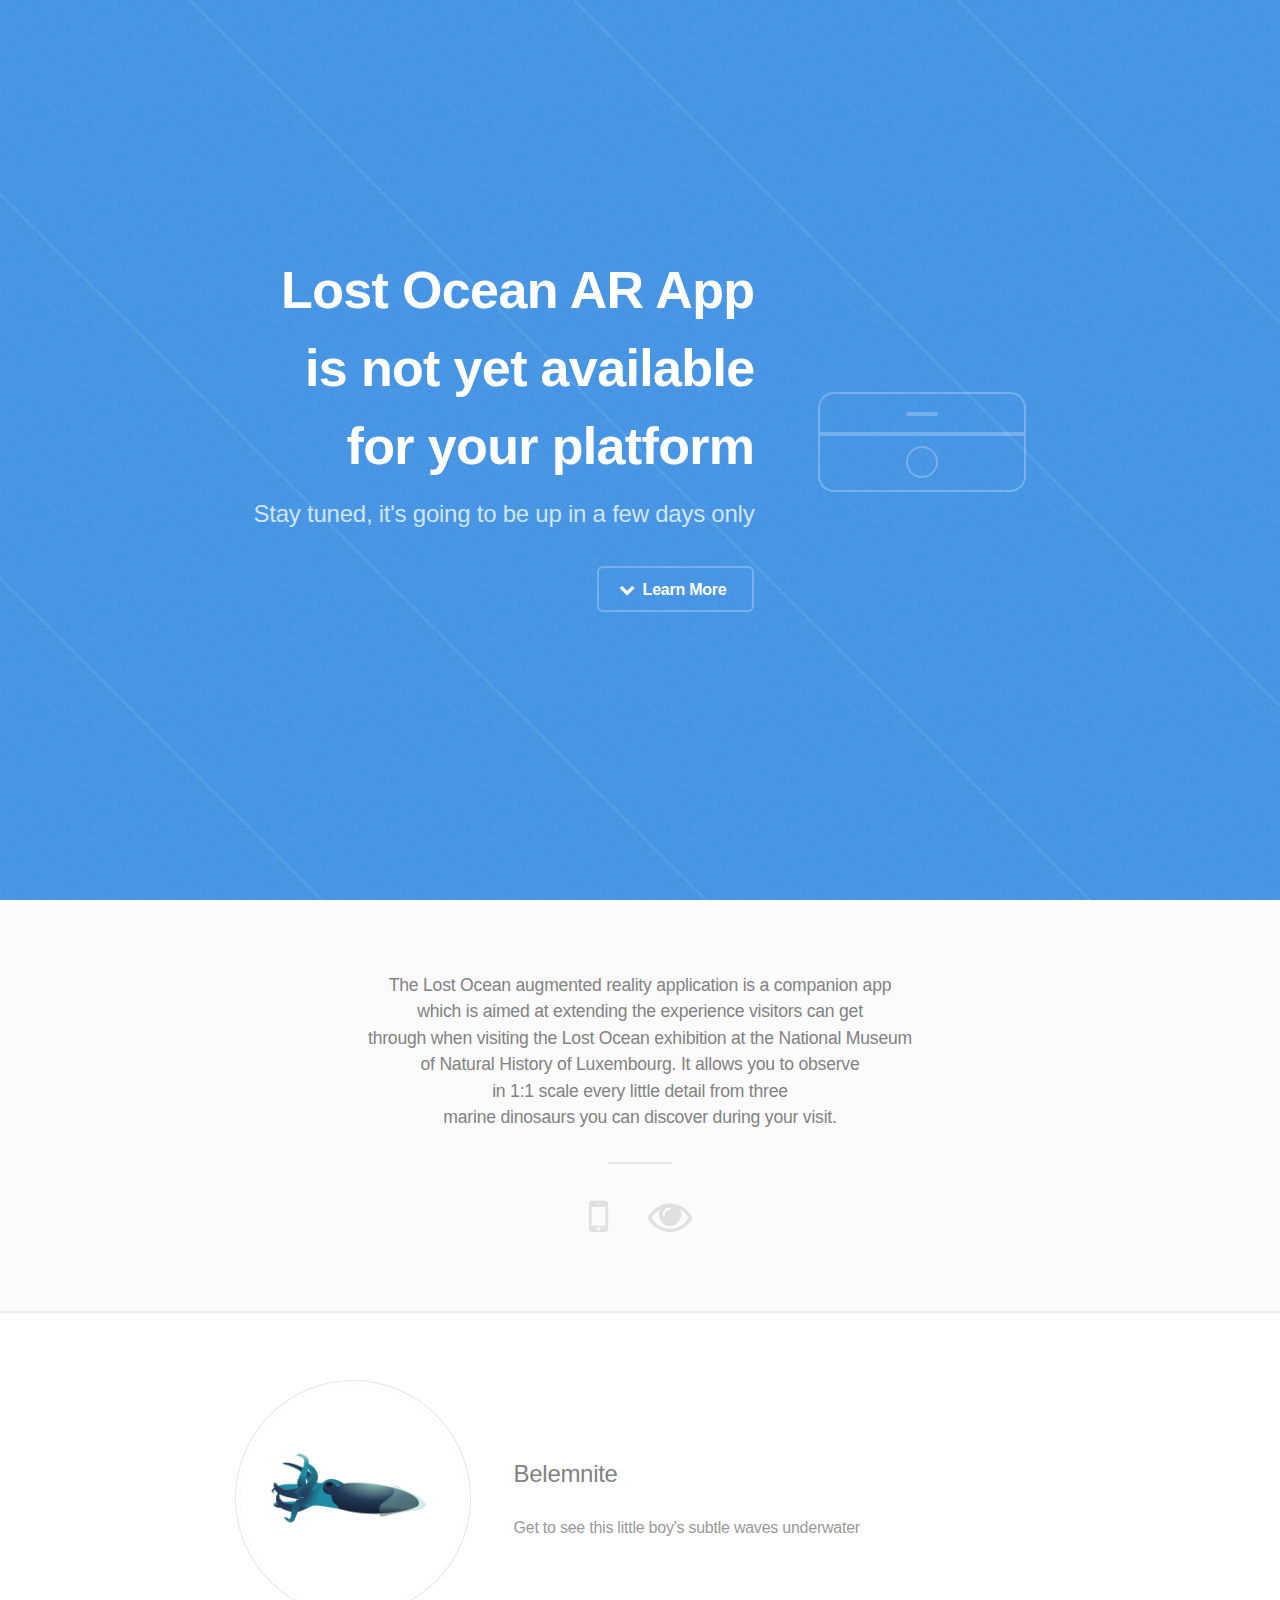
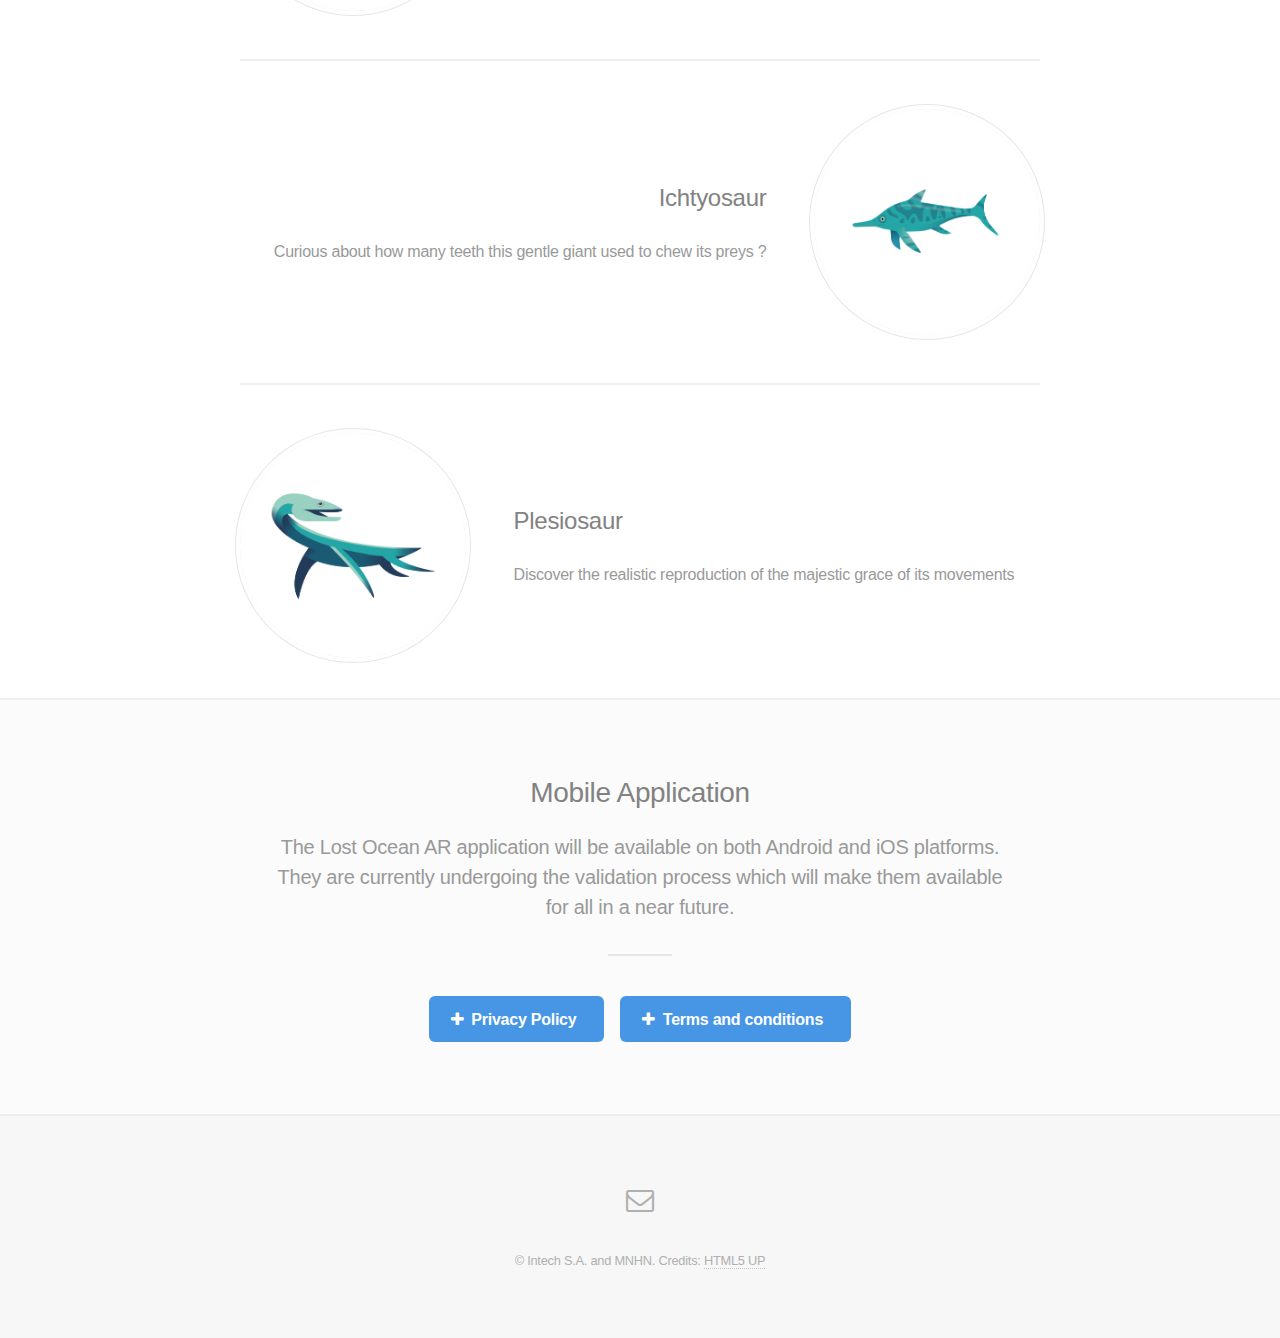
==== index.html @ 57bc2a39 "Initial commit" ====
<!DOCTYPE html><html lang="en"><head><meta charSet="utf-8"/><meta http-equiv="x-ua-compatible" content="ie=edge"/><meta name="viewport" content="width=device-width, initial-scale=1, shrink-to-fit=no"/><style data-href="/styles.5b6dab2056f7cec0b4e7.css" id="gatsby-global-css">/*!
 *  Font Awesome 4.7.0 by @davegandy - http://fontawesome.io - @fontawesome
 *  License - http://fontawesome.io/license (Font: SIL OFL 1.1, CSS: MIT License)
 */@font-face{font-family:FontAwesome;src:url(/static/fontawesome-webfont-674f50d287a8c48dc19ba404d20fe713.eot);src:url(/static/fontawesome-webfont-674f50d287a8c48dc19ba404d20fe713.eot?#iefix&v=4.7.0) format("embedded-opentype"),url(/static/fontawesome-webfont-af7ae505a9eed503f8b8e6982036873e.woff2) format("woff2"),url(/static/fontawesome-webfont-fee66e712a8a08eef5805a46892932ad.woff) format("woff"),url(/static/fontawesome-webfont-b06871f281fee6b241d60582ae9369b9.ttf) format("truetype"),url(/static/fontawesome-webfont-912ec66d7572ff821749319396470bde.svg#fontawesomeregular) format("svg");font-weight:400;font-style:normal}.fa{display:inline-block;font:normal normal normal 14px/1 FontAwesome;font-size:inherit;text-rendering:auto;-webkit-font-smoothing:antialiased;-moz-osx-font-smoothing:grayscale}.fa-lg{font-size:1.33333333em;line-height:.75em;vertical-align:-15%}.fa-2x{font-size:2em}.fa-3x{font-size:3em}.fa-4x{font-size:4em}.fa-5x{font-size:5em}.fa-fw{width:1.28571429em;text-align:center}.fa-ul{padding-left:0;margin-left:2.14285714em;list-style-type:none}.fa-ul>li{position:relative}.fa-li{position:absolute;left:-2.14285714em;width:2.14285714em;top:.14285714em;text-align:center}.fa-li.fa-lg{left:-1.85714286em}.fa-border{padding:.2em .25em .15em;border:.08em solid #eee;border-radius:.1em}.fa-pull-left{float:left}.fa-pull-right{float:right}.fa.fa-pull-left{margin-right:.3em}.fa.fa-pull-right{margin-left:.3em}.pull-right{float:right}.pull-left{float:left}.fa.pull-left{margin-right:.3em}.fa.pull-right{margin-left:.3em}.fa-spin{-webkit-animation:fa-spin 2s linear infinite;animation:fa-spin 2s linear infinite}.fa-pulse{-webkit-animation:fa-spin 1s steps(8) infinite;animation:fa-spin 1s steps(8) infinite}@-webkit-keyframes fa-spin{0%{-webkit-transform:rotate(0deg);transform:rotate(0deg)}to{-webkit-transform:rotate(359deg);transform:rotate(359deg)}}@keyframes fa-spin{0%{-webkit-transform:rotate(0deg);transform:rotate(0deg)}to{-webkit-transform:rotate(359deg);transform:rotate(359deg)}}.fa-rotate-90{-ms-filter:"progid:DXImageTransform.Microsoft.BasicImage(rotation=1)";-webkit-transform:rotate(90deg);transform:rotate(90deg)}.fa-rotate-180{-ms-filter:"progid:DXImageTransform.Microsoft.BasicImage(rotation=2)";-webkit-transform:rotate(180deg);transform:rotate(180deg)}.fa-rotate-270{-ms-filter:"progid:DXImageTransform.Microsoft.BasicImage(rotation=3)";-webkit-transform:rotate(270deg);transform:rotate(270deg)}.fa-flip-horizontal{-ms-filter:"progid:DXImageTransform.Microsoft.BasicImage(rotation=0, mirror=1)";-webkit-transform:scaleX(-1);transform:scaleX(-1)}.fa-flip-vertical{-ms-filter:"progid:DXImageTransform.Microsoft.BasicImage(rotation=2, mirror=1)";-webkit-transform:scaleY(-1);transform:scaleY(-1)}:root .fa-flip-horizontal,:root .fa-flip-vertical,:root .fa-rotate-90,:root .fa-rotate-180,:root .fa-rotate-270{-webkit-filter:none;filter:none}.fa-stack{position:relative;display:inline-block;width:2em;height:2em;line-height:2em;vertical-align:middle}.fa-stack-1x,.fa-stack-2x{position:absolute;left:0;width:100%;text-align:center}.fa-stack-1x{line-height:inherit}.fa-stack-2x{font-size:2em}.fa-inverse{color:#fff}.fa-glass:before{content:"\F000"}.fa-music:before{content:"\F001"}.fa-search:before{content:"\F002"}.fa-envelope-o:before{content:"\F003"}.fa-heart:before{content:"\F004"}.fa-star:before{content:"\F005"}.fa-star-o:before{content:"\F006"}.fa-user:before{content:"\F007"}.fa-film:before{content:"\F008"}.fa-th-large:before{content:"\F009"}.fa-th:before{content:"\F00A"}.fa-th-list:before{content:"\F00B"}.fa-check:before{content:"\F00C"}.fa-close:before,.fa-remove:before,.fa-times:before{content:"\F00D"}.fa-search-plus:before{content:"\F00E"}.fa-search-minus:before{content:"\F010"}.fa-power-off:before{content:"\F011"}.fa-signal:before{content:"\F012"}.fa-cog:before,.fa-gear:before{content:"\F013"}.fa-trash-o:before{content:"\F014"}.fa-home:before{content:"\F015"}.fa-file-o:before{content:"\F016"}.fa-clock-o:before{content:"\F017"}.fa-road:before{content:"\F018"}.fa-download:before{content:"\F019"}.fa-arrow-circle-o-down:before{content:"\F01A"}.fa-arrow-circle-o-up:before{content:"\F01B"}.fa-inbox:before{content:"\F01C"}.fa-play-circle-o:before{content:"\F01D"}.fa-repeat:before,.fa-rotate-right:before{content:"\F01E"}.fa-refresh:before{content:"\F021"}.fa-list-alt:before{content:"\F022"}.fa-lock:before{content:"\F023"}.fa-flag:before{content:"\F024"}.fa-headphones:before{content:"\F025"}.fa-volume-off:before{content:"\F026"}.fa-volume-down:before{content:"\F027"}.fa-volume-up:before{content:"\F028"}.fa-qrcode:before{content:"\F029"}.fa-barcode:before{content:"\F02A"}.fa-tag:before{content:"\F02B"}.fa-tags:before{content:"\F02C"}.fa-book:before{content:"\F02D"}.fa-bookmark:before{content:"\F02E"}.fa-print:before{content:"\F02F"}.fa-camera:before{content:"\F030"}.fa-font:before{content:"\F031"}.fa-bold:before{content:"\F032"}.fa-italic:before{content:"\F033"}.fa-text-height:before{content:"\F034"}.fa-text-width:before{content:"\F035"}.fa-align-left:before{content:"\F036"}.fa-align-center:before{content:"\F037"}.fa-align-right:before{content:"\F038"}.fa-align-justify:before{content:"\F039"}.fa-list:before{content:"\F03A"}.fa-dedent:before,.fa-outdent:before{content:"\F03B"}.fa-indent:before{content:"\F03C"}.fa-video-camera:before{content:"\F03D"}.fa-image:before,.fa-photo:before,.fa-picture-o:before{content:"\F03E"}.fa-pencil:before{content:"\F040"}.fa-map-marker:before{content:"\F041"}.fa-adjust:before{content:"\F042"}.fa-tint:before{content:"\F043"}.fa-edit:before,.fa-pencil-square-o:before{content:"\F044"}.fa-share-square-o:before{content:"\F045"}.fa-check-square-o:before{content:"\F046"}.fa-arrows:before{content:"\F047"}.fa-step-backward:before{content:"\F048"}.fa-fast-backward:before{content:"\F049"}.fa-backward:before{content:"\F04A"}.fa-play:before{content:"\F04B"}.fa-pause:before{content:"\F04C"}.fa-stop:before{content:"\F04D"}.fa-forward:before{content:"\F04E"}.fa-fast-forward:before{content:"\F050"}.fa-step-forward:before{content:"\F051"}.fa-eject:before{content:"\F052"}.fa-chevron-left:before{content:"\F053"}.fa-chevron-right:before{content:"\F054"}.fa-plus-circle:before{content:"\F055"}.fa-minus-circle:before{content:"\F056"}.fa-times-circle:before{content:"\F057"}.fa-check-circle:before{content:"\F058"}.fa-question-circle:before{content:"\F059"}.fa-info-circle:before{content:"\F05A"}.fa-crosshairs:before{content:"\F05B"}.fa-times-circle-o:before{content:"\F05C"}.fa-check-circle-o:before{content:"\F05D"}.fa-ban:before{content:"\F05E"}.fa-arrow-left:before{content:"\F060"}.fa-arrow-right:before{content:"\F061"}.fa-arrow-up:before{content:"\F062"}.fa-arrow-down:before{content:"\F063"}.fa-mail-forward:before,.fa-share:before{content:"\F064"}.fa-expand:before{content:"\F065"}.fa-compress:before{content:"\F066"}.fa-plus:before{content:"\F067"}.fa-minus:before{content:"\F068"}.fa-asterisk:before{content:"\F069"}.fa-exclamation-circle:before{content:"\F06A"}.fa-gift:before{content:"\F06B"}.fa-leaf:before{content:"\F06C"}.fa-fire:before{content:"\F06D"}.fa-eye:before{content:"\F06E"}.fa-eye-slash:before{content:"\F070"}.fa-exclamation-triangle:before,.fa-warning:before{content:"\F071"}.fa-plane:before{content:"\F072"}.fa-calendar:before{content:"\F073"}.fa-random:before{content:"\F074"}.fa-comment:before{content:"\F075"}.fa-magnet:before{content:"\F076"}.fa-chevron-up:before{content:"\F077"}.fa-chevron-down:before{content:"\F078"}.fa-retweet:before{content:"\F079"}.fa-shopping-cart:before{content:"\F07A"}.fa-folder:before{content:"\F07B"}.fa-folder-open:before{content:"\F07C"}.fa-arrows-v:before{content:"\F07D"}.fa-arrows-h:before{content:"\F07E"}.fa-bar-chart-o:before,.fa-bar-chart:before{content:"\F080"}.fa-twitter-square:before{content:"\F081"}.fa-facebook-square:before{content:"\F082"}.fa-camera-retro:before{content:"\F083"}.fa-key:before{content:"\F084"}.fa-cogs:before,.fa-gears:before{content:"\F085"}.fa-comments:before{content:"\F086"}.fa-thumbs-o-up:before{content:"\F087"}.fa-thumbs-o-down:before{content:"\F088"}.fa-star-half:before{content:"\F089"}.fa-heart-o:before{content:"\F08A"}.fa-sign-out:before{content:"\F08B"}.fa-linkedin-square:before{content:"\F08C"}.fa-thumb-tack:before{content:"\F08D"}.fa-external-link:before{content:"\F08E"}.fa-sign-in:before{content:"\F090"}.fa-trophy:before{content:"\F091"}.fa-github-square:before{content:"\F092"}.fa-upload:before{content:"\F093"}.fa-lemon-o:before{content:"\F094"}.fa-phone:before{content:"\F095"}.fa-square-o:before{content:"\F096"}.fa-bookmark-o:before{content:"\F097"}.fa-phone-square:before{content:"\F098"}.fa-twitter:before{content:"\F099"}.fa-facebook-f:before,.fa-facebook:before{content:"\F09A"}.fa-github:before{content:"\F09B"}.fa-unlock:before{content:"\F09C"}.fa-credit-card:before{content:"\F09D"}.fa-feed:before,.fa-rss:before{content:"\F09E"}.fa-hdd-o:before{content:"\F0A0"}.fa-bullhorn:before{content:"\F0A1"}.fa-bell:before{content:"\F0F3"}.fa-certificate:before{content:"\F0A3"}.fa-hand-o-right:before{content:"\F0A4"}.fa-hand-o-left:before{content:"\F0A5"}.fa-hand-o-up:before{content:"\F0A6"}.fa-hand-o-down:before{content:"\F0A7"}.fa-arrow-circle-left:before{content:"\F0A8"}.fa-arrow-circle-right:before{content:"\F0A9"}.fa-arrow-circle-up:before{content:"\F0AA"}.fa-arrow-circle-down:before{content:"\F0AB"}.fa-globe:before{content:"\F0AC"}.fa-wrench:before{content:"\F0AD"}.fa-tasks:before{content:"\F0AE"}.fa-filter:before{content:"\F0B0"}.fa-briefcase:before{content:"\F0B1"}.fa-arrows-alt:before{content:"\F0B2"}.fa-group:before,.fa-users:before{content:"\F0C0"}.fa-chain:before,.fa-link:before{content:"\F0C1"}.fa-cloud:before{content:"\F0C2"}.fa-flask:before{content:"\F0C3"}.fa-cut:before,.fa-scissors:before{content:"\F0C4"}.fa-copy:before,.fa-files-o:before{content:"\F0C5"}.fa-paperclip:before{content:"\F0C6"}.fa-floppy-o:before,.fa-save:before{content:"\F0C7"}.fa-square:before{content:"\F0C8"}.fa-bars:before,.fa-navicon:before,.fa-reorder:before{content:"\F0C9"}.fa-list-ul:before{content:"\F0CA"}.fa-list-ol:before{content:"\F0CB"}.fa-strikethrough:before{content:"\F0CC"}.fa-underline:before{content:"\F0CD"}.fa-table:before{content:"\F0CE"}.fa-magic:before{content:"\F0D0"}.fa-truck:before{content:"\F0D1"}.fa-pinterest:before{content:"\F0D2"}.fa-pinterest-square:before{content:"\F0D3"}.fa-google-plus-square:before{content:"\F0D4"}.fa-google-plus:before{content:"\F0D5"}.fa-money:before{content:"\F0D6"}.fa-caret-down:before{content:"\F0D7"}.fa-caret-up:before{content:"\F0D8"}.fa-caret-left:before{content:"\F0D9"}.fa-caret-right:before{content:"\F0DA"}.fa-columns:before{content:"\F0DB"}.fa-sort:before,.fa-unsorted:before{content:"\F0DC"}.fa-sort-desc:before,.fa-sort-down:before{content:"\F0DD"}.fa-sort-asc:before,.fa-sort-up:before{content:"\F0DE"}.fa-envelope:before{content:"\F0E0"}.fa-linkedin:before{content:"\F0E1"}.fa-rotate-left:before,.fa-undo:before{content:"\F0E2"}.fa-gavel:before,.fa-legal:before{content:"\F0E3"}.fa-dashboard:before,.fa-tachometer:before{content:"\F0E4"}.fa-comment-o:before{content:"\F0E5"}.fa-comments-o:before{content:"\F0E6"}.fa-bolt:before,.fa-flash:before{content:"\F0E7"}.fa-sitemap:before{content:"\F0E8"}.fa-umbrella:before{content:"\F0E9"}.fa-clipboard:before,.fa-paste:before{content:"\F0EA"}.fa-lightbulb-o:before{content:"\F0EB"}.fa-exchange:before{content:"\F0EC"}.fa-cloud-download:before{content:"\F0ED"}.fa-cloud-upload:before{content:"\F0EE"}.fa-user-md:before{content:"\F0F0"}.fa-stethoscope:before{content:"\F0F1"}.fa-suitcase:before{content:"\F0F2"}.fa-bell-o:before{content:"\F0A2"}.fa-coffee:before{content:"\F0F4"}.fa-cutlery:before{content:"\F0F5"}.fa-file-text-o:before{content:"\F0F6"}.fa-building-o:before{content:"\F0F7"}.fa-hospital-o:before{content:"\F0F8"}.fa-ambulance:before{content:"\F0F9"}.fa-medkit:before{content:"\F0FA"}.fa-fighter-jet:before{content:"\F0FB"}.fa-beer:before{content:"\F0FC"}.fa-h-square:before{content:"\F0FD"}.fa-plus-square:before{content:"\F0FE"}.fa-angle-double-left:before{content:"\F100"}.fa-angle-double-right:before{content:"\F101"}.fa-angle-double-up:before{content:"\F102"}.fa-angle-double-down:before{content:"\F103"}.fa-angle-left:before{content:"\F104"}.fa-angle-right:before{content:"\F105"}.fa-angle-up:before{content:"\F106"}.fa-angle-down:before{content:"\F107"}.fa-desktop:before{content:"\F108"}.fa-laptop:before{content:"\F109"}.fa-tablet:before{content:"\F10A"}.fa-mobile-phone:before,.fa-mobile:before{content:"\F10B"}.fa-circle-o:before{content:"\F10C"}.fa-quote-left:before{content:"\F10D"}.fa-quote-right:before{content:"\F10E"}.fa-spinner:before{content:"\F110"}.fa-circle:before{content:"\F111"}.fa-mail-reply:before,.fa-reply:before{content:"\F112"}.fa-github-alt:before{content:"\F113"}.fa-folder-o:before{content:"\F114"}.fa-folder-open-o:before{content:"\F115"}.fa-smile-o:before{content:"\F118"}.fa-frown-o:before{content:"\F119"}.fa-meh-o:before{content:"\F11A"}.fa-gamepad:before{content:"\F11B"}.fa-keyboard-o:before{content:"\F11C"}.fa-flag-o:before{content:"\F11D"}.fa-flag-checkered:before{content:"\F11E"}.fa-terminal:before{content:"\F120"}.fa-code:before{content:"\F121"}.fa-mail-reply-all:before,.fa-reply-all:before{content:"\F122"}.fa-star-half-empty:before,.fa-star-half-full:before,.fa-star-half-o:before{content:"\F123"}.fa-location-arrow:before{content:"\F124"}.fa-crop:before{content:"\F125"}.fa-code-fork:before{content:"\F126"}.fa-chain-broken:before,.fa-unlink:before{content:"\F127"}.fa-question:before{content:"\F128"}.fa-info:before{content:"\F129"}.fa-exclamation:before{content:"\F12A"}.fa-superscript:before{content:"\F12B"}.fa-subscript:before{content:"\F12C"}.fa-eraser:before{content:"\F12D"}.fa-puzzle-piece:before{content:"\F12E"}.fa-microphone:before{content:"\F130"}.fa-microphone-slash:before{content:"\F131"}.fa-shield:before{content:"\F132"}.fa-calendar-o:before{content:"\F133"}.fa-fire-extinguisher:before{content:"\F134"}.fa-rocket:before{content:"\F135"}.fa-maxcdn:before{content:"\F136"}.fa-chevron-circle-left:before{content:"\F137"}.fa-chevron-circle-right:before{content:"\F138"}.fa-chevron-circle-up:before{content:"\F139"}.fa-chevron-circle-down:before{content:"\F13A"}.fa-html5:before{content:"\F13B"}.fa-css3:before{content:"\F13C"}.fa-anchor:before{content:"\F13D"}.fa-unlock-alt:before{content:"\F13E"}.fa-bullseye:before{content:"\F140"}.fa-ellipsis-h:before{content:"\F141"}.fa-ellipsis-v:before{content:"\F142"}.fa-rss-square:before{content:"\F143"}.fa-play-circle:before{content:"\F144"}.fa-ticket:before{content:"\F145"}.fa-minus-square:before{content:"\F146"}.fa-minus-square-o:before{content:"\F147"}.fa-level-up:before{content:"\F148"}.fa-level-down:before{content:"\F149"}.fa-check-square:before{content:"\F14A"}.fa-pencil-square:before{content:"\F14B"}.fa-external-link-square:before{content:"\F14C"}.fa-share-square:before{content:"\F14D"}.fa-compass:before{content:"\F14E"}.fa-caret-square-o-down:before,.fa-toggle-down:before{content:"\F150"}.fa-caret-square-o-up:before,.fa-toggle-up:before{content:"\F151"}.fa-caret-square-o-right:before,.fa-toggle-right:before{content:"\F152"}.fa-eur:before,.fa-euro:before{content:"\F153"}.fa-gbp:before{content:"\F154"}.fa-dollar:before,.fa-usd:before{content:"\F155"}.fa-inr:before,.fa-rupee:before{content:"\F156"}.fa-cny:before,.fa-jpy:before,.fa-rmb:before,.fa-yen:before{content:"\F157"}.fa-rouble:before,.fa-rub:before,.fa-ruble:before{content:"\F158"}.fa-krw:before,.fa-won:before{content:"\F159"}.fa-bitcoin:before,.fa-btc:before{content:"\F15A"}.fa-file:before{content:"\F15B"}.fa-file-text:before{content:"\F15C"}.fa-sort-alpha-asc:before{content:"\F15D"}.fa-sort-alpha-desc:before{content:"\F15E"}.fa-sort-amount-asc:before{content:"\F160"}.fa-sort-amount-desc:before{content:"\F161"}.fa-sort-numeric-asc:before{content:"\F162"}.fa-sort-numeric-desc:before{content:"\F163"}.fa-thumbs-up:before{content:"\F164"}.fa-thumbs-down:before{content:"\F165"}.fa-youtube-square:before{content:"\F166"}.fa-youtube:before{content:"\F167"}.fa-xing:before{content:"\F168"}.fa-xing-square:before{content:"\F169"}.fa-youtube-play:before{content:"\F16A"}.fa-dropbox:before{content:"\F16B"}.fa-stack-overflow:before{content:"\F16C"}.fa-instagram:before{content:"\F16D"}.fa-flickr:before{content:"\F16E"}.fa-adn:before{content:"\F170"}.fa-bitbucket:before{content:"\F171"}.fa-bitbucket-square:before{content:"\F172"}.fa-tumblr:before{content:"\F173"}.fa-tumblr-square:before{content:"\F174"}.fa-long-arrow-down:before{content:"\F175"}.fa-long-arrow-up:before{content:"\F176"}.fa-long-arrow-left:before{content:"\F177"}.fa-long-arrow-right:before{content:"\F178"}.fa-apple:before{content:"\F179"}.fa-windows:before{content:"\F17A"}.fa-android:before{content:"\F17B"}.fa-linux:before{content:"\F17C"}.fa-dribbble:before{content:"\F17D"}.fa-skype:before{content:"\F17E"}.fa-foursquare:before{content:"\F180"}.fa-trello:before{content:"\F181"}.fa-female:before{content:"\F182"}.fa-male:before{content:"\F183"}.fa-gittip:before,.fa-gratipay:before{content:"\F184"}.fa-sun-o:before{content:"\F185"}.fa-moon-o:before{content:"\F186"}.fa-archive:before{content:"\F187"}.fa-bug:before{content:"\F188"}.fa-vk:before{content:"\F189"}.fa-weibo:before{content:"\F18A"}.fa-renren:before{content:"\F18B"}.fa-pagelines:before{content:"\F18C"}.fa-stack-exchange:before{content:"\F18D"}.fa-arrow-circle-o-right:before{content:"\F18E"}.fa-arrow-circle-o-left:before{content:"\F190"}.fa-caret-square-o-left:before,.fa-toggle-left:before{content:"\F191"}.fa-dot-circle-o:before{content:"\F192"}.fa-wheelchair:before{content:"\F193"}.fa-vimeo-square:before{content:"\F194"}.fa-try:before,.fa-turkish-lira:before{content:"\F195"}.fa-plus-square-o:before{content:"\F196"}.fa-space-shuttle:before{content:"\F197"}.fa-slack:before{content:"\F198"}.fa-envelope-square:before{content:"\F199"}.fa-wordpress:before{content:"\F19A"}.fa-openid:before{content:"\F19B"}.fa-bank:before,.fa-institution:before,.fa-university:before{content:"\F19C"}.fa-graduation-cap:before,.fa-mortar-board:before{content:"\F19D"}.fa-yahoo:before{content:"\F19E"}.fa-google:before{content:"\F1A0"}.fa-reddit:before{content:"\F1A1"}.fa-reddit-square:before{content:"\F1A2"}.fa-stumbleupon-circle:before{content:"\F1A3"}.fa-stumbleupon:before{content:"\F1A4"}.fa-delicious:before{content:"\F1A5"}.fa-digg:before{content:"\F1A6"}.fa-pied-piper-pp:before{content:"\F1A7"}.fa-pied-piper-alt:before{content:"\F1A8"}.fa-drupal:before{content:"\F1A9"}.fa-joomla:before{content:"\F1AA"}.fa-language:before{content:"\F1AB"}.fa-fax:before{content:"\F1AC"}.fa-building:before{content:"\F1AD"}.fa-child:before{content:"\F1AE"}.fa-paw:before{content:"\F1B0"}.fa-spoon:before{content:"\F1B1"}.fa-cube:before{content:"\F1B2"}.fa-cubes:before{content:"\F1B3"}.fa-behance:before{content:"\F1B4"}.fa-behance-square:before{content:"\F1B5"}.fa-steam:before{content:"\F1B6"}.fa-steam-square:before{content:"\F1B7"}.fa-recycle:before{content:"\F1B8"}.fa-automobile:before,.fa-car:before{content:"\F1B9"}.fa-cab:before,.fa-taxi:before{content:"\F1BA"}.fa-tree:before{content:"\F1BB"}.fa-spotify:before{content:"\F1BC"}.fa-deviantart:before{content:"\F1BD"}.fa-soundcloud:before{content:"\F1BE"}.fa-database:before{content:"\F1C0"}.fa-file-pdf-o:before{content:"\F1C1"}.fa-file-word-o:before{content:"\F1C2"}.fa-file-excel-o:before{content:"\F1C3"}.fa-file-powerpoint-o:before{content:"\F1C4"}.fa-file-image-o:before,.fa-file-photo-o:before,.fa-file-picture-o:before{content:"\F1C5"}.fa-file-archive-o:before,.fa-file-zip-o:before{content:"\F1C6"}.fa-file-audio-o:before,.fa-file-sound-o:before{content:"\F1C7"}.fa-file-movie-o:before,.fa-file-video-o:before{content:"\F1C8"}.fa-file-code-o:before{content:"\F1C9"}.fa-vine:before{content:"\F1CA"}.fa-codepen:before{content:"\F1CB"}.fa-jsfiddle:before{content:"\F1CC"}.fa-life-bouy:before,.fa-life-buoy:before,.fa-life-ring:before,.fa-life-saver:before,.fa-support:before{content:"\F1CD"}.fa-circle-o-notch:before{content:"\F1CE"}.fa-ra:before,.fa-rebel:before,.fa-resistance:before{content:"\F1D0"}.fa-empire:before,.fa-ge:before{content:"\F1D1"}.fa-git-square:before{content:"\F1D2"}.fa-git:before{content:"\F1D3"}.fa-hacker-news:before,.fa-y-combinator-square:before,.fa-yc-square:before{content:"\F1D4"}.fa-tencent-weibo:before{content:"\F1D5"}.fa-qq:before{content:"\F1D6"}.fa-wechat:before,.fa-weixin:before{content:"\F1D7"}.fa-paper-plane:before,.fa-send:before{content:"\F1D8"}.fa-paper-plane-o:before,.fa-send-o:before{content:"\F1D9"}.fa-history:before{content:"\F1DA"}.fa-circle-thin:before{content:"\F1DB"}.fa-header:before{content:"\F1DC"}.fa-paragraph:before{content:"\F1DD"}.fa-sliders:before{content:"\F1DE"}.fa-share-alt:before{content:"\F1E0"}.fa-share-alt-square:before{content:"\F1E1"}.fa-bomb:before{content:"\F1E2"}.fa-futbol-o:before,.fa-soccer-ball-o:before{content:"\F1E3"}.fa-tty:before{content:"\F1E4"}.fa-binoculars:before{content:"\F1E5"}.fa-plug:before{content:"\F1E6"}.fa-slideshare:before{content:"\F1E7"}.fa-twitch:before{content:"\F1E8"}.fa-yelp:before{content:"\F1E9"}.fa-newspaper-o:before{content:"\F1EA"}.fa-wifi:before{content:"\F1EB"}.fa-calculator:before{content:"\F1EC"}.fa-paypal:before{content:"\F1ED"}.fa-google-wallet:before{content:"\F1EE"}.fa-cc-visa:before{content:"\F1F0"}.fa-cc-mastercard:before{content:"\F1F1"}.fa-cc-discover:before{content:"\F1F2"}.fa-cc-amex:before{content:"\F1F3"}.fa-cc-paypal:before{content:"\F1F4"}.fa-cc-stripe:before{content:"\F1F5"}.fa-bell-slash:before{content:"\F1F6"}.fa-bell-slash-o:before{content:"\F1F7"}.fa-trash:before{content:"\F1F8"}.fa-copyright:before{content:"\F1F9"}.fa-at:before{content:"\F1FA"}.fa-eyedropper:before{content:"\F1FB"}.fa-paint-brush:before{content:"\F1FC"}.fa-birthday-cake:before{content:"\F1FD"}.fa-area-chart:before{content:"\F1FE"}.fa-pie-chart:before{content:"\F200"}.fa-line-chart:before{content:"\F201"}.fa-lastfm:before{content:"\F202"}.fa-lastfm-square:before{content:"\F203"}.fa-toggle-off:before{content:"\F204"}.fa-toggle-on:before{content:"\F205"}.fa-bicycle:before{content:"\F206"}.fa-bus:before{content:"\F207"}.fa-ioxhost:before{content:"\F208"}.fa-angellist:before{content:"\F209"}.fa-cc:before{content:"\F20A"}.fa-ils:before,.fa-shekel:before,.fa-sheqel:before{content:"\F20B"}.fa-meanpath:before{content:"\F20C"}.fa-buysellads:before{content:"\F20D"}.fa-connectdevelop:before{content:"\F20E"}.fa-dashcube:before{content:"\F210"}.fa-forumbee:before{content:"\F211"}.fa-leanpub:before{content:"\F212"}.fa-sellsy:before{content:"\F213"}.fa-shirtsinbulk:before{content:"\F214"}.fa-simplybuilt:before{content:"\F215"}.fa-skyatlas:before{content:"\F216"}.fa-cart-plus:before{content:"\F217"}.fa-cart-arrow-down:before{content:"\F218"}.fa-diamond:before{content:"\F219"}.fa-ship:before{content:"\F21A"}.fa-user-secret:before{content:"\F21B"}.fa-motorcycle:before{content:"\F21C"}.fa-street-view:before{content:"\F21D"}.fa-heartbeat:before{content:"\F21E"}.fa-venus:before{content:"\F221"}.fa-mars:before{content:"\F222"}.fa-mercury:before{content:"\F223"}.fa-intersex:before,.fa-transgender:before{content:"\F224"}.fa-transgender-alt:before{content:"\F225"}.fa-venus-double:before{content:"\F226"}.fa-mars-double:before{content:"\F227"}.fa-venus-mars:before{content:"\F228"}.fa-mars-stroke:before{content:"\F229"}.fa-mars-stroke-v:before{content:"\F22A"}.fa-mars-stroke-h:before{content:"\F22B"}.fa-neuter:before{content:"\F22C"}.fa-genderless:before{content:"\F22D"}.fa-facebook-official:before{content:"\F230"}.fa-pinterest-p:before{content:"\F231"}.fa-whatsapp:before{content:"\F232"}.fa-server:before{content:"\F233"}.fa-user-plus:before{content:"\F234"}.fa-user-times:before{content:"\F235"}.fa-bed:before,.fa-hotel:before{content:"\F236"}.fa-viacoin:before{content:"\F237"}.fa-train:before{content:"\F238"}.fa-subway:before{content:"\F239"}.fa-medium:before{content:"\F23A"}.fa-y-combinator:before,.fa-yc:before{content:"\F23B"}.fa-optin-monster:before{content:"\F23C"}.fa-opencart:before{content:"\F23D"}.fa-expeditedssl:before{content:"\F23E"}.fa-battery-4:before,.fa-battery-full:before,.fa-battery:before{content:"\F240"}.fa-battery-3:before,.fa-battery-three-quarters:before{content:"\F241"}.fa-battery-2:before,.fa-battery-half:before{content:"\F242"}.fa-battery-1:before,.fa-battery-quarter:before{content:"\F243"}.fa-battery-0:before,.fa-battery-empty:before{content:"\F244"}.fa-mouse-pointer:before{content:"\F245"}.fa-i-cursor:before{content:"\F246"}.fa-object-group:before{content:"\F247"}.fa-object-ungroup:before{content:"\F248"}.fa-sticky-note:before{content:"\F249"}.fa-sticky-note-o:before{content:"\F24A"}.fa-cc-jcb:before{content:"\F24B"}.fa-cc-diners-club:before{content:"\F24C"}.fa-clone:before{content:"\F24D"}.fa-balance-scale:before{content:"\F24E"}.fa-hourglass-o:before{content:"\F250"}.fa-hourglass-1:before,.fa-hourglass-start:before{content:"\F251"}.fa-hourglass-2:before,.fa-hourglass-half:before{content:"\F252"}.fa-hourglass-3:before,.fa-hourglass-end:before{content:"\F253"}.fa-hourglass:before{content:"\F254"}.fa-hand-grab-o:before,.fa-hand-rock-o:before{content:"\F255"}.fa-hand-paper-o:before,.fa-hand-stop-o:before{content:"\F256"}.fa-hand-scissors-o:before{content:"\F257"}.fa-hand-lizard-o:before{content:"\F258"}.fa-hand-spock-o:before{content:"\F259"}.fa-hand-pointer-o:before{content:"\F25A"}.fa-hand-peace-o:before{content:"\F25B"}.fa-trademark:before{content:"\F25C"}.fa-registered:before{content:"\F25D"}.fa-creative-commons:before{content:"\F25E"}.fa-gg:before{content:"\F260"}.fa-gg-circle:before{content:"\F261"}.fa-tripadvisor:before{content:"\F262"}.fa-odnoklassniki:before{content:"\F263"}.fa-odnoklassniki-square:before{content:"\F264"}.fa-get-pocket:before{content:"\F265"}.fa-wikipedia-w:before{content:"\F266"}.fa-safari:before{content:"\F267"}.fa-chrome:before{content:"\F268"}.fa-firefox:before{content:"\F269"}.fa-opera:before{content:"\F26A"}.fa-internet-explorer:before{content:"\F26B"}.fa-television:before,.fa-tv:before{content:"\F26C"}.fa-contao:before{content:"\F26D"}.fa-500px:before{content:"\F26E"}.fa-amazon:before{content:"\F270"}.fa-calendar-plus-o:before{content:"\F271"}.fa-calendar-minus-o:before{content:"\F272"}.fa-calendar-times-o:before{content:"\F273"}.fa-calendar-check-o:before{content:"\F274"}.fa-industry:before{content:"\F275"}.fa-map-pin:before{content:"\F276"}.fa-map-signs:before{content:"\F277"}.fa-map-o:before{content:"\F278"}.fa-map:before{content:"\F279"}.fa-commenting:before{content:"\F27A"}.fa-commenting-o:before{content:"\F27B"}.fa-houzz:before{content:"\F27C"}.fa-vimeo:before{content:"\F27D"}.fa-black-tie:before{content:"\F27E"}.fa-fonticons:before{content:"\F280"}.fa-reddit-alien:before{content:"\F281"}.fa-edge:before{content:"\F282"}.fa-credit-card-alt:before{content:"\F283"}.fa-codiepie:before{content:"\F284"}.fa-modx:before{content:"\F285"}.fa-fort-awesome:before{content:"\F286"}.fa-usb:before{content:"\F287"}.fa-product-hunt:before{content:"\F288"}.fa-mixcloud:before{content:"\F289"}.fa-scribd:before{content:"\F28A"}.fa-pause-circle:before{content:"\F28B"}.fa-pause-circle-o:before{content:"\F28C"}.fa-stop-circle:before{content:"\F28D"}.fa-stop-circle-o:before{content:"\F28E"}.fa-shopping-bag:before{content:"\F290"}.fa-shopping-basket:before{content:"\F291"}.fa-hashtag:before{content:"\F292"}.fa-bluetooth:before{content:"\F293"}.fa-bluetooth-b:before{content:"\F294"}.fa-percent:before{content:"\F295"}.fa-gitlab:before{content:"\F296"}.fa-wpbeginner:before{content:"\F297"}.fa-wpforms:before{content:"\F298"}.fa-envira:before{content:"\F299"}.fa-universal-access:before{content:"\F29A"}.fa-wheelchair-alt:before{content:"\F29B"}.fa-question-circle-o:before{content:"\F29C"}.fa-blind:before{content:"\F29D"}.fa-audio-description:before{content:"\F29E"}.fa-volume-control-phone:before{content:"\F2A0"}.fa-braille:before{content:"\F2A1"}.fa-assistive-listening-systems:before{content:"\F2A2"}.fa-american-sign-language-interpreting:before,.fa-asl-interpreting:before{content:"\F2A3"}.fa-deaf:before,.fa-deafness:before,.fa-hard-of-hearing:before{content:"\F2A4"}.fa-glide:before{content:"\F2A5"}.fa-glide-g:before{content:"\F2A6"}.fa-sign-language:before,.fa-signing:before{content:"\F2A7"}.fa-low-vision:before{content:"\F2A8"}.fa-viadeo:before{content:"\F2A9"}.fa-viadeo-square:before{content:"\F2AA"}.fa-snapchat:before{content:"\F2AB"}.fa-snapchat-ghost:before{content:"\F2AC"}.fa-snapchat-square:before{content:"\F2AD"}.fa-pied-piper:before{content:"\F2AE"}.fa-first-order:before{content:"\F2B0"}.fa-yoast:before{content:"\F2B1"}.fa-themeisle:before{content:"\F2B2"}.fa-google-plus-circle:before,.fa-google-plus-official:before{content:"\F2B3"}.fa-fa:before,.fa-font-awesome:before{content:"\F2B4"}.fa-handshake-o:before{content:"\F2B5"}.fa-envelope-open:before{content:"\F2B6"}.fa-envelope-open-o:before{content:"\F2B7"}.fa-linode:before{content:"\F2B8"}.fa-address-book:before{content:"\F2B9"}.fa-address-book-o:before{content:"\F2BA"}.fa-address-card:before,.fa-vcard:before{content:"\F2BB"}.fa-address-card-o:before,.fa-vcard-o:before{content:"\F2BC"}.fa-user-circle:before{content:"\F2BD"}.fa-user-circle-o:before{content:"\F2BE"}.fa-user-o:before{content:"\F2C0"}.fa-id-badge:before{content:"\F2C1"}.fa-drivers-license:before,.fa-id-card:before{content:"\F2C2"}.fa-drivers-license-o:before,.fa-id-card-o:before{content:"\F2C3"}.fa-quora:before{content:"\F2C4"}.fa-free-code-camp:before{content:"\F2C5"}.fa-telegram:before{content:"\F2C6"}.fa-thermometer-4:before,.fa-thermometer-full:before,.fa-thermometer:before{content:"\F2C7"}.fa-thermometer-3:before,.fa-thermometer-three-quarters:before{content:"\F2C8"}.fa-thermometer-2:before,.fa-thermometer-half:before{content:"\F2C9"}.fa-thermometer-1:before,.fa-thermometer-quarter:before{content:"\F2CA"}.fa-thermometer-0:before,.fa-thermometer-empty:before{content:"\F2CB"}.fa-shower:before{content:"\F2CC"}.fa-bath:before,.fa-bathtub:before,.fa-s15:before{content:"\F2CD"}.fa-podcast:before{content:"\F2CE"}.fa-window-maximize:before{content:"\F2D0"}.fa-window-minimize:before{content:"\F2D1"}.fa-window-restore:before{content:"\F2D2"}.fa-times-rectangle:before,.fa-window-close:before{content:"\F2D3"}.fa-times-rectangle-o:before,.fa-window-close-o:before{content:"\F2D4"}.fa-bandcamp:before{content:"\F2D5"}.fa-grav:before{content:"\F2D6"}.fa-etsy:before{content:"\F2D7"}.fa-imdb:before{content:"\F2D8"}.fa-ravelry:before{content:"\F2D9"}.fa-eercast:before{content:"\F2DA"}.fa-microchip:before{content:"\F2DB"}.fa-snowflake-o:before{content:"\F2DC"}.fa-superpowers:before{content:"\F2DD"}.fa-wpexplorer:before{content:"\F2DE"}.fa-meetup:before{content:"\F2E0"}.sr-only{position:absolute;width:1px;height:1px;padding:0;margin:-1px;overflow:hidden;clip:rect(0,0,0,0);border:0}.sr-only-focusable:active,.sr-only-focusable:focus{position:static;width:auto;height:auto;margin:0;overflow:visible;clip:auto}a,abbr,acronym,address,applet,article,aside,audio,b,big,blockquote,body,canvas,caption,center,cite,code,dd,del,details,dfn,div,dl,dt,em,embed,fieldset,figcaption,figure,footer,form,h1,h2,h3,h4,h5,h6,header,hgroup,html,i,iframe,img,ins,kbd,label,legend,li,mark,menu,nav,object,ol,output,p,pre,q,ruby,s,samp,section,small,span,strike,strong,sub,summary,sup,table,tbody,td,tfoot,th,thead,time,tr,tt,u,ul,var,video{margin:0;padding:0;border:0;font-size:100%;font:inherit;vertical-align:baseline}article,aside,details,figcaption,figure,footer,header,hgroup,menu,nav,section{display:block}body{line-height:1}ol,ul{list-style:none}blockquote,q{quotes:none}blockquote:after,blockquote:before,q:after,q:before{content:"";content:none}table{border-collapse:collapse;border-spacing:0}body{-webkit-text-size-adjust:none}mark{background-color:transparent;color:inherit}input::-moz-focus-inner{border:0;padding:0}input,select,textarea{-webkit-appearance:none;appearance:none}@-ms-viewport{width:device-width}body{-ms-overflow-style:scrollbar}@media screen and (max-width:360px){body,html{min-width:320px}}html{box-sizing:border-box}*,:after,:before{box-sizing:inherit}.main-body,body{background:#fff}.main-body.is-preload *,.main-body.is-preload :after,.main-body.is-preload :before,body.is-preload *,body.is-preload :after,body.is-preload :before{-webkit-animation:none!important;animation:none!important;transition:none!important}body{color:#999}html,input,select,textarea{font-size:16pt}@media screen and (max-width:1680px){html,input,select,textarea{font-size:13pt}}@media screen and (max-width:1280px){html,input,select,textarea{font-size:12pt}}@media screen and (max-width:360px){html,input,select,textarea{font-size:11pt}}body,input,select,textarea{font-family:Arial,Helvetica,sans-serif;font-weight:400;line-height:1.5em;letter-spacing:-.015em}a{transition:color .2s ease-in-out,border-bottom-color .2s ease-in-out;text-decoration:none;border-bottom:1px dotted}a:hover{border-bottom-color:transparent!important}b,strong{font-weight:700}em,i{font-style:italic}p{margin:0 0 2em}h1,h2,h3,h4,h5,h6{font-weight:400;line-height:1em;margin:0 0 1em;letter-spacing:-.0125em}h1 a,h2 a,h3 a,h4 a,h5 a,h6 a{color:inherit;text-decoration:none;border-bottom:none}@media screen and (max-width:980px){h1 br,h2 br,h3 br,h4 br,h5 br,h6 br{display:none}}h2{font-size:1.75em}h2,h3{line-height:1.5em}h3{font-size:1.5em}h4{font-size:1.1em}h4,h5{line-height:1.5em}h5{font-size:.9em}h6{font-size:.7em;line-height:1.5em}@media screen and (max-width:736px){h2{font-size:1.25em}h3{font-size:1.2em}h4{font-size:1em}}sub{top:.5em}sub,sup{font-size:.8em;position:relative}sup{top:-.5em}blockquote{border-left-style:solid;border-left-width:4px;font-style:italic;margin:0 0 2em;padding:.5em 0 .5em 2em}code{border-radius:6px;border-style:solid;border-width:1px;margin:0 .25em;padding:.25em .65em}code,pre{font-family:Courier New,monospace;font-size:.9em}pre{-webkit-overflow-scrolling:touch;margin:0 0 2em}pre code{display:block;line-height:1.75em;padding:1em 1.5em;overflow-x:auto}hr{border:0;border-bottom-style:solid;border-bottom-width:1px;margin:2em 0}hr.major{margin:3em 0}.align-left{text-align:left}.align-center{text-align:center}.align-right{text-align:right}input,select,textarea{color:#999}a{color:inherit;border-bottom-color:#d6d6d6}a:hover{color:#4696e5}b,h1,h2,h3,h4,h5,h6,strong{color:#828282}blockquote{border-left-color:#e6e6e6}code{background:hsla(0,0%,56.5%,.075);border-color:#e6e6e6}hr{border-bottom-color:#e6e6e6}.row{display:flex;flex-wrap:wrap;align-items:stretch}.row,.row>*{box-sizing:border-box}.row.gtr-uniform>*>:last-child{margin-bottom:0}.row.aln-left{justify-content:flex-start}.row.aln-center{justify-content:center}.row.aln-right{justify-content:flex-end}.row.aln-top{align-items:flex-start}.row.aln-middle{align-items:center}.row.aln-bottom{align-items:flex-end}.row>.imp{order:-1}.row>.col-1{width:8.33333%}.row>.off-1{margin-left:8.33333%}.row>.col-2{width:16.66667%}.row>.off-2{margin-left:16.66667%}.row>.col-3{width:25%}.row>.off-3{margin-left:25%}.row>.col-4{width:33.33333%}.row>.off-4{margin-left:33.33333%}.row>.col-5{width:41.66667%}.row>.off-5{margin-left:41.66667%}.row>.col-6{width:50%}.row>.off-6{margin-left:50%}.row>.col-7{width:58.33333%}.row>.off-7{margin-left:58.33333%}.row>.col-8{width:66.66667%}.row>.off-8{margin-left:66.66667%}.row>.col-9{width:75%}.row>.off-9{margin-left:75%}.row>.col-10{width:83.33333%}.row>.off-10{margin-left:83.33333%}.row>.col-11{width:91.66667%}.row>.off-11{margin-left:91.66667%}.row>.col-12{width:100%}.row>.off-12{margin-left:100%}.row.gtr-0{margin-top:0;margin-left:0}.row.gtr-0>*{padding:0}.row.gtr-0.gtr-uniform{margin-top:0}.row.gtr-0.gtr-uniform>*{padding-top:0}.row.gtr-25{margin-top:0;margin-left:-.375em}.row.gtr-25>*{padding:0 0 0 .375em}.row.gtr-25.gtr-uniform{margin-top:-.375em}.row.gtr-25.gtr-uniform>*{padding-top:.375em}.row.gtr-50{margin-top:0;margin-left:-.75em}.row.gtr-50>*{padding:0 0 0 .75em}.row.gtr-50.gtr-uniform{margin-top:-.75em}.row.gtr-50.gtr-uniform>*{padding-top:.75em}.row{margin-top:0;margin-left:-1.5em}.row>*{padding:0 0 0 1.5em}.row.gtr-uniform{margin-top:-1.5em}.row.gtr-uniform>*{padding-top:1.5em}.row.gtr-150{margin-top:0;margin-left:-2.25em}.row.gtr-150>*{padding:0 0 0 2.25em}.row.gtr-150.gtr-uniform{margin-top:-2.25em}.row.gtr-150.gtr-uniform>*{padding-top:2.25em}.row.gtr-200{margin-top:0;margin-left:-3em}.row.gtr-200>*{padding:0 0 0 3em}.row.gtr-200.gtr-uniform{margin-top:-3em}.row.gtr-200.gtr-uniform>*{padding-top:3em}@media screen and (max-width:1680px){.row{display:flex;flex-wrap:wrap;align-items:stretch}.row,.row>*{box-sizing:border-box}.row.gtr-uniform>*>:last-child{margin-bottom:0}.row.aln-left{justify-content:flex-start}.row.aln-center{justify-content:center}.row.aln-right{justify-content:flex-end}.row.aln-top{align-items:flex-start}.row.aln-middle{align-items:center}.row.aln-bottom{align-items:flex-end}.row>.imp-xlarge{order:-1}.row>.col-1-xlarge{width:8.33333%}.row>.off-1-xlarge{margin-left:8.33333%}.row>.col-2-xlarge{width:16.66667%}.row>.off-2-xlarge{margin-left:16.66667%}.row>.col-3-xlarge{width:25%}.row>.off-3-xlarge{margin-left:25%}.row>.col-4-xlarge{width:33.33333%}.row>.off-4-xlarge{margin-left:33.33333%}.row>.col-5-xlarge{width:41.66667%}.row>.off-5-xlarge{margin-left:41.66667%}.row>.col-6-xlarge{width:50%}.row>.off-6-xlarge{margin-left:50%}.row>.col-7-xlarge{width:58.33333%}.row>.off-7-xlarge{margin-left:58.33333%}.row>.col-8-xlarge{width:66.66667%}.row>.off-8-xlarge{margin-left:66.66667%}.row>.col-9-xlarge{width:75%}.row>.off-9-xlarge{margin-left:75%}.row>.col-10-xlarge{width:83.33333%}.row>.off-10-xlarge{margin-left:83.33333%}.row>.col-11-xlarge{width:91.66667%}.row>.off-11-xlarge{margin-left:91.66667%}.row>.col-12-xlarge{width:100%}.row>.off-12-xlarge{margin-left:100%}.row.gtr-0{margin-top:0;margin-left:0}.row.gtr-0>*{padding:0}.row.gtr-0.gtr-uniform{margin-top:0}.row.gtr-0.gtr-uniform>*{padding-top:0}.row.gtr-25{margin-top:0;margin-left:-.375em}.row.gtr-25>*{padding:0 0 0 .375em}.row.gtr-25.gtr-uniform{margin-top:-.375em}.row.gtr-25.gtr-uniform>*{padding-top:.375em}.row.gtr-50{margin-top:0;margin-left:-.75em}.row.gtr-50>*{padding:0 0 0 .75em}.row.gtr-50.gtr-uniform{margin-top:-.75em}.row.gtr-50.gtr-uniform>*{padding-top:.75em}.row{margin-top:0;margin-left:-1.5em}.row>*{padding:0 0 0 1.5em}.row.gtr-uniform{margin-top:-1.5em}.row.gtr-uniform>*{padding-top:1.5em}.row.gtr-150{margin-top:0;margin-left:-2.25em}.row.gtr-150>*{padding:0 0 0 2.25em}.row.gtr-150.gtr-uniform{margin-top:-2.25em}.row.gtr-150.gtr-uniform>*{padding-top:2.25em}.row.gtr-200{margin-top:0;margin-left:-3em}.row.gtr-200>*{padding:0 0 0 3em}.row.gtr-200.gtr-uniform{margin-top:-3em}.row.gtr-200.gtr-uniform>*{padding-top:3em}}@media screen and (max-width:1280px){.row{display:flex;flex-wrap:wrap;align-items:stretch}.row,.row>*{box-sizing:border-box}.row.gtr-uniform>*>:last-child{margin-bottom:0}.row.aln-left{justify-content:flex-start}.row.aln-center{justify-content:center}.row.aln-right{justify-content:flex-end}.row.aln-top{align-items:flex-start}.row.aln-middle{align-items:center}.row.aln-bottom{align-items:flex-end}.row>.imp-large{order:-1}.row>.col-1-large{width:8.33333%}.row>.off-1-large{margin-left:8.33333%}.row>.col-2-large{width:16.66667%}.row>.off-2-large{margin-left:16.66667%}.row>.col-3-large{width:25%}.row>.off-3-large{margin-left:25%}.row>.col-4-large{width:33.33333%}.row>.off-4-large{margin-left:33.33333%}.row>.col-5-large{width:41.66667%}.row>.off-5-large{margin-left:41.66667%}.row>.col-6-large{width:50%}.row>.off-6-large{margin-left:50%}.row>.col-7-large{width:58.33333%}.row>.off-7-large{margin-left:58.33333%}.row>.col-8-large{width:66.66667%}.row>.off-8-large{margin-left:66.66667%}.row>.col-9-large{width:75%}.row>.off-9-large{margin-left:75%}.row>.col-10-large{width:83.33333%}.row>.off-10-large{margin-left:83.33333%}.row>.col-11-large{width:91.66667%}.row>.off-11-large{margin-left:91.66667%}.row>.col-12-large{width:100%}.row>.off-12-large{margin-left:100%}.row.gtr-0{margin-top:0;margin-left:0}.row.gtr-0>*{padding:0}.row.gtr-0.gtr-uniform{margin-top:0}.row.gtr-0.gtr-uniform>*{padding-top:0}.row.gtr-25{margin-top:0;margin-left:-.375em}.row.gtr-25>*{padding:0 0 0 .375em}.row.gtr-25.gtr-uniform{margin-top:-.375em}.row.gtr-25.gtr-uniform>*{padding-top:.375em}.row.gtr-50{margin-top:0;margin-left:-.75em}.row.gtr-50>*{padding:0 0 0 .75em}.row.gtr-50.gtr-uniform{margin-top:-.75em}.row.gtr-50.gtr-uniform>*{padding-top:.75em}.row{margin-top:0;margin-left:-1.5em}.row>*{padding:0 0 0 1.5em}.row.gtr-uniform{margin-top:-1.5em}.row.gtr-uniform>*{padding-top:1.5em}.row.gtr-150{margin-top:0;margin-left:-2.25em}.row.gtr-150>*{padding:0 0 0 2.25em}.row.gtr-150.gtr-uniform{margin-top:-2.25em}.row.gtr-150.gtr-uniform>*{padding-top:2.25em}.row.gtr-200{margin-top:0;margin-left:-3em}.row.gtr-200>*{padding:0 0 0 3em}.row.gtr-200.gtr-uniform{margin-top:-3em}.row.gtr-200.gtr-uniform>*{padding-top:3em}}@media screen and (max-width:980px){.row{display:flex;flex-wrap:wrap;align-items:stretch}.row,.row>*{box-sizing:border-box}.row.gtr-uniform>*>:last-child{margin-bottom:0}.row.aln-left{justify-content:flex-start}.row.aln-center{justify-content:center}.row.aln-right{justify-content:flex-end}.row.aln-top{align-items:flex-start}.row.aln-middle{align-items:center}.row.aln-bottom{align-items:flex-end}.row>.imp-medium{order:-1}.row>.col-1-medium{width:8.33333%}.row>.off-1-medium{margin-left:8.33333%}.row>.col-2-medium{width:16.66667%}.row>.off-2-medium{margin-left:16.66667%}.row>.col-3-medium{width:25%}.row>.off-3-medium{margin-left:25%}.row>.col-4-medium{width:33.33333%}.row>.off-4-medium{margin-left:33.33333%}.row>.col-5-medium{width:41.66667%}.row>.off-5-medium{margin-left:41.66667%}.row>.col-6-medium{width:50%}.row>.off-6-medium{margin-left:50%}.row>.col-7-medium{width:58.33333%}.row>.off-7-medium{margin-left:58.33333%}.row>.col-8-medium{width:66.66667%}.row>.off-8-medium{margin-left:66.66667%}.row>.col-9-medium{width:75%}.row>.off-9-medium{margin-left:75%}.row>.col-10-medium{width:83.33333%}.row>.off-10-medium{margin-left:83.33333%}.row>.col-11-medium{width:91.66667%}.row>.off-11-medium{margin-left:91.66667%}.row>.col-12-medium{width:100%}.row>.off-12-medium{margin-left:100%}.row.gtr-0{margin-top:0;margin-left:0}.row.gtr-0>*{padding:0}.row.gtr-0.gtr-uniform{margin-top:0}.row.gtr-0.gtr-uniform>*{padding-top:0}.row.gtr-25{margin-top:0;margin-left:-.375em}.row.gtr-25>*{padding:0 0 0 .375em}.row.gtr-25.gtr-uniform{margin-top:-.375em}.row.gtr-25.gtr-uniform>*{padding-top:.375em}.row.gtr-50{margin-top:0;margin-left:-.75em}.row.gtr-50>*{padding:0 0 0 .75em}.row.gtr-50.gtr-uniform{margin-top:-.75em}.row.gtr-50.gtr-uniform>*{padding-top:.75em}.row{margin-top:0;margin-left:-1.5em}.row>*{padding:0 0 0 1.5em}.row.gtr-uniform{margin-top:-1.5em}.row.gtr-uniform>*{padding-top:1.5em}.row.gtr-150{margin-top:0;margin-left:-2.25em}.row.gtr-150>*{padding:0 0 0 2.25em}.row.gtr-150.gtr-uniform{margin-top:-2.25em}.row.gtr-150.gtr-uniform>*{padding-top:2.25em}.row.gtr-200{margin-top:0;margin-left:-3em}.row.gtr-200>*{padding:0 0 0 3em}.row.gtr-200.gtr-uniform{margin-top:-3em}.row.gtr-200.gtr-uniform>*{padding-top:3em}}@media screen and (max-width:736px){.row{display:flex;flex-wrap:wrap;align-items:stretch}.row,.row>*{box-sizing:border-box}.row.gtr-uniform>*>:last-child{margin-bottom:0}.row.aln-left{justify-content:flex-start}.row.aln-center{justify-content:center}.row.aln-right{justify-content:flex-end}.row.aln-top{align-items:flex-start}.row.aln-middle{align-items:center}.row.aln-bottom{align-items:flex-end}.row>.imp-small{order:-1}.row>.col-1-small{width:8.33333%}.row>.off-1-small{margin-left:8.33333%}.row>.col-2-small{width:16.66667%}.row>.off-2-small{margin-left:16.66667%}.row>.col-3-small{width:25%}.row>.off-3-small{margin-left:25%}.row>.col-4-small{width:33.33333%}.row>.off-4-small{margin-left:33.33333%}.row>.col-5-small{width:41.66667%}.row>.off-5-small{margin-left:41.66667%}.row>.col-6-small{width:50%}.row>.off-6-small{margin-left:50%}.row>.col-7-small{width:58.33333%}.row>.off-7-small{margin-left:58.33333%}.row>.col-8-small{width:66.66667%}.row>.off-8-small{margin-left:66.66667%}.row>.col-9-small{width:75%}.row>.off-9-small{margin-left:75%}.row>.col-10-small{width:83.33333%}.row>.off-10-small{margin-left:83.33333%}.row>.col-11-small{width:91.66667%}.row>.off-11-small{margin-left:91.66667%}.row>.col-12-small{width:100%}.row>.off-12-small{margin-left:100%}.row.gtr-0{margin-top:0;margin-left:0}.row.gtr-0>*{padding:0}.row.gtr-0.gtr-uniform{margin-top:0}.row.gtr-0.gtr-uniform>*{padding-top:0}.row.gtr-25{margin-top:0;margin-left:-.375em}.row.gtr-25>*{padding:0 0 0 .375em}.row.gtr-25.gtr-uniform{margin-top:-.375em}.row.gtr-25.gtr-uniform>*{padding-top:.375em}.row.gtr-50{margin-top:0;margin-left:-.75em}.row.gtr-50>*{padding:0 0 0 .75em}.row.gtr-50.gtr-uniform{margin-top:-.75em}.row.gtr-50.gtr-uniform>*{padding-top:.75em}.row{margin-top:0;margin-left:-1.5em}.row>*{padding:0 0 0 1.5em}.row.gtr-uniform{margin-top:-1.5em}.row.gtr-uniform>*{padding-top:1.5em}.row.gtr-150{margin-top:0;margin-left:-2.25em}.row.gtr-150>*{padding:0 0 0 2.25em}.row.gtr-150.gtr-uniform{margin-top:-2.25em}.row.gtr-150.gtr-uniform>*{padding-top:2.25em}.row.gtr-200{margin-top:0;margin-left:-3em}.row.gtr-200>*{padding:0 0 0 3em}.row.gtr-200.gtr-uniform{margin-top:-3em}.row.gtr-200.gtr-uniform>*{padding-top:3em}}@media screen and (max-width:480px){.row{display:flex;flex-wrap:wrap;align-items:stretch}.row,.row>*{box-sizing:border-box}.row.gtr-uniform>*>:last-child{margin-bottom:0}.row.aln-left{justify-content:flex-start}.row.aln-center{justify-content:center}.row.aln-right{justify-content:flex-end}.row.aln-top{align-items:flex-start}.row.aln-middle{align-items:center}.row.aln-bottom{align-items:flex-end}.row>.imp-xsmall{order:-1}.row>.col-1-xsmall{width:8.33333%}.row>.off-1-xsmall{margin-left:8.33333%}.row>.col-2-xsmall{width:16.66667%}.row>.off-2-xsmall{margin-left:16.66667%}.row>.col-3-xsmall{width:25%}.row>.off-3-xsmall{margin-left:25%}.row>.col-4-xsmall{width:33.33333%}.row>.off-4-xsmall{margin-left:33.33333%}.row>.col-5-xsmall{width:41.66667%}.row>.off-5-xsmall{margin-left:41.66667%}.row>.col-6-xsmall{width:50%}.row>.off-6-xsmall{margin-left:50%}.row>.col-7-xsmall{width:58.33333%}.row>.off-7-xsmall{margin-left:58.33333%}.row>.col-8-xsmall{width:66.66667%}.row>.off-8-xsmall{margin-left:66.66667%}.row>.col-9-xsmall{width:75%}.row>.off-9-xsmall{margin-left:75%}.row>.col-10-xsmall{width:83.33333%}.row>.off-10-xsmall{margin-left:83.33333%}.row>.col-11-xsmall{width:91.66667%}.row>.off-11-xsmall{margin-left:91.66667%}.row>.col-12-xsmall{width:100%}.row>.off-12-xsmall{margin-left:100%}.row.gtr-0{margin-top:0;margin-left:0}.row.gtr-0>*{padding:0}.row.gtr-0.gtr-uniform{margin-top:0}.row.gtr-0.gtr-uniform>*{padding-top:0}.row.gtr-25{margin-top:0;margin-left:-.375em}.row.gtr-25>*{padding:0 0 0 .375em}.row.gtr-25.gtr-uniform{margin-top:-.375em}.row.gtr-25.gtr-uniform>*{padding-top:.375em}.row.gtr-50{margin-top:0;margin-left:-.75em}.row.gtr-50>*{padding:0 0 0 .75em}.row.gtr-50.gtr-uniform{margin-top:-.75em}.row.gtr-50.gtr-uniform>*{padding-top:.75em}.row{margin-top:0;margin-left:-1.5em}.row>*{padding:0 0 0 1.5em}.row.gtr-uniform{margin-top:-1.5em}.row.gtr-uniform>*{padding-top:1.5em}.row.gtr-150{margin-top:0;margin-left:-2.25em}.row.gtr-150>*{padding:0 0 0 2.25em}.row.gtr-150.gtr-uniform{margin-top:-2.25em}.row.gtr-150.gtr-uniform>*{padding-top:2.25em}.row.gtr-200{margin-top:0;margin-left:-3em}.row.gtr-200>*{padding:0 0 0 3em}.row.gtr-200.gtr-uniform{margin-top:-3em}.row.gtr-200.gtr-uniform>*{padding-top:3em}}.box{border-radius:6px;border:1px solid #e6e6e6;margin-bottom:2em;padding:1.5em}.box>:last-child,.box>:last-child>:last-child,.box>:last-child>:last-child>:last-child{margin-bottom:0}.box.alt{border:0;border-radius:0;padding:0}.button,button,input[type=button],input[type=reset],input[type=submit]{-webkit-appearance:none;appearance:none;transition:background-color .2s ease-in-out,color .2s ease-in-out;border-radius:6px;border:0;cursor:pointer;display:inline-block;font-weight:700;height:2.85em;line-height:2.95em;padding:0 1.75em;text-align:center;text-decoration:none;white-space:nowrap}.button.icon,button.icon,input[type=button].icon,input[type=reset].icon,input[type=submit].icon{padding-left:1.35em}.button.icon:before,button.icon:before,input[type=button].icon:before,input[type=reset].icon:before,input[type=submit].icon:before{margin-right:.5em}.button.fit,button.fit,input[type=button].fit,input[type=reset].fit,input[type=submit].fit{width:100%}.button.small,button.small,input[type=button].small,input[type=reset].small,input[type=submit].small{font-size:.8em}.button.large,button.large,input[type=button].large,input[type=reset].large,input[type=submit].large{font-size:1.35em}.button.disabled,.button:disabled,button.disabled,button:disabled,input[type=button].disabled,input[type=button]:disabled,input[type=reset].disabled,input[type=reset]:disabled,input[type=submit].disabled,input[type=submit]:disabled{pointer-events:none;cursor:default;opacity:.25}@media screen and (max-width:480px){.button.icon,button.icon,input[type=button].icon,input[type=reset].icon,input[type=submit].icon{padding:0}}@media screen and (max-width:480px) and (orientation:portrait){.button,button,input[type=button],input[type=reset],input[type=submit]{padding:0}}.button,button,input[type=button],input[type=reset],input[type=submit]{background-color:transparent;color:#828282!important;box-shadow:inset 0 0 0 2px #e6e6e6}.button:hover,button:hover,input[type=button]:hover,input[type=reset]:hover,input[type=submit]:hover{background-color:hsla(0,0%,56.5%,.075)}.button:active,button:active,input[type=button]:active,input[type=reset]:active,input[type=submit]:active{background-color:hsla(0,0%,56.5%,.15)}.button.primary,button.primary,input[type=button].primary,input[type=reset].primary,input[type=submit].primary{box-shadow:none;background-color:#4696e5;color:#fff!important}.button.primary:hover,button.primary:hover,input[type=button].primary:hover,input[type=reset].primary:hover,input[type=submit].primary:hover{background-color:#5ca3e8}.button.primary:active,button.primary:active,input[type=button].primary:active,input[type=reset].primary:active,input[type=submit].primary:active{background-color:#3089e2}form{margin:0 0 2em}label{display:block;font-size:.9em;font-weight:700;margin:0 0 1em}input[type=email],input[type=password],input[type=text],select,textarea{-webkit-appearance:none;appearance:none;border-radius:6px;border:1px solid;display:block;outline:0;padding:0 1em;text-decoration:none;width:100%}input[type=email]:invalid,input[type=password]:invalid,input[type=text]:invalid,select:invalid,textarea:invalid{box-shadow:none}select{background-image:url("data:image/svg+xml;charset=utf8,%3Csvg xmlns='http://www.w3.org/2000/svg' width='40' height='40' preserveAspectRatio='none' viewBox='0 0 40 40'%3E%3Cpath d='M9.4,12.3l10.4,10.4l10.4-10.4c0.2-0.2,0.5-0.4,0.9-0.4c0.3,0,0.6,0.1,0.9,0.4l3.3,3.3c0.2,0.2,0.4,0.5,0.4,0.9 c0,0.4-0.1,0.6-0.4,0.9L20.7,31.9c-0.2,0.2-0.5,0.4-0.9,0.4c-0.3,0-0.6-0.1-0.9-0.4L4.3,17.3c-0.2-0.2-0.4-0.5-0.4-0.9 c0-0.4,0.1-0.6,0.4-0.9l3.3-3.3c0.2-0.2,0.5-0.4,0.9-0.4S9.1,12.1,9.4,12.3z' fill='%23e6e6e6' /%3E%3C/svg%3E");background-size:1.25rem;background-repeat:no-repeat;background-position:calc(100% - 1rem) 50%;height:2.75em;padding-right:2.75em;text-overflow:ellipsis}select option{color:#828282;background:#fff}select:focus::-ms-value{background-color:transparent}select::-ms-expand{display:none}input[type=email],input[type=password],input[type=text],select{height:2.75em}textarea{padding:.75em 1em}input[type=checkbox],input[type=radio]{-webkit-appearance:none;appearance:none;display:block;float:left;margin-right:-2em;opacity:0;width:1em;z-index:-1}input[type=checkbox]+label,input[type=radio]+label{text-decoration:none;cursor:pointer;display:inline-block;font-size:1em;font-weight:400;padding-left:2.4em;padding-right:.75em;position:relative}input[type=checkbox]+label:before,input[type=radio]+label:before{-moz-osx-font-smoothing:grayscale;-webkit-font-smoothing:antialiased;font-family:FontAwesome;font-style:normal;font-weight:400;text-transform:none!important;border-radius:6px;border-style:solid;border-width:1px;content:"";display:inline-block;height:1.65em;left:0;line-height:1.58125em;position:absolute;text-align:center;top:0;width:1.65em}input[type=checkbox]:checked+label:before,input[type=radio]:checked+label:before{content:"\F00C"}input[type=checkbox]+label:before{border-radius:6px}input[type=radio]+label:before{border-radius:100%}::-webkit-input-placeholder{opacity:1}:-moz-placeholder,::-moz-placeholder{opacity:1}:-ms-input-placeholder{opacity:1}.formerize-placeholder{opacity:1}label{color:#828282}input[type=email],input[type=password],input[type=text],select,textarea{color:inherit;background-color:hsla(0,0%,56.5%,.075);border-color:#e6e6e6}input[type=email]:focus,input[type=password]:focus,input[type=text]:focus,select:focus,textarea:focus{border-color:#4696e5;box-shadow:0 0 0 1px #4696e5}.select-wrapper:before{color:#e6e6e6}input[type=checkbox]+label,input[type=radio]+label{color:#999}input[type=checkbox]+label:before,input[type=radio]+label:before{background-color:hsla(0,0%,56.5%,.075);border-color:#e6e6e6}input[type=checkbox]:checked+label:before,input[type=radio]:checked+label:before{background-color:#4696e5;border-color:#4696e5;color:#fff}input[type=checkbox]:focus+label:before,input[type=radio]:focus+label:before{border-color:#4696e5;box-shadow:0 0 0 1px #4696e5}::-webkit-input-placeholder{color:#e0e0e0!important}:-moz-placeholder,::-moz-placeholder{color:#e0e0e0!important}:-ms-input-placeholder{color:#e0e0e0!important}.formerize-placeholder{color:#e0e0e0!important}.icon{text-decoration:none;border-bottom:none;position:relative}.icon:before{-moz-osx-font-smoothing:grayscale;-webkit-font-smoothing:antialiased;font-family:FontAwesome;font-style:normal;font-weight:400;text-transform:none!important}.icon>.label{display:none}.icon{color:#e0e0e0}.image{border-radius:6px;border:0;display:inline-block;position:relative;overflow:hidden}.image img{border-radius:6px;display:block}.image.left,.image.right{max-width:40%}.image.left img,.image.right img{width:100%}.image.left{float:left;margin:0 1.5em 1em 0;top:.25em}.image.right{float:right;margin:0 0 1em 1.5em;top:.25em}.image.fit{display:block;margin:0 0 2em;width:100%}.image.fit img{width:100%}.image.main{display:block;margin:0 0 3em;width:100%}.image.main img{width:100%}.image.phone{border-radius:0;margin:0 0 3em;width:13em}.image.phone img{border-radius:0;display:block;position:relative;width:100%}.image.phone .inner,.image.phone:after,.image.phone:before{display:block;border:2px solid hsla(0,0%,100%,.25)}.image.phone .inner{position:relative}.image.phone .inner:after,.image.phone .inner:before{content:"";position:absolute;left:50%}.image.phone .inner:before{top:-1.375em;margin-left:-1em;width:2em;height:.25em;border-radius:.5em;background:hsla(0,0%,100%,.25)}.image.phone .inner:after{bottom:-2.75em;margin-left:-1em;width:2em;height:2em;border-radius:100%;border:2px solid hsla(0,0%,100%,.25)}.image.phone:after,.image.phone:before{content:""}.image.phone:before{height:2.5em;border-radius:1em 1em 0 0;border-bottom:0}.image.phone:after{height:3.5em;border-radius:0 0 1em 1em;border-top:0}.image{box-shadow:0 0 0 4px #fff,0 0 0 5px #e6e6e6}.image.phone{box-shadow:none}.image.phone .inner,.image.phone:after,.image.phone:before{border-color:#e6e6e6}.image.phone .inner:before{background:#e6e6e6}.image.phone .inner:after{border-color:#e6e6e6}ol{list-style:decimal;margin:0 0 2em;padding-left:1.25em}ol li{padding-left:.25em}ul{list-style:disc;margin:0 0 2em;padding-left:1em}ul li{padding-left:.5em}ul.alt{list-style:none;padding-left:0}ul.alt li{border-top-style:solid;border-top-width:1px;padding:.5em 0}ul.alt li:first-child{border-top:0;padding-top:0}dl{margin:0 0 2em}dl dt{display:block;font-weight:700;margin:0 0 1em}dl dd{margin-left:2em}ul.alt>li{border-top-color:#e6e6e6}ul.actions{display:-moz-flex;display:-ms-flex;display:flex;cursor:default;list-style:none;margin-left:-1em;padding-left:0}ul.actions li{padding:0 0 0 1em;vertical-align:middle}ul.actions.special{-moz-justify-content:center;-ms-justify-content:center;justify-content:center;width:100%;margin-left:0}ul.actions.special li:first-child{padding-left:0}ul.actions.stacked{-moz-flex-direction:column;flex-direction:column;margin-left:0}ul.actions.stacked li{padding:1.3em 0 0}ul.actions.stacked li:first-child{padding-top:0}ul.actions.fit{width:calc(100% + 1em)}ul.actions.fit li{-moz-flex-grow:1;-ms-flex-grow:1;flex-grow:1;-ms-flex-shrink:1;flex-shrink:1;width:100%}ul.actions.fit.stacked,ul.actions.fit li>*{width:100%}@media screen and (max-width:480px){ul.actions:not(.fixed){-moz-flex-direction:column;flex-direction:column;margin-left:0;width:100%!important}ul.actions:not(.fixed) li{-moz-flex-grow:1;-ms-flex-grow:1;flex-grow:1;-ms-flex-shrink:1;flex-shrink:1;padding:1em 0 0;text-align:center;width:100%}ul.actions:not(.fixed) li>*{width:100%}ul.actions:not(.fixed) li:first-child{padding-top:0}ul.actions:not(.fixed) li .button,ul.actions:not(.fixed) li button,ul.actions:not(.fixed) li input[type=button],ul.actions:not(.fixed) li input[type=reset],ul.actions:not(.fixed) li input[type=submit]{width:100%}ul.actions:not(.fixed) li .button.icon:before,ul.actions:not(.fixed) li button.icon:before,ul.actions:not(.fixed) li input[type=button].icon:before,ul.actions:not(.fixed) li input[type=reset].icon:before,ul.actions:not(.fixed) li input[type=submit].icon:before{margin-left:-.5em}}ul.icons{cursor:default;list-style:none;padding-left:0}ul.icons li{display:inline-block;padding:0 1.5em 0 0}ul.icons li:last-child{padding-right:0!important}ul.icons li .icon:before{font-size:1.75rem}ul.icons.major li{padding:0 2.5em 0 0}ul.icons.major li .icon:before{font-size:2.75rem}@media screen and (max-width:736px){ul.icons.major li{padding:0 1.25em 0 0}ul.icons.major li .icon:before{font-size:1.75rem}}ul.icons.labeled li{margin:1em 0;padding:0 2em 0 0}ul.icons.labeled li .icon:before{vertical-align:middle;font-size:2.25rem;margin-right:.5em}ul.icons.labeled li .icon .label{display:inline-block;vertical-align:middle;color:#999}@media screen and (max-width:736px) and (orientation:portrait){ul.icons.labeled{text-align:left;margin-right:auto;margin-left:auto;display:inline-block;white-space:nowrap}ul.icons.labeled li{display:block;padding:0;margin:1.5em 0 0}ul.icons.labeled li .icon:before{width:1.5em;display:block;float:left;margin-right:0}ul.icons.labeled li .icon:after{content:"";display:block;clear:both}ul.icons.labeled li:first-child{margin-top:0}}article.special,section.special{text-align:center}header p{position:relative;margin:0 0 1.5em}@media screen and (max-width:736px){header p br{display:none}}header h2+p{font-size:1.25em;margin-top:-.5em;line-height:1.5em}header h3+p{font-size:1.1em;margin-top:-.25em;line-height:1.5em}header h4+p,header h5+p,header h6+p{font-size:.9em;margin-top:-.6em;line-height:1.5em}header.major{margin:0 0 2.5em;text-align:center}header.major:after{content:"";border-bottom:2px solid #e6e6e6;display:block;width:4em;margin:2em auto 0}@media screen and (max-width:736px){header.major{margin:0 0 2em}header.major p{font-size:1em}}.spotlight{display:-moz-flex;display:-ms-flex;display:flex;-moz-align-items:center;-ms-align-items:center;align-items:center;margin:0 0 2em}.spotlight .image{width:30%;border-radius:100%;margin:0 3em 0 0;display:block}.spotlight .image img{display:block;border-radius:100%;width:100%}.spotlight .content{width:70%}.spotlight .content>:last-child{margin-bottom:0}.spotlight:nth-child(2n){-moz-flex-direction:row-reverse;flex-direction:row-reverse}.spotlight:nth-child(2n) .image{margin:0 0 0 3em}.spotlight:nth-child(2n) .content{text-align:right}@media screen and (max-width:736px) and (orientation:landscape){.spotlight .image{margin:0 2em 0 0}.spotlight:nth-child(2n) .image{margin:0 0 0 2em}}@media screen and (max-width:736px) and (orientation:portrait){.spotlight{-moz-flex-direction:column!important;flex-direction:column!important}.spotlight .image{width:100%;max-width:60%;margin:0 0 2em!important}.spotlight .content{width:100%;text-align:center!important}}.table-wrapper{-webkit-overflow-scrolling:touch;overflow-x:auto}table{margin:0 0 2em;width:100%}table tbody tr{border-style:solid;border-width:1px;border-left:0;border-right:0}table td{padding:.75em}table th{font-size:.9em;font-weight:700;padding:0 .75em .75em;text-align:left}table thead{border-bottom-style:solid;border-bottom-width:2px}table tfoot{border-top-style:solid;border-top-width:2px}table.alt{border-collapse:separate}table.alt tbody tr td{border-style:solid;border-width:0 1px 1px 0}table.alt tbody tr td:first-child{border-left-width:1px}table.alt tbody tr:first-child td{border-top-width:1px}table.alt thead{border-bottom:0}table.alt tfoot{border-top:0}table tbody tr{border-color:#e6e6e6}table tbody tr:nth-child(odd){background-color:hsla(0,0%,56.5%,.075)}table th{color:#828282}table thead{border-bottom-color:#e6e6e6}table tfoot{border-top-color:#e6e6e6}table.alt tbody tr td{border-color:#e6e6e6}.wrapper{padding:4.5em 0 2.5em;background-color:#fff;border-bottom:2px solid #eee}.wrapper>.inner{margin-left:auto;margin-right:auto;width:50em}.wrapper>.inner.alt>*{border-top:2px solid #eee;margin-bottom:0;margin-top:3em;padding-top:3em}.wrapper>.inner.alt>:first-child{border-top:0;margin-top:0;padding-top:0}.wrapper.style1{background-color:#4696e5;color:#d1e5f9}.wrapper.style1 .button,.wrapper.style1 button,.wrapper.style1 input[type=button],.wrapper.style1 input[type=reset],.wrapper.style1 input[type=submit]{background-color:transparent;color:#fff!important;box-shadow:inset 0 0 0 2px hsla(0,0%,100%,.25)}.wrapper.style1 .button:hover,.wrapper.style1 button:hover,.wrapper.style1 input[type=button]:hover,.wrapper.style1 input[type=reset]:hover,.wrapper.style1 input[type=submit]:hover{background-color:hsla(0,0%,100%,.075)}.wrapper.style1 .button:active,.wrapper.style1 button:active,.wrapper.style1 input[type=button]:active,.wrapper.style1 input[type=reset]:active,.wrapper.style1 input[type=submit]:active{background-color:hsla(0,0%,100%,.2)}.wrapper.style1 .button.primary,.wrapper.style1 button.primary,.wrapper.style1 input[type=button].primary,.wrapper.style1 input[type=reset].primary,.wrapper.style1 input[type=submit].primary{box-shadow:none;background-color:#fff;color:#4696e5!important}.wrapper.style1 label{color:#fff}.wrapper.style1 input[type=email],.wrapper.style1 input[type=password],.wrapper.style1 input[type=text],.wrapper.style1 select,.wrapper.style1 textarea{color:inherit;background-color:hsla(0,0%,100%,.075);border-color:hsla(0,0%,100%,.25)}.wrapper.style1 input[type=email]:focus,.wrapper.style1 input[type=password]:focus,.wrapper.style1 input[type=text]:focus,.wrapper.style1 select:focus,.wrapper.style1 textarea:focus{border-color:#fff;box-shadow:0 0 0 1px #fff}.wrapper.style1 .select-wrapper:before{color:hsla(0,0%,100%,.25)}.wrapper.style1 input[type=checkbox]+label,.wrapper.style1 input[type=radio]+label{color:#d1e5f9}.wrapper.style1 input[type=checkbox]+label:before,.wrapper.style1 input[type=radio]+label:before{background-color:hsla(0,0%,100%,.075);border-color:hsla(0,0%,100%,.25)}.wrapper.style1 input[type=checkbox]:checked+label:before,.wrapper.style1 input[type=radio]:checked+label:before{background-color:#fff;border-color:#fff;color:#4696e5}.wrapper.style1 input[type=checkbox]:focus+label:before,.wrapper.style1 input[type=radio]:focus+label:before{border-color:#fff;box-shadow:0 0 0 1px #fff}.wrapper.style1 ::-webkit-input-placeholder{color:#b5d5f5!important}.wrapper.style1 :-moz-placeholder,.wrapper.style1 ::-moz-placeholder{color:#b5d5f5!important}.wrapper.style1 :-ms-input-placeholder{color:#b5d5f5!important}.wrapper.style1 .formerize-placeholder{color:#b5d5f5!important}.wrapper.style1 .icon{color:#b5d5f5}.wrapper.style1 .image{box-shadow:0 0 0 4px #4696e5,0 0 0 5px hsla(0,0%,100%,.25)}.wrapper.style1 .image.phone{box-shadow:none}.wrapper.style1 .image.phone .inner,.wrapper.style1 .image.phone:after,.wrapper.style1 .image.phone:before{border-color:hsla(0,0%,100%,.25)}.wrapper.style1 .image.phone .inner:before{background:hsla(0,0%,100%,.25)}.wrapper.style1 .image.phone .inner:after{border-color:hsla(0,0%,100%,.25)}.wrapper.style1 ul.alt>li{border-top-color:hsla(0,0%,100%,.25)}.wrapper.style1 table tbody tr{border-color:hsla(0,0%,100%,.25)}.wrapper.style1 table tbody tr:nth-child(odd){background-color:hsla(0,0%,100%,.075)}.wrapper.style1 table th{color:#fff}.wrapper.style1 table thead{border-bottom-color:hsla(0,0%,100%,.25)}.wrapper.style1 table tfoot{border-top-color:hsla(0,0%,100%,.25)}.wrapper.style1 table.alt tbody tr td{border-color:hsla(0,0%,100%,.25)}.wrapper.style1 input,.wrapper.style1 select,.wrapper.style1 textarea{color:#d1e5f9}.wrapper.style1 a{color:inherit;border-bottom-color:hsla(0,0%,100%,.5);color:#fff}.wrapper.style1 b,.wrapper.style1 h1,.wrapper.style1 h2,.wrapper.style1 h3,.wrapper.style1 h4,.wrapper.style1 h5,.wrapper.style1 h6,.wrapper.style1 strong{color:#fff}.wrapper.style1 blockquote{border-left-color:hsla(0,0%,100%,.25)}.wrapper.style1 code{background:hsla(0,0%,100%,.075);border-color:hsla(0,0%,100%,.25)}.wrapper.style1 hr{border-bottom-color:hsla(0,0%,100%,.25)}.wrapper.style2{background-color:#fbfbfb;color:#999}.wrapper.style2 .button,.wrapper.style2 button,.wrapper.style2 input[type=button],.wrapper.style2 input[type=reset],.wrapper.style2 input[type=submit]{background-color:transparent;color:#828282!important;box-shadow:inset 0 0 0 2px #e6e6e6}.wrapper.style2 .button:hover,.wrapper.style2 button:hover,.wrapper.style2 input[type=button]:hover,.wrapper.style2 input[type=reset]:hover,.wrapper.style2 input[type=submit]:hover{background-color:hsla(0,0%,56.5%,.075)}.wrapper.style2 .button:active,.wrapper.style2 button:active,.wrapper.style2 input[type=button]:active,.wrapper.style2 input[type=reset]:active,.wrapper.style2 input[type=submit]:active{background-color:hsla(0,0%,56.5%,.15)}.wrapper.style2 .button.primary,.wrapper.style2 button.primary,.wrapper.style2 input[type=button].primary,.wrapper.style2 input[type=reset].primary,.wrapper.style2 input[type=submit].primary{box-shadow:none;background-color:#4696e5;color:#fff!important}.wrapper.style2 .button.primary:hover,.wrapper.style2 button.primary:hover,.wrapper.style2 input[type=button].primary:hover,.wrapper.style2 input[type=reset].primary:hover,.wrapper.style2 input[type=submit].primary:hover{background-color:#5ca3e8}.wrapper.style2 .button.primary:active,.wrapper.style2 button.primary:active,.wrapper.style2 input[type=button].primary:active,.wrapper.style2 input[type=reset].primary:active,.wrapper.style2 input[type=submit].primary:active{background-color:#3089e2}.wrapper.style2 label{color:#828282}.wrapper.style2 input[type=email],.wrapper.style2 input[type=password],.wrapper.style2 input[type=text],.wrapper.style2 select,.wrapper.style2 textarea{color:inherit;background-color:hsla(0,0%,56.5%,.075);border-color:#e6e6e6}.wrapper.style2 input[type=email]:focus,.wrapper.style2 input[type=password]:focus,.wrapper.style2 input[type=text]:focus,.wrapper.style2 select:focus,.wrapper.style2 textarea:focus{border-color:#4696e5;box-shadow:0 0 0 1px #4696e5}.wrapper.style2 .select-wrapper:before{color:#e6e6e6}.wrapper.style2 input[type=checkbox]+label,.wrapper.style2 input[type=radio]+label{color:#999}.wrapper.style2 input[type=checkbox]+label:before,.wrapper.style2 input[type=radio]+label:before{background-color:hsla(0,0%,56.5%,.075);border-color:#e6e6e6}.wrapper.style2 input[type=checkbox]:checked+label:before,.wrapper.style2 input[type=radio]:checked+label:before{background-color:#4696e5;border-color:#4696e5;color:#fff}.wrapper.style2 input[type=checkbox]:focus+label:before,.wrapper.style2 input[type=radio]:focus+label:before{border-color:#4696e5;box-shadow:0 0 0 1px #4696e5}.wrapper.style2 ::-webkit-input-placeholder{color:#e0e0e0!important}.wrapper.style2 :-moz-placeholder,.wrapper.style2 ::-moz-placeholder{color:#e0e0e0!important}.wrapper.style2 :-ms-input-placeholder{color:#e0e0e0!important}.wrapper.style2 .formerize-placeholder{color:#e0e0e0!important}.wrapper.style2 .icon{color:#e0e0e0}.wrapper.style2 .image{box-shadow:0 0 0 4px #fbfbfb,0 0 0 5px #e6e6e6}.wrapper.style2 .image.phone{box-shadow:none}.wrapper.style2 .image.phone .inner,.wrapper.style2 .image.phone:after,.wrapper.style2 .image.phone:before{border-color:#e6e6e6}.wrapper.style2 .image.phone .inner:before{background:#e6e6e6}.wrapper.style2 .image.phone .inner:after{border-color:#e6e6e6}.wrapper.style2 ul.alt>li{border-top-color:#e6e6e6}.wrapper.style2 table tbody tr{border-color:#e6e6e6}.wrapper.style2 table tbody tr:nth-child(odd){background-color:hsla(0,0%,56.5%,.075)}.wrapper.style2 table th{color:#828282}.wrapper.style2 table thead{border-bottom-color:#e6e6e6}.wrapper.style2 table tfoot{border-top-color:#e6e6e6}.wrapper.style2 table.alt tbody tr td{border-color:#e6e6e6}.wrapper.style2 input,.wrapper.style2 select,.wrapper.style2 textarea{color:#999}.wrapper.style2 a{color:inherit;border-bottom-color:#d6d6d6}.wrapper.style2 a:hover{color:#4696e5}.wrapper.style2 b,.wrapper.style2 h1,.wrapper.style2 h2,.wrapper.style2 h3,.wrapper.style2 h4,.wrapper.style2 h5,.wrapper.style2 h6,.wrapper.style2 strong{color:#828282}.wrapper.style2 blockquote{border-left-color:#e6e6e6}.wrapper.style2 code{background:hsla(0,0%,56.5%,.075);border-color:#e6e6e6}.wrapper.style2 hr{border-bottom-color:#e6e6e6}.wrapper.style3{background-color:#f7f7f7;color:#999}.wrapper.style3 .button,.wrapper.style3 button,.wrapper.style3 input[type=button],.wrapper.style3 input[type=reset],.wrapper.style3 input[type=submit]{background-color:transparent;color:#828282!important;box-shadow:inset 0 0 0 2px #d6d6d6}.wrapper.style3 .button:hover,.wrapper.style3 button:hover,.wrapper.style3 input[type=button]:hover,.wrapper.style3 input[type=reset]:hover,.wrapper.style3 input[type=submit]:hover{background-color:hsla(0,0%,56.5%,.075)}.wrapper.style3 .button:active,.wrapper.style3 button:active,.wrapper.style3 input[type=button]:active,.wrapper.style3 input[type=reset]:active,.wrapper.style3 input[type=submit]:active{background-color:hsla(0,0%,56.5%,.15)}.wrapper.style3 .button.primary,.wrapper.style3 button.primary,.wrapper.style3 input[type=button].primary,.wrapper.style3 input[type=reset].primary,.wrapper.style3 input[type=submit].primary{box-shadow:none;background-color:#4696e5;color:#fff!important}.wrapper.style3 .button.primary:hover,.wrapper.style3 button.primary:hover,.wrapper.style3 input[type=button].primary:hover,.wrapper.style3 input[type=reset].primary:hover,.wrapper.style3 input[type=submit].primary:hover{background-color:#5ca3e8}.wrapper.style3 .button.primary:active,.wrapper.style3 button.primary:active,.wrapper.style3 input[type=button].primary:active,.wrapper.style3 input[type=reset].primary:active,.wrapper.style3 input[type=submit].primary:active{background-color:#3089e2}.wrapper.style3 label{color:#828282}.wrapper.style3 input[type=email],.wrapper.style3 input[type=password],.wrapper.style3 input[type=text],.wrapper.style3 select,.wrapper.style3 textarea{color:inherit;background-color:hsla(0,0%,56.5%,.075);border-color:#d6d6d6}.wrapper.style3 input[type=email]:focus,.wrapper.style3 input[type=password]:focus,.wrapper.style3 input[type=text]:focus,.wrapper.style3 select:focus,.wrapper.style3 textarea:focus{border-color:#4696e5;box-shadow:0 0 0 1px #4696e5}.wrapper.style3 .select-wrapper:before{color:#d6d6d6}.wrapper.style3 input[type=checkbox]+label,.wrapper.style3 input[type=radio]+label{color:#999}.wrapper.style3 input[type=checkbox]+label:before,.wrapper.style3 input[type=radio]+label:before{background-color:hsla(0,0%,56.5%,.075);border-color:#d6d6d6}.wrapper.style3 input[type=checkbox]:checked+label:before,.wrapper.style3 input[type=radio]:checked+label:before{background-color:#4696e5;border-color:#4696e5;color:#fff}.wrapper.style3 input[type=checkbox]:focus+label:before,.wrapper.style3 input[type=radio]:focus+label:before{border-color:#4696e5;box-shadow:0 0 0 1px #4696e5}.wrapper.style3 ::-webkit-input-placeholder{color:#b0b0b0!important}.wrapper.style3 :-moz-placeholder,.wrapper.style3 ::-moz-placeholder{color:#b0b0b0!important}.wrapper.style3 :-ms-input-placeholder{color:#b0b0b0!important}.wrapper.style3 .formerize-placeholder{color:#b0b0b0!important}.wrapper.style3 .icon{color:#b0b0b0}.wrapper.style3 .image{box-shadow:0 0 0 4px #f7f7f7,0 0 0 5px #d6d6d6}.wrapper.style3 .image.phone{box-shadow:none}.wrapper.style3 .image.phone .inner,.wrapper.style3 .image.phone:after,.wrapper.style3 .image.phone:before{border-color:#d6d6d6}.wrapper.style3 .image.phone .inner:before{background:#d6d6d6}.wrapper.style3 .image.phone .inner:after{border-color:#d6d6d6}.wrapper.style3 ul.alt>li{border-top-color:#d6d6d6}.wrapper.style3 table tbody tr{border-color:#d6d6d6}.wrapper.style3 table tbody tr:nth-child(odd){background-color:hsla(0,0%,56.5%,.075)}.wrapper.style3 table th{color:#828282}.wrapper.style3 table thead{border-bottom-color:#d6d6d6}.wrapper.style3 table tfoot{border-top-color:#d6d6d6}.wrapper.style3 table.alt tbody tr td{border-color:#d6d6d6}.wrapper.style3 input,.wrapper.style3 select,.wrapper.style3 textarea{color:#999}.wrapper.style3 a{color:inherit;border-bottom-color:#c6c6c6}.wrapper.style3 a:hover{color:#4696e5}.wrapper.style3 b,.wrapper.style3 h1,.wrapper.style3 h2,.wrapper.style3 h3,.wrapper.style3 h4,.wrapper.style3 h5,.wrapper.style3 h6,.wrapper.style3 strong{color:#828282}.wrapper.style3 blockquote{border-left-color:#d6d6d6}.wrapper.style3 code{background:hsla(0,0%,56.5%,.075);border-color:#d6d6d6}.wrapper.style3 hr{border-bottom-color:#d6d6d6}@media screen and (max-width:980px){.wrapper{padding:4em 4em 2em}.wrapper>.inner{width:100%}}@media screen and (max-width:736px) and (orientation:landscape){.wrapper{padding:3em 3em 1em}}@media screen and (max-width:736px) and (orientation:portrait){.wrapper{padding:3em 1.5em 1em}}@media screen and (max-width:480px) and (orientation:landscape){.wrapper{padding:2em 1.5em .1em}}@media screen and (max-width:480px) and (orientation:portrait){.wrapper{padding:2em 1em .1em}}#header{background-color:#4696e5;color:#d1e5f9;padding:4.5em 0 2.5em;-moz-align-items:center;-ms-align-items:center;align-items:center;display:-moz-flex;display:-ms-flex;display:flex;-moz-justify-content:center;-ms-justify-content:center;justify-content:center;background-image:url(/static/overlay-6cbe7ef445c3a60bfcd12fce0252d339.png),url([data-uri]);background-position:0 0,50%;background-attachment:fixed,fixed;background-size:auto,cover;height:100vh;min-height:35em}#header .button,#header button,#header input[type=button],#header input[type=reset],#header input[type=submit]{background-color:transparent;color:#fff!important;box-shadow:inset 0 0 0 2px hsla(0,0%,100%,.25)}#header .button:hover,#header button:hover,#header input[type=button]:hover,#header input[type=reset]:hover,#header input[type=submit]:hover{background-color:hsla(0,0%,100%,.075)}#header .button:active,#header button:active,#header input[type=button]:active,#header input[type=reset]:active,#header input[type=submit]:active{background-color:hsla(0,0%,100%,.2)}#header .button.primary,#header button.primary,#header input[type=button].primary,#header input[type=reset].primary,#header input[type=submit].primary{box-shadow:none;background-color:#fff;color:#4696e5!important}#header label{color:#fff}#header input[type=email],#header input[type=password],#header input[type=text],#header select,#header textarea{color:inherit;background-color:hsla(0,0%,100%,.075);border-color:hsla(0,0%,100%,.25)}#header input[type=email]:focus,#header input[type=password]:focus,#header input[type=text]:focus,#header select:focus,#header textarea:focus{border-color:#fff;box-shadow:0 0 0 1px #fff}#header .select-wrapper:before{color:hsla(0,0%,100%,.25)}#header input[type=checkbox]+label,#header input[type=radio]+label{color:#d1e5f9}#header input[type=checkbox]+label:before,#header input[type=radio]+label:before{background-color:hsla(0,0%,100%,.075);border-color:hsla(0,0%,100%,.25)}#header input[type=checkbox]:checked+label:before,#header input[type=radio]:checked+label:before{background-color:#fff;border-color:#fff;color:#4696e5}#header input[type=checkbox]:focus+label:before,#header input[type=radio]:focus+label:before{border-color:#fff;box-shadow:0 0 0 1px #fff}#header ::-webkit-input-placeholder{color:#b5d5f5!important}#header :-moz-placeholder,#header ::-moz-placeholder{color:#b5d5f5!important}#header :-ms-input-placeholder{color:#b5d5f5!important}#header .formerize-placeholder{color:#b5d5f5!important}#header .icon{color:#b5d5f5}#header .image{box-shadow:0 0 0 4px #4696e5,0 0 0 5px hsla(0,0%,100%,.25)}#header .image.phone{box-shadow:none}#header .image.phone .inner,#header .image.phone:after,#header .image.phone:before{border-color:hsla(0,0%,100%,.25)}#header .image.phone .inner:before{background:hsla(0,0%,100%,.25)}#header .image.phone .inner:after{border-color:hsla(0,0%,100%,.25)}#header ul.alt>li{border-top-color:hsla(0,0%,100%,.25)}#header table tbody tr{border-color:hsla(0,0%,100%,.25)}#header table tbody tr:nth-child(odd){background-color:hsla(0,0%,100%,.075)}#header table th{color:#fff}#header table thead{border-bottom-color:hsla(0,0%,100%,.25)}#header table tfoot{border-top-color:hsla(0,0%,100%,.25)}#header table.alt tbody tr td{border-color:hsla(0,0%,100%,.25)}#header input,#header select,#header textarea{color:#d1e5f9}#header a{color:inherit;border-bottom-color:hsla(0,0%,100%,.5);color:#fff}#header b,#header h1,#header h2,#header h3,#header h4,#header h5,#header h6,#header strong{color:#fff}#header blockquote{border-left-color:hsla(0,0%,100%,.25)}#header code{background:hsla(0,0%,100%,.075);border-color:hsla(0,0%,100%,.25)}#header hr{border-bottom-color:hsla(0,0%,100%,.25)}#header h1{font-size:3.25em;font-weight:700;margin-bottom:.5em}#header p{font-size:1.5em;line-height:1.35em}#header p br{display:inline}#header .content{transition:opacity .5s ease,-webkit-transform 1s ease;transition:opacity .5s ease,transform 1s ease;transition:opacity .5s ease,transform 1s ease,-webkit-transform 1s ease;-webkit-transform:translateX(0);transform:translateX(0);opacity:1;text-align:right;margin:-3.5em 4em 0 0}#header .content>:last-child{margin-bottom:0}#header .content .actions{-moz-justify-content:-moz-flex-end;-ms-justify-content:-ms-flex-end;justify-content:flex-end}#header .image{transition:opacity 1s ease,-webkit-transform 1s ease;transition:opacity 1s ease,transform 1s ease;transition:opacity 1s ease,transform 1s ease,-webkit-transform 1s ease;-webkit-transform:translateY(0);transform:translateY(0);opacity:1}#header .image img{transition:opacity .75s ease;transition-delay:.75s;opacity:1}@media screen and (max-width:1280px){#header{background-image:url(/static/overlay-6cbe7ef445c3a60bfcd12fce0252d339.png),url([data-uri])}}@media screen and (max-width:980px){#header{height:auto;min-height:0}#header .content{margin:-2em 4em 0 0}#header .content .actions{-moz-justify-content:center;-ms-justify-content:center;justify-content:center}}@media screen and (max-width:980px) and (orientation:portrait){#header{padding:6em 3em 4em;-moz-flex-direction:column-reverse;flex-direction:column-reverse}#header .content{display:block;width:100%;text-align:center;margin:0 0 2em}#header .image{overflow:hidden}}@media screen and (max-width:736px){#header{background-image:url(/static/overlay-6cbe7ef445c3a60bfcd12fce0252d339.png),url([data-uri])}#header h1{font-size:2em}#header p{font-size:1em;line-height:inherit}}@media screen and (max-width:736px) and (orientation:landscape){#header{padding:2em 2em .1em}#header .content{margin:0 2em 2em 0}#header .image{font-size:.8em;width:15em;max-width:20vw}#header .image .inner,#header .image:after,#header .image:before{font-size:.8em}}@media screen and (max-width:736px) and (orientation:portrait){#header{padding:3em 1.5em 1em}#header .image{font-size:.6em;max-width:60vw}}@media screen and (max-width:480px) and (orientation:landscape){#header{padding:2em 1.5em .1em}#header .image{font-size:.7em}#header .actions{font-size:.8em}}@media screen and (max-width:480px) and (orientation:portrait){#header{padding:2em 1em .1em}}body.is-mobile #header{background-attachment:scroll,scroll}.main-body.is-preload #header .content,body.is-preload #header .content{-webkit-transform:translateX(2em);transform:translateX(2em);opacity:0}.main-body.is-preload #header .image,body.is-preload #header .image{-webkit-transform:translateY(4em);transform:translateY(4em);opacity:0}.main-body.is-preload #header .image img,body.is-preload #header .image img{opacity:0}@media screen and (max-width:980px) and (orientation:portrait){.main-body.is-preload #header .content,body.is-preload #header .content{-webkit-transform:none;transform:none;opacity:1}.main-body.is-preload #header .image,body.is-preload #header .image{-webkit-transform:translateY(2em);transform:translateY(2em)}}#main{padding:4em 0 2em}@media screen and (max-width:736px){#main{padding:3em 0 1em}}#footer{background-color:#f7f7f7;color:#999;padding:4.5em 0 2.5em;color:#b0b0b0;text-align:center}#footer input,#footer select,#footer textarea{color:#999}#footer a{border-bottom-color:#c6c6c6}#footer a:hover{color:#4696e5}#footer b,#footer h1,#footer h2,#footer h3,#footer h4,#footer h5,#footer h6,#footer strong{color:#828282}#footer blockquote{border-left-color:#d6d6d6}#footer code{background:hsla(0,0%,56.5%,.075);border-color:#d6d6d6}#footer hr{border-bottom-color:#d6d6d6}#footer a{color:inherit}#footer .copyright{font-size:.8em}@media screen and (max-width:980px){#footer{padding:4em 4em 2em}}@media screen and (max-width:736px) and (orientation:landscape){#footer{padding:3em 3em 1em}}@media screen and (max-width:736px) and (orientation:portrait){#footer{padding:3em 1.5em 1em}}</style><meta name="generator" content="Gatsby 2.32.13"/><title data-react-helmet="true">Lost Ocean AR App</title><meta data-react-helmet="true" name="description" content="Solid State"/><meta data-react-helmet="true" name="keywords" content="site, web"/><link rel="icon" href="/favicon-32x32.png?v=4eaa40fcf677ff2957c4a3d4fe3fa575" type="image/png"/><link rel="manifest" href="/manifest.webmanifest" crossorigin="anonymous"/><meta name="theme-color" content="#663399"/><link rel="apple-touch-icon" sizes="48x48" href="/icons/icon-48x48.png?v=4eaa40fcf677ff2957c4a3d4fe3fa575"/><link rel="apple-touch-icon" sizes="72x72" href="/icons/icon-72x72.png?v=4eaa40fcf677ff2957c4a3d4fe3fa575"/><link rel="apple-touch-icon" sizes="96x96" href="/icons/icon-96x96.png?v=4eaa40fcf677ff2957c4a3d4fe3fa575"/><link rel="apple-touch-icon" sizes="144x144" href="/icons/icon-144x144.png?v=4eaa40fcf677ff2957c4a3d4fe3fa575"/><link rel="apple-touch-icon" sizes="192x192" href="/icons/icon-192x192.png?v=4eaa40fcf677ff2957c4a3d4fe3fa575"/><link rel="apple-touch-icon" sizes="256x256" href="/icons/icon-256x256.png?v=4eaa40fcf677ff2957c4a3d4fe3fa575"/><link rel="apple-touch-icon" sizes="384x384" href="/icons/icon-384x384.png?v=4eaa40fcf677ff2957c4a3d4fe3fa575"/><link rel="apple-touch-icon" sizes="512x512" href="/icons/icon-512x512.png?v=4eaa40fcf677ff2957c4a3d4fe3fa575"/><link as="script" rel="preload" href="/webpack-runtime-7b4273ef4c81c9378fb7.js"/><link as="script" rel="preload" href="/framework-741ade27086b2708e961.js"/><link as="script" rel="preload" href="/app-3ed78af1a9b04db5d43f.js"/><link as="script" rel="preload" href="/styles-e9d24b1846c7d6eb9685.js"/><link as="script" rel="preload" href="/a2725996fdd6737cbf79a58db0e375e4ecb83599-6fb9807627b95d1288c9.js"/><link as="script" rel="preload" href="/component---src-pages-index-js-50193cc4b0f3a8e855d4.js"/><link as="fetch" rel="preload" href="/page-data/index/page-data.json" crossorigin="anonymous"/><link as="fetch" rel="preload" href="/page-data/sq/d/3649515864.json" crossorigin="anonymous"/><link as="fetch" rel="preload" href="/page-data/app-data.json" crossorigin="anonymous"/></head><body><div id="___gatsby"><div style="outline:none" tabindex="-1" id="gatsby-focus-wrapper"><div class=" main-body is-preload"><div id="page-wrapper"><header id="header"><div class="content"><h1>Lost Ocean AR App</h1><h1>is not yet available</h1><h1>for your platform</h1><p>Stay tuned, it&#x27;s going to be up in a few days only</p><ul class="actions"><li><a href="#one" class="button icon fa-chevron-down">Learn More</a></li></ul></div><div class="image phone"><div class="inner"><img src="/static/main_screen-e05d683014cdccb52a840376e061057a.png" alt=""/></div></div></header><section id="one" class="wrapper style2 special"><header class="major"><h4>The Lost Ocean augmented reality application is a companion app <br/> which is aimed at extending the experience visitors can get <br/> through when visiting the Lost Ocean exhibition at the National Museum <br/> of Natural History of Luxembourg. It allows you to observe <br/> in 1:1 scale every little detail from three <br/> marine dinosaurs you can discover during your visit.<br/></h4></header><ul class="icons major"><li><span class="icon fa-mobile"></span></li><li><span class="icon fa-eye"></span></li></ul></section><section id="two" class="wrapper"><div class="inner alt"><section class="spotlight"><div class="image"><img src="/static/Belemnite-682b058cca0c192ea3e11ca26a9002ab.png" alt=""/></div><div class="content"><h3>Belemnite</h3><p>Get to see this little boy&#x27;s subtle waves underwater</p></div></section><section class="spotlight"><div class="image"><img src="/static/Ichtyo-86946fb3ecfde1c266525297fbac5c72.png" alt=""/></div><div class="content"><h3>Ichtyosaur</h3><p>Curious about how many teeth this gentle giant used to chew its preys ?</p></div></section><section class="spotlight"><div class="image"><img src="/static/Plesio-6bd50934cad79779fa47834994bfaece.png" alt=""/></div><div class="content"><h3>Plesiosaur</h3><p>Discover the realistic reproduction of the majestic grace of its movements</p></div></section></div></section><section id="three" class="wrapper style2 special"><header class="major"><h2>Mobile Application</h2><p>The Lost Ocean AR application will be available on both Android and iOS platforms. <br/>They are currently undergoing the validation process which will make them available <br/> for all in a near future.</p></header><ul class="actions special"><li><a class="button primary icon fa-plus" href="/privacy">Privacy Policy</a></li><li><a class="button primary icon fa-plus" href="/terms">Terms and conditions</a></li></ul></section><footer id="footer"><ul class="icons"><li><a class="icon fa-envelope-o" href="mailto:contact@intech.lu"><span class="label">Email</span></a></li></ul><p class="copyright">© Intech S.A. and MNHN. Credits: <a href="http://html5up.net">HTML5 UP</a></p></footer></div></div></div><div id="gatsby-announcer" style="position:absolute;top:0;width:1px;height:1px;padding:0;overflow:hidden;clip:rect(0, 0, 0, 0);white-space:nowrap;border:0" aria-live="assertive" aria-atomic="true"></div></div><script id="gatsby-script-loader">/*<![CDATA[*/window.pagePath="/";/*]]>*/</script><script id="gatsby-chunk-mapping">/*<![CDATA[*/window.___chunkMapping={"polyfill":["/polyfill-1a2e57782b1e35f1f124.js"],"app":["/app-3ed78af1a9b04db5d43f.js"],"component---cache-caches-gatsby-plugin-offline-app-shell-js":["/component---cache-caches-gatsby-plugin-offline-app-shell-js-b0556ce5127c1a3e2490.js"],"component---src-pages-404-js":["/component---src-pages-404-js-00648a416943605e02bf.js"],"component---src-pages-index-js":["/component---src-pages-index-js-50193cc4b0f3a8e855d4.js"],"component---src-pages-privacy-js":["/component---src-pages-privacy-js-7f98fa1c3ff04f50b3ce.js"],"component---src-pages-terms-js":["/component---src-pages-terms-js-dc7d3adc2d28aa038d47.js"]};/*]]>*/</script><script src="/polyfill-1a2e57782b1e35f1f124.js" nomodule=""></script><script src="/component---src-pages-index-js-50193cc4b0f3a8e855d4.js" async=""></script><script src="/a2725996fdd6737cbf79a58db0e375e4ecb83599-6fb9807627b95d1288c9.js" async=""></script><script src="/styles-e9d24b1846c7d6eb9685.js" async=""></script><script src="/app-3ed78af1a9b04db5d43f.js" async=""></script><script src="/framework-741ade27086b2708e961.js" async=""></script><script src="/webpack-runtime-7b4273ef4c81c9378fb7.js" async=""></script></body></html>
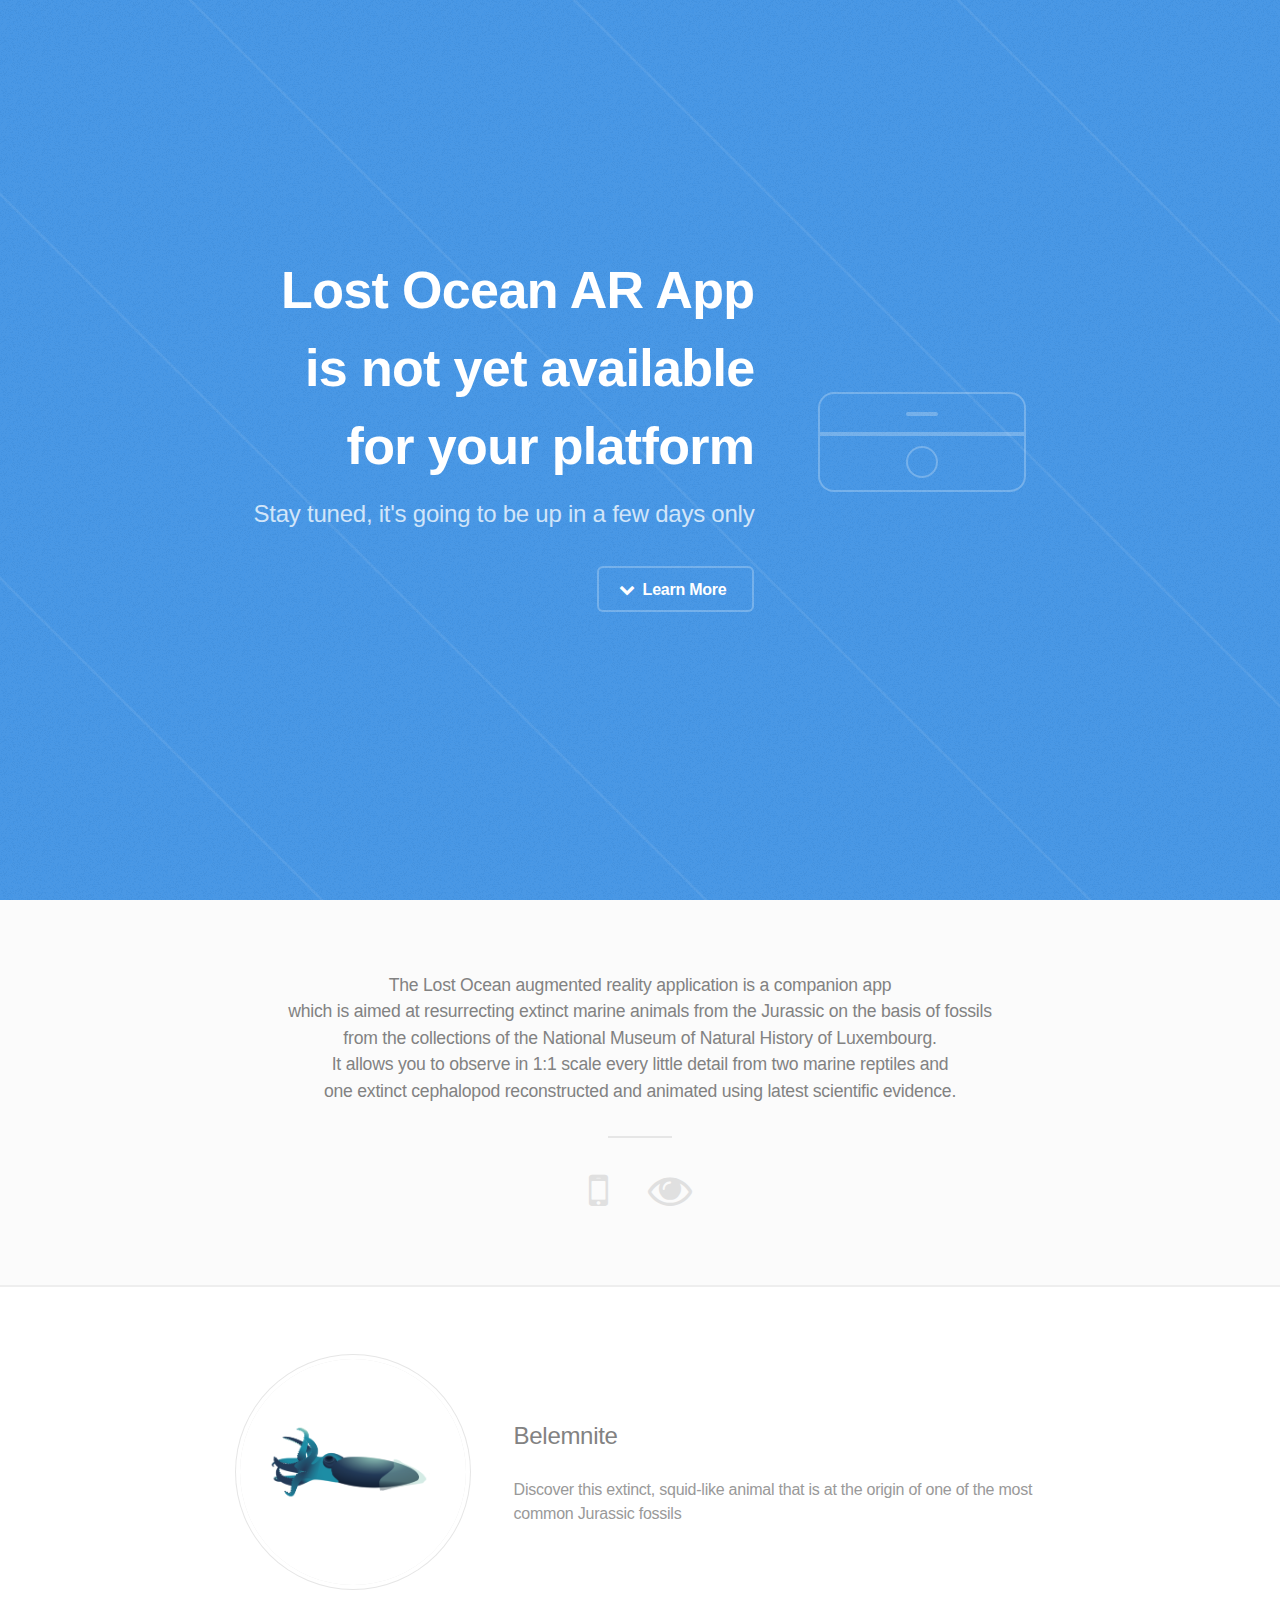
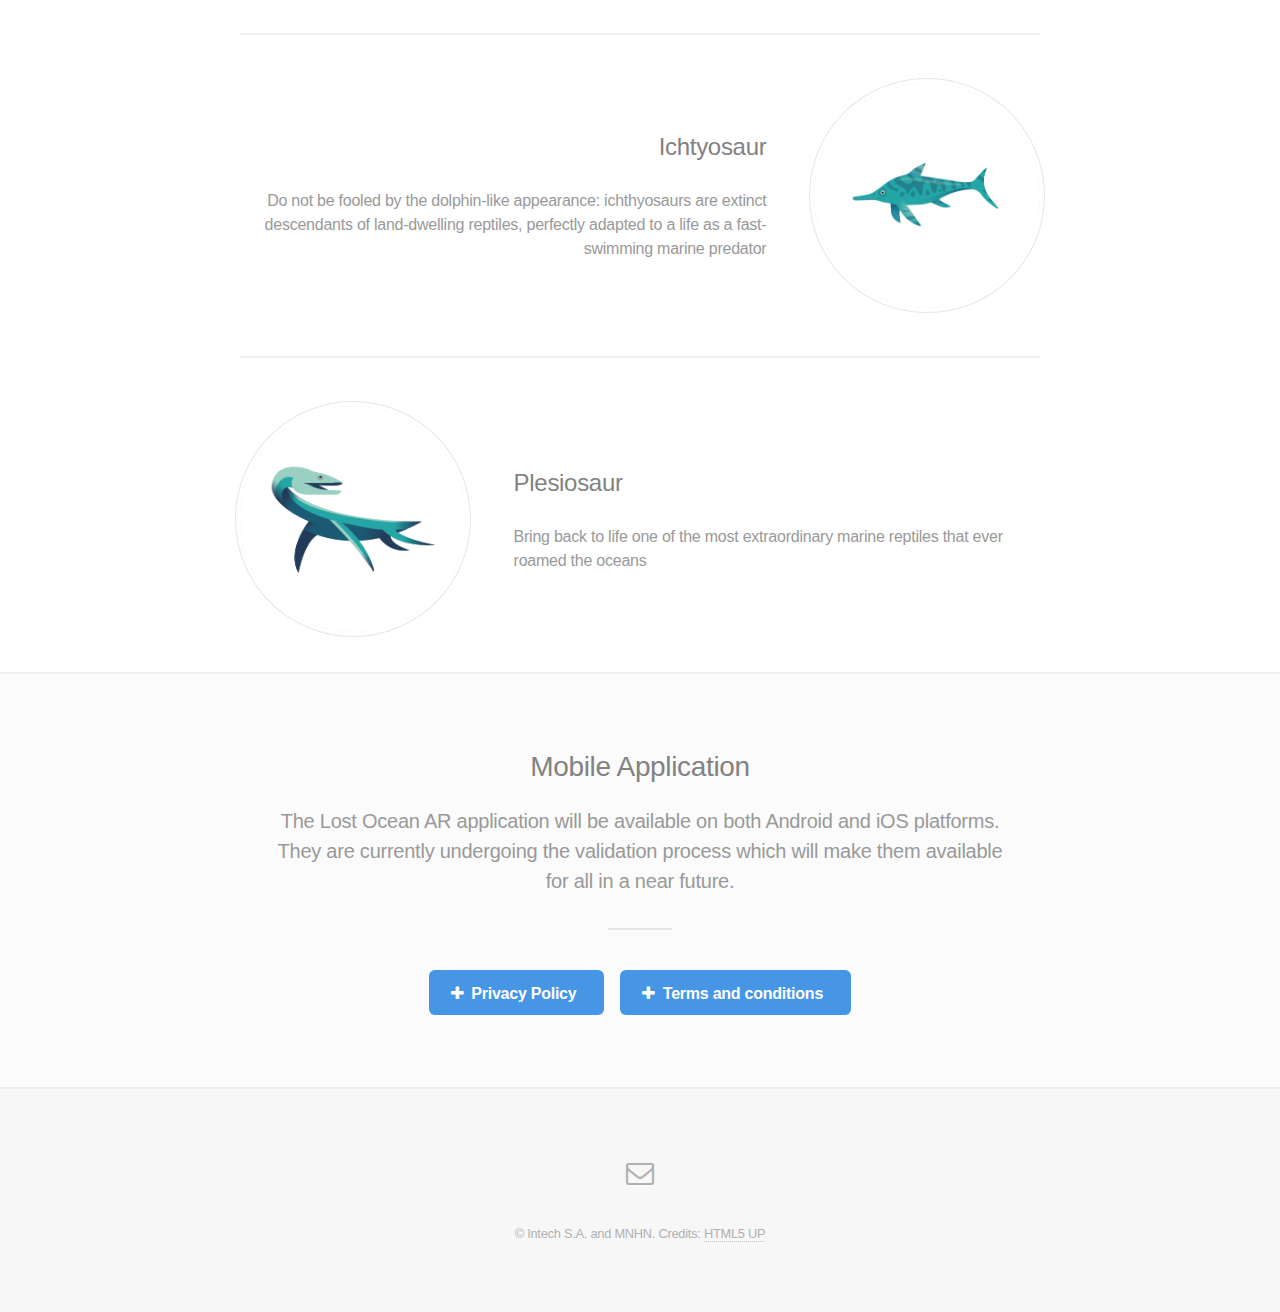
==== commit 5d4516dc: "new texts" ====
--- a/index.html
+++ b/index.html
@@ -1,4 +1,4 @@
 <!DOCTYPE html><html lang="en"><head><meta charSet="utf-8"/><meta http-equiv="x-ua-compatible" content="ie=edge"/><meta name="viewport" content="width=device-width, initial-scale=1, shrink-to-fit=no"/><style data-href="/styles.5b6dab2056f7cec0b4e7.css" id="gatsby-global-css">/*!
  *  Font Awesome 4.7.0 by @davegandy - http://fontawesome.io - @fontawesome
  *  License - http://fontawesome.io/license (Font: SIL OFL 1.1, CSS: MIT License)
- */@font-face{font-family:FontAwesome;src:url(/static/fontawesome-webfont-674f50d287a8c48dc19ba404d20fe713.eot);src:url(/static/fontawesome-webfont-674f50d287a8c48dc19ba404d20fe713.eot?#iefix&v=4.7.0) format("embedded-opentype"),url(/static/fontawesome-webfont-af7ae505a9eed503f8b8e6982036873e.woff2) format("woff2"),url(/static/fontawesome-webfont-fee66e712a8a08eef5805a46892932ad.woff) format("woff"),url(/static/fontawesome-webfont-b06871f281fee6b241d60582ae9369b9.ttf) format("truetype"),url(/static/fontawesome-webfont-912ec66d7572ff821749319396470bde.svg#fontawesomeregular) format("svg");font-weight:400;font-style:normal}.fa{display:inline-block;font:normal normal normal 14px/1 FontAwesome;font-size:inherit;text-rendering:auto;-webkit-font-smoothing:antialiased;-moz-osx-font-smoothing:grayscale}.fa-lg{font-size:1.33333333em;line-height:.75em;vertical-align:-15%}.fa-2x{font-size:2em}.fa-3x{font-size:3em}.fa-4x{font-size:4em}.fa-5x{font-size:5em}.fa-fw{width:1.28571429em;text-align:center}.fa-ul{padding-left:0;margin-left:2.14285714em;list-style-type:none}.fa-ul>li{position:relative}.fa-li{position:absolute;left:-2.14285714em;width:2.14285714em;top:.14285714em;text-align:center}.fa-li.fa-lg{left:-1.85714286em}.fa-border{padding:.2em .25em .15em;border:.08em solid #eee;border-radius:.1em}.fa-pull-left{float:left}.fa-pull-right{float:right}.fa.fa-pull-left{margin-right:.3em}.fa.fa-pull-right{margin-left:.3em}.pull-right{float:right}.pull-left{float:left}.fa.pull-left{margin-right:.3em}.fa.pull-right{margin-left:.3em}.fa-spin{-webkit-animation:fa-spin 2s linear infinite;animation:fa-spin 2s linear infinite}.fa-pulse{-webkit-animation:fa-spin 1s steps(8) infinite;animation:fa-spin 1s steps(8) infinite}@-webkit-keyframes fa-spin{0%{-webkit-transform:rotate(0deg);transform:rotate(0deg)}to{-webkit-transform:rotate(359deg);transform:rotate(359deg)}}@keyframes fa-spin{0%{-webkit-transform:rotate(0deg);transform:rotate(0deg)}to{-webkit-transform:rotate(359deg);transform:rotate(359deg)}}.fa-rotate-90{-ms-filter:"progid:DXImageTransform.Microsoft.BasicImage(rotation=1)";-webkit-transform:rotate(90deg);transform:rotate(90deg)}.fa-rotate-180{-ms-filter:"progid:DXImageTransform.Microsoft.BasicImage(rotation=2)";-webkit-transform:rotate(180deg);transform:rotate(180deg)}.fa-rotate-270{-ms-filter:"progid:DXImageTransform.Microsoft.BasicImage(rotation=3)";-webkit-transform:rotate(270deg);transform:rotate(270deg)}.fa-flip-horizontal{-ms-filter:"progid:DXImageTransform.Microsoft.BasicImage(rotation=0, mirror=1)";-webkit-transform:scaleX(-1);transform:scaleX(-1)}.fa-flip-vertical{-ms-filter:"progid:DXImageTransform.Microsoft.BasicImage(rotation=2, mirror=1)";-webkit-transform:scaleY(-1);transform:scaleY(-1)}:root .fa-flip-horizontal,:root .fa-flip-vertical,:root .fa-rotate-90,:root .fa-rotate-180,:root .fa-rotate-270{-webkit-filter:none;filter:none}.fa-stack{position:relative;display:inline-block;width:2em;height:2em;line-height:2em;vertical-align:middle}.fa-stack-1x,.fa-stack-2x{position:absolute;left:0;width:100%;text-align:center}.fa-stack-1x{line-height:inherit}.fa-stack-2x{font-size:2em}.fa-inverse{color:#fff}.fa-glass:before{content:"\F000"}.fa-music:before{content:"\F001"}.fa-search:before{content:"\F002"}.fa-envelope-o:before{content:"\F003"}.fa-heart:before{content:"\F004"}.fa-star:before{content:"\F005"}.fa-star-o:before{content:"\F006"}.fa-user:before{content:"\F007"}.fa-film:before{content:"\F008"}.fa-th-large:before{content:"\F009"}.fa-th:before{content:"\F00A"}.fa-th-list:before{content:"\F00B"}.fa-check:before{content:"\F00C"}.fa-close:before,.fa-remove:before,.fa-times:before{content:"\F00D"}.fa-search-plus:before{content:"\F00E"}.fa-search-minus:before{content:"\F010"}.fa-power-off:before{content:"\F011"}.fa-signal:before{content:"\F012"}.fa-cog:before,.fa-gear:before{content:"\F013"}.fa-trash-o:before{content:"\F014"}.fa-home:before{content:"\F015"}.fa-file-o:before{content:"\F016"}.fa-clock-o:before{content:"\F017"}.fa-road:before{content:"\F018"}.fa-download:before{content:"\F019"}.fa-arrow-circle-o-down:before{content:"\F01A"}.fa-arrow-circle-o-up:before{content:"\F01B"}.fa-inbox:before{content:"\F01C"}.fa-play-circle-o:before{content:"\F01D"}.fa-repeat:before,.fa-rotate-right:before{content:"\F01E"}.fa-refresh:before{content:"\F021"}.fa-list-alt:before{content:"\F022"}.fa-lock:before{content:"\F023"}.fa-flag:before{content:"\F024"}.fa-headphones:before{content:"\F025"}.fa-volume-off:before{content:"\F026"}.fa-volume-down:before{content:"\F027"}.fa-volume-up:before{content:"\F028"}.fa-qrcode:before{content:"\F029"}.fa-barcode:before{content:"\F02A"}.fa-tag:before{content:"\F02B"}.fa-tags:before{content:"\F02C"}.fa-book:before{content:"\F02D"}.fa-bookmark:before{content:"\F02E"}.fa-print:before{content:"\F02F"}.fa-camera:before{content:"\F030"}.fa-font:before{content:"\F031"}.fa-bold:before{content:"\F032"}.fa-italic:before{content:"\F033"}.fa-text-height:before{content:"\F034"}.fa-text-width:before{content:"\F035"}.fa-align-left:before{content:"\F036"}.fa-align-center:before{content:"\F037"}.fa-align-right:before{content:"\F038"}.fa-align-justify:before{content:"\F039"}.fa-list:before{content:"\F03A"}.fa-dedent:before,.fa-outdent:before{content:"\F03B"}.fa-indent:before{content:"\F03C"}.fa-video-camera:before{content:"\F03D"}.fa-image:before,.fa-photo:before,.fa-picture-o:before{content:"\F03E"}.fa-pencil:before{content:"\F040"}.fa-map-marker:before{content:"\F041"}.fa-adjust:before{content:"\F042"}.fa-tint:before{content:"\F043"}.fa-edit:before,.fa-pencil-square-o:before{content:"\F044"}.fa-share-square-o:before{content:"\F045"}.fa-check-square-o:before{content:"\F046"}.fa-arrows:before{content:"\F047"}.fa-step-backward:before{content:"\F048"}.fa-fast-backward:before{content:"\F049"}.fa-backward:before{content:"\F04A"}.fa-play:before{content:"\F04B"}.fa-pause:before{content:"\F04C"}.fa-stop:before{content:"\F04D"}.fa-forward:before{content:"\F04E"}.fa-fast-forward:before{content:"\F050"}.fa-step-forward:before{content:"\F051"}.fa-eject:before{content:"\F052"}.fa-chevron-left:before{content:"\F053"}.fa-chevron-right:before{content:"\F054"}.fa-plus-circle:before{content:"\F055"}.fa-minus-circle:before{content:"\F056"}.fa-times-circle:before{content:"\F057"}.fa-check-circle:before{content:"\F058"}.fa-question-circle:before{content:"\F059"}.fa-info-circle:before{content:"\F05A"}.fa-crosshairs:before{content:"\F05B"}.fa-times-circle-o:before{content:"\F05C"}.fa-check-circle-o:before{content:"\F05D"}.fa-ban:before{content:"\F05E"}.fa-arrow-left:before{content:"\F060"}.fa-arrow-right:before{content:"\F061"}.fa-arrow-up:before{content:"\F062"}.fa-arrow-down:before{content:"\F063"}.fa-mail-forward:before,.fa-share:before{content:"\F064"}.fa-expand:before{content:"\F065"}.fa-compress:before{content:"\F066"}.fa-plus:before{content:"\F067"}.fa-minus:before{content:"\F068"}.fa-asterisk:before{content:"\F069"}.fa-exclamation-circle:before{content:"\F06A"}.fa-gift:before{content:"\F06B"}.fa-leaf:before{content:"\F06C"}.fa-fire:before{content:"\F06D"}.fa-eye:before{content:"\F06E"}.fa-eye-slash:before{content:"\F070"}.fa-exclamation-triangle:before,.fa-warning:before{content:"\F071"}.fa-plane:before{content:"\F072"}.fa-calendar:before{content:"\F073"}.fa-random:before{content:"\F074"}.fa-comment:before{content:"\F075"}.fa-magnet:before{content:"\F076"}.fa-chevron-up:before{content:"\F077"}.fa-chevron-down:before{content:"\F078"}.fa-retweet:before{content:"\F079"}.fa-shopping-cart:before{content:"\F07A"}.fa-folder:before{content:"\F07B"}.fa-folder-open:before{content:"\F07C"}.fa-arrows-v:before{content:"\F07D"}.fa-arrows-h:before{content:"\F07E"}.fa-bar-chart-o:before,.fa-bar-chart:before{content:"\F080"}.fa-twitter-square:before{content:"\F081"}.fa-facebook-square:before{content:"\F082"}.fa-camera-retro:before{content:"\F083"}.fa-key:before{content:"\F084"}.fa-cogs:before,.fa-gears:before{content:"\F085"}.fa-comments:before{content:"\F086"}.fa-thumbs-o-up:before{content:"\F087"}.fa-thumbs-o-down:before{content:"\F088"}.fa-star-half:before{content:"\F089"}.fa-heart-o:before{content:"\F08A"}.fa-sign-out:before{content:"\F08B"}.fa-linkedin-square:before{content:"\F08C"}.fa-thumb-tack:before{content:"\F08D"}.fa-external-link:before{content:"\F08E"}.fa-sign-in:before{content:"\F090"}.fa-trophy:before{content:"\F091"}.fa-github-square:before{content:"\F092"}.fa-upload:before{content:"\F093"}.fa-lemon-o:before{content:"\F094"}.fa-phone:before{content:"\F095"}.fa-square-o:before{content:"\F096"}.fa-bookmark-o:before{content:"\F097"}.fa-phone-square:before{content:"\F098"}.fa-twitter:before{content:"\F099"}.fa-facebook-f:before,.fa-facebook:before{content:"\F09A"}.fa-github:before{content:"\F09B"}.fa-unlock:before{content:"\F09C"}.fa-credit-card:before{content:"\F09D"}.fa-feed:before,.fa-rss:before{content:"\F09E"}.fa-hdd-o:before{content:"\F0A0"}.fa-bullhorn:before{content:"\F0A1"}.fa-bell:before{content:"\F0F3"}.fa-certificate:before{content:"\F0A3"}.fa-hand-o-right:before{content:"\F0A4"}.fa-hand-o-left:before{content:"\F0A5"}.fa-hand-o-up:before{content:"\F0A6"}.fa-hand-o-down:before{content:"\F0A7"}.fa-arrow-circle-left:before{content:"\F0A8"}.fa-arrow-circle-right:before{content:"\F0A9"}.fa-arrow-circle-up:before{content:"\F0AA"}.fa-arrow-circle-down:before{content:"\F0AB"}.fa-globe:before{content:"\F0AC"}.fa-wrench:before{content:"\F0AD"}.fa-tasks:before{content:"\F0AE"}.fa-filter:before{content:"\F0B0"}.fa-briefcase:before{content:"\F0B1"}.fa-arrows-alt:before{content:"\F0B2"}.fa-group:before,.fa-users:before{content:"\F0C0"}.fa-chain:before,.fa-link:before{content:"\F0C1"}.fa-cloud:before{content:"\F0C2"}.fa-flask:before{content:"\F0C3"}.fa-cut:before,.fa-scissors:before{content:"\F0C4"}.fa-copy:before,.fa-files-o:before{content:"\F0C5"}.fa-paperclip:before{content:"\F0C6"}.fa-floppy-o:before,.fa-save:before{content:"\F0C7"}.fa-square:before{content:"\F0C8"}.fa-bars:before,.fa-navicon:before,.fa-reorder:before{content:"\F0C9"}.fa-list-ul:before{content:"\F0CA"}.fa-list-ol:before{content:"\F0CB"}.fa-strikethrough:before{content:"\F0CC"}.fa-underline:before{content:"\F0CD"}.fa-table:before{content:"\F0CE"}.fa-magic:before{content:"\F0D0"}.fa-truck:before{content:"\F0D1"}.fa-pinterest:before{content:"\F0D2"}.fa-pinterest-square:before{content:"\F0D3"}.fa-google-plus-square:before{content:"\F0D4"}.fa-google-plus:before{content:"\F0D5"}.fa-money:before{content:"\F0D6"}.fa-caret-down:before{content:"\F0D7"}.fa-caret-up:before{content:"\F0D8"}.fa-caret-left:before{content:"\F0D9"}.fa-caret-right:before{content:"\F0DA"}.fa-columns:before{content:"\F0DB"}.fa-sort:before,.fa-unsorted:before{content:"\F0DC"}.fa-sort-desc:before,.fa-sort-down:before{content:"\F0DD"}.fa-sort-asc:before,.fa-sort-up:before{content:"\F0DE"}.fa-envelope:before{content:"\F0E0"}.fa-linkedin:before{content:"\F0E1"}.fa-rotate-left:before,.fa-undo:before{content:"\F0E2"}.fa-gavel:before,.fa-legal:before{content:"\F0E3"}.fa-dashboard:before,.fa-tachometer:before{content:"\F0E4"}.fa-comment-o:before{content:"\F0E5"}.fa-comments-o:before{content:"\F0E6"}.fa-bolt:before,.fa-flash:before{content:"\F0E7"}.fa-sitemap:before{content:"\F0E8"}.fa-umbrella:before{content:"\F0E9"}.fa-clipboard:before,.fa-paste:before{content:"\F0EA"}.fa-lightbulb-o:before{content:"\F0EB"}.fa-exchange:before{content:"\F0EC"}.fa-cloud-download:before{content:"\F0ED"}.fa-cloud-upload:before{content:"\F0EE"}.fa-user-md:before{content:"\F0F0"}.fa-stethoscope:before{content:"\F0F1"}.fa-suitcase:before{content:"\F0F2"}.fa-bell-o:before{content:"\F0A2"}.fa-coffee:before{content:"\F0F4"}.fa-cutlery:before{content:"\F0F5"}.fa-file-text-o:before{content:"\F0F6"}.fa-building-o:before{content:"\F0F7"}.fa-hospital-o:before{content:"\F0F8"}.fa-ambulance:before{content:"\F0F9"}.fa-medkit:before{content:"\F0FA"}.fa-fighter-jet:before{content:"\F0FB"}.fa-beer:before{content:"\F0FC"}.fa-h-square:before{content:"\F0FD"}.fa-plus-square:before{content:"\F0FE"}.fa-angle-double-left:before{content:"\F100"}.fa-angle-double-right:before{content:"\F101"}.fa-angle-double-up:before{content:"\F102"}.fa-angle-double-down:before{content:"\F103"}.fa-angle-left:before{content:"\F104"}.fa-angle-right:before{content:"\F105"}.fa-angle-up:before{content:"\F106"}.fa-angle-down:before{content:"\F107"}.fa-desktop:before{content:"\F108"}.fa-laptop:before{content:"\F109"}.fa-tablet:before{content:"\F10A"}.fa-mobile-phone:before,.fa-mobile:before{content:"\F10B"}.fa-circle-o:before{content:"\F10C"}.fa-quote-left:before{content:"\F10D"}.fa-quote-right:before{content:"\F10E"}.fa-spinner:before{content:"\F110"}.fa-circle:before{content:"\F111"}.fa-mail-reply:before,.fa-reply:before{content:"\F112"}.fa-github-alt:before{content:"\F113"}.fa-folder-o:before{content:"\F114"}.fa-folder-open-o:before{content:"\F115"}.fa-smile-o:before{content:"\F118"}.fa-frown-o:before{content:"\F119"}.fa-meh-o:before{content:"\F11A"}.fa-gamepad:before{content:"\F11B"}.fa-keyboard-o:before{content:"\F11C"}.fa-flag-o:before{content:"\F11D"}.fa-flag-checkered:before{content:"\F11E"}.fa-terminal:before{content:"\F120"}.fa-code:before{content:"\F121"}.fa-mail-reply-all:before,.fa-reply-all:before{content:"\F122"}.fa-star-half-empty:before,.fa-star-half-full:before,.fa-star-half-o:before{content:"\F123"}.fa-location-arrow:before{content:"\F124"}.fa-crop:before{content:"\F125"}.fa-code-fork:before{content:"\F126"}.fa-chain-broken:before,.fa-unlink:before{content:"\F127"}.fa-question:before{content:"\F128"}.fa-info:before{content:"\F129"}.fa-exclamation:before{content:"\F12A"}.fa-superscript:before{content:"\F12B"}.fa-subscript:before{content:"\F12C"}.fa-eraser:before{content:"\F12D"}.fa-puzzle-piece:before{content:"\F12E"}.fa-microphone:before{content:"\F130"}.fa-microphone-slash:before{content:"\F131"}.fa-shield:before{content:"\F132"}.fa-calendar-o:before{content:"\F133"}.fa-fire-extinguisher:before{content:"\F134"}.fa-rocket:before{content:"\F135"}.fa-maxcdn:before{content:"\F136"}.fa-chevron-circle-left:before{content:"\F137"}.fa-chevron-circle-right:before{content:"\F138"}.fa-chevron-circle-up:before{content:"\F139"}.fa-chevron-circle-down:before{content:"\F13A"}.fa-html5:before{content:"\F13B"}.fa-css3:before{content:"\F13C"}.fa-anchor:before{content:"\F13D"}.fa-unlock-alt:before{content:"\F13E"}.fa-bullseye:before{content:"\F140"}.fa-ellipsis-h:before{content:"\F141"}.fa-ellipsis-v:before{content:"\F142"}.fa-rss-square:before{content:"\F143"}.fa-play-circle:before{content:"\F144"}.fa-ticket:before{content:"\F145"}.fa-minus-square:before{content:"\F146"}.fa-minus-square-o:before{content:"\F147"}.fa-level-up:before{content:"\F148"}.fa-level-down:before{content:"\F149"}.fa-check-square:before{content:"\F14A"}.fa-pencil-square:before{content:"\F14B"}.fa-external-link-square:before{content:"\F14C"}.fa-share-square:before{content:"\F14D"}.fa-compass:before{content:"\F14E"}.fa-caret-square-o-down:before,.fa-toggle-down:before{content:"\F150"}.fa-caret-square-o-up:before,.fa-toggle-up:before{content:"\F151"}.fa-caret-square-o-right:before,.fa-toggle-right:before{content:"\F152"}.fa-eur:before,.fa-euro:before{content:"\F153"}.fa-gbp:before{content:"\F154"}.fa-dollar:before,.fa-usd:before{content:"\F155"}.fa-inr:before,.fa-rupee:before{content:"\F156"}.fa-cny:before,.fa-jpy:before,.fa-rmb:before,.fa-yen:before{content:"\F157"}.fa-rouble:before,.fa-rub:before,.fa-ruble:before{content:"\F158"}.fa-krw:before,.fa-won:before{content:"\F159"}.fa-bitcoin:before,.fa-btc:before{content:"\F15A"}.fa-file:before{content:"\F15B"}.fa-file-text:before{content:"\F15C"}.fa-sort-alpha-asc:before{content:"\F15D"}.fa-sort-alpha-desc:before{content:"\F15E"}.fa-sort-amount-asc:before{content:"\F160"}.fa-sort-amount-desc:before{content:"\F161"}.fa-sort-numeric-asc:before{content:"\F162"}.fa-sort-numeric-desc:before{content:"\F163"}.fa-thumbs-up:before{content:"\F164"}.fa-thumbs-down:before{content:"\F165"}.fa-youtube-square:before{content:"\F166"}.fa-youtube:before{content:"\F167"}.fa-xing:before{content:"\F168"}.fa-xing-square:before{content:"\F169"}.fa-youtube-play:before{content:"\F16A"}.fa-dropbox:before{content:"\F16B"}.fa-stack-overflow:before{content:"\F16C"}.fa-instagram:before{content:"\F16D"}.fa-flickr:before{content:"\F16E"}.fa-adn:before{content:"\F170"}.fa-bitbucket:before{content:"\F171"}.fa-bitbucket-square:before{content:"\F172"}.fa-tumblr:before{content:"\F173"}.fa-tumblr-square:before{content:"\F174"}.fa-long-arrow-down:before{content:"\F175"}.fa-long-arrow-up:before{content:"\F176"}.fa-long-arrow-left:before{content:"\F177"}.fa-long-arrow-right:before{content:"\F178"}.fa-apple:before{content:"\F179"}.fa-windows:before{content:"\F17A"}.fa-android:before{content:"\F17B"}.fa-linux:before{content:"\F17C"}.fa-dribbble:before{content:"\F17D"}.fa-skype:before{content:"\F17E"}.fa-foursquare:before{content:"\F180"}.fa-trello:before{content:"\F181"}.fa-female:before{content:"\F182"}.fa-male:before{content:"\F183"}.fa-gittip:before,.fa-gratipay:before{content:"\F184"}.fa-sun-o:before{content:"\F185"}.fa-moon-o:before{content:"\F186"}.fa-archive:before{content:"\F187"}.fa-bug:before{content:"\F188"}.fa-vk:before{content:"\F189"}.fa-weibo:before{content:"\F18A"}.fa-renren:before{content:"\F18B"}.fa-pagelines:before{content:"\F18C"}.fa-stack-exchange:before{content:"\F18D"}.fa-arrow-circle-o-right:before{content:"\F18E"}.fa-arrow-circle-o-left:before{content:"\F190"}.fa-caret-square-o-left:before,.fa-toggle-left:before{content:"\F191"}.fa-dot-circle-o:before{content:"\F192"}.fa-wheelchair:before{content:"\F193"}.fa-vimeo-square:before{content:"\F194"}.fa-try:before,.fa-turkish-lira:before{content:"\F195"}.fa-plus-square-o:before{content:"\F196"}.fa-space-shuttle:before{content:"\F197"}.fa-slack:before{content:"\F198"}.fa-envelope-square:before{content:"\F199"}.fa-wordpress:before{content:"\F19A"}.fa-openid:before{content:"\F19B"}.fa-bank:before,.fa-institution:before,.fa-university:before{content:"\F19C"}.fa-graduation-cap:before,.fa-mortar-board:before{content:"\F19D"}.fa-yahoo:before{content:"\F19E"}.fa-google:before{content:"\F1A0"}.fa-reddit:before{content:"\F1A1"}.fa-reddit-square:before{content:"\F1A2"}.fa-stumbleupon-circle:before{content:"\F1A3"}.fa-stumbleupon:before{content:"\F1A4"}.fa-delicious:before{content:"\F1A5"}.fa-digg:before{content:"\F1A6"}.fa-pied-piper-pp:before{content:"\F1A7"}.fa-pied-piper-alt:before{content:"\F1A8"}.fa-drupal:before{content:"\F1A9"}.fa-joomla:before{content:"\F1AA"}.fa-language:before{content:"\F1AB"}.fa-fax:before{content:"\F1AC"}.fa-building:before{content:"\F1AD"}.fa-child:before{content:"\F1AE"}.fa-paw:before{content:"\F1B0"}.fa-spoon:before{content:"\F1B1"}.fa-cube:before{content:"\F1B2"}.fa-cubes:before{content:"\F1B3"}.fa-behance:before{content:"\F1B4"}.fa-behance-square:before{content:"\F1B5"}.fa-steam:before{content:"\F1B6"}.fa-steam-square:before{content:"\F1B7"}.fa-recycle:before{content:"\F1B8"}.fa-automobile:before,.fa-car:before{content:"\F1B9"}.fa-cab:before,.fa-taxi:before{content:"\F1BA"}.fa-tree:before{content:"\F1BB"}.fa-spotify:before{content:"\F1BC"}.fa-deviantart:before{content:"\F1BD"}.fa-soundcloud:before{content:"\F1BE"}.fa-database:before{content:"\F1C0"}.fa-file-pdf-o:before{content:"\F1C1"}.fa-file-word-o:before{content:"\F1C2"}.fa-file-excel-o:before{content:"\F1C3"}.fa-file-powerpoint-o:before{content:"\F1C4"}.fa-file-image-o:before,.fa-file-photo-o:before,.fa-file-picture-o:before{content:"\F1C5"}.fa-file-archive-o:before,.fa-file-zip-o:before{content:"\F1C6"}.fa-file-audio-o:before,.fa-file-sound-o:before{content:"\F1C7"}.fa-file-movie-o:before,.fa-file-video-o:before{content:"\F1C8"}.fa-file-code-o:before{content:"\F1C9"}.fa-vine:before{content:"\F1CA"}.fa-codepen:before{content:"\F1CB"}.fa-jsfiddle:before{content:"\F1CC"}.fa-life-bouy:before,.fa-life-buoy:before,.fa-life-ring:before,.fa-life-saver:before,.fa-support:before{content:"\F1CD"}.fa-circle-o-notch:before{content:"\F1CE"}.fa-ra:before,.fa-rebel:before,.fa-resistance:before{content:"\F1D0"}.fa-empire:before,.fa-ge:before{content:"\F1D1"}.fa-git-square:before{content:"\F1D2"}.fa-git:before{content:"\F1D3"}.fa-hacker-news:before,.fa-y-combinator-square:before,.fa-yc-square:before{content:"\F1D4"}.fa-tencent-weibo:before{content:"\F1D5"}.fa-qq:before{content:"\F1D6"}.fa-wechat:before,.fa-weixin:before{content:"\F1D7"}.fa-paper-plane:before,.fa-send:before{content:"\F1D8"}.fa-paper-plane-o:before,.fa-send-o:before{content:"\F1D9"}.fa-history:before{content:"\F1DA"}.fa-circle-thin:before{content:"\F1DB"}.fa-header:before{content:"\F1DC"}.fa-paragraph:before{content:"\F1DD"}.fa-sliders:before{content:"\F1DE"}.fa-share-alt:before{content:"\F1E0"}.fa-share-alt-square:before{content:"\F1E1"}.fa-bomb:before{content:"\F1E2"}.fa-futbol-o:before,.fa-soccer-ball-o:before{content:"\F1E3"}.fa-tty:before{content:"\F1E4"}.fa-binoculars:before{content:"\F1E5"}.fa-plug:before{content:"\F1E6"}.fa-slideshare:before{content:"\F1E7"}.fa-twitch:before{content:"\F1E8"}.fa-yelp:before{content:"\F1E9"}.fa-newspaper-o:before{content:"\F1EA"}.fa-wifi:before{content:"\F1EB"}.fa-calculator:before{content:"\F1EC"}.fa-paypal:before{content:"\F1ED"}.fa-google-wallet:before{content:"\F1EE"}.fa-cc-visa:before{content:"\F1F0"}.fa-cc-mastercard:before{content:"\F1F1"}.fa-cc-discover:before{content:"\F1F2"}.fa-cc-amex:before{content:"\F1F3"}.fa-cc-paypal:before{content:"\F1F4"}.fa-cc-stripe:before{content:"\F1F5"}.fa-bell-slash:before{content:"\F1F6"}.fa-bell-slash-o:before{content:"\F1F7"}.fa-trash:before{content:"\F1F8"}.fa-copyright:before{content:"\F1F9"}.fa-at:before{content:"\F1FA"}.fa-eyedropper:before{content:"\F1FB"}.fa-paint-brush:before{content:"\F1FC"}.fa-birthday-cake:before{content:"\F1FD"}.fa-area-chart:before{content:"\F1FE"}.fa-pie-chart:before{content:"\F200"}.fa-line-chart:before{content:"\F201"}.fa-lastfm:before{content:"\F202"}.fa-lastfm-square:before{content:"\F203"}.fa-toggle-off:before{content:"\F204"}.fa-toggle-on:before{content:"\F205"}.fa-bicycle:before{content:"\F206"}.fa-bus:before{content:"\F207"}.fa-ioxhost:before{content:"\F208"}.fa-angellist:before{content:"\F209"}.fa-cc:before{content:"\F20A"}.fa-ils:before,.fa-shekel:before,.fa-sheqel:before{content:"\F20B"}.fa-meanpath:before{content:"\F20C"}.fa-buysellads:before{content:"\F20D"}.fa-connectdevelop:before{content:"\F20E"}.fa-dashcube:before{content:"\F210"}.fa-forumbee:before{content:"\F211"}.fa-leanpub:before{content:"\F212"}.fa-sellsy:before{content:"\F213"}.fa-shirtsinbulk:before{content:"\F214"}.fa-simplybuilt:before{content:"\F215"}.fa-skyatlas:before{content:"\F216"}.fa-cart-plus:before{content:"\F217"}.fa-cart-arrow-down:before{content:"\F218"}.fa-diamond:before{content:"\F219"}.fa-ship:before{content:"\F21A"}.fa-user-secret:before{content:"\F21B"}.fa-motorcycle:before{content:"\F21C"}.fa-street-view:before{content:"\F21D"}.fa-heartbeat:before{content:"\F21E"}.fa-venus:before{content:"\F221"}.fa-mars:before{content:"\F222"}.fa-mercury:before{content:"\F223"}.fa-intersex:before,.fa-transgender:before{content:"\F224"}.fa-transgender-alt:before{content:"\F225"}.fa-venus-double:before{content:"\F226"}.fa-mars-double:before{content:"\F227"}.fa-venus-mars:before{content:"\F228"}.fa-mars-stroke:before{content:"\F229"}.fa-mars-stroke-v:before{content:"\F22A"}.fa-mars-stroke-h:before{content:"\F22B"}.fa-neuter:before{content:"\F22C"}.fa-genderless:before{content:"\F22D"}.fa-facebook-official:before{content:"\F230"}.fa-pinterest-p:before{content:"\F231"}.fa-whatsapp:before{content:"\F232"}.fa-server:before{content:"\F233"}.fa-user-plus:before{content:"\F234"}.fa-user-times:before{content:"\F235"}.fa-bed:before,.fa-hotel:before{content:"\F236"}.fa-viacoin:before{content:"\F237"}.fa-train:before{content:"\F238"}.fa-subway:before{content:"\F239"}.fa-medium:before{content:"\F23A"}.fa-y-combinator:before,.fa-yc:before{content:"\F23B"}.fa-optin-monster:before{content:"\F23C"}.fa-opencart:before{content:"\F23D"}.fa-expeditedssl:before{content:"\F23E"}.fa-battery-4:before,.fa-battery-full:before,.fa-battery:before{content:"\F240"}.fa-battery-3:before,.fa-battery-three-quarters:before{content:"\F241"}.fa-battery-2:before,.fa-battery-half:before{content:"\F242"}.fa-battery-1:before,.fa-battery-quarter:before{content:"\F243"}.fa-battery-0:before,.fa-battery-empty:before{content:"\F244"}.fa-mouse-pointer:before{content:"\F245"}.fa-i-cursor:before{content:"\F246"}.fa-object-group:before{content:"\F247"}.fa-object-ungroup:before{content:"\F248"}.fa-sticky-note:before{content:"\F249"}.fa-sticky-note-o:before{content:"\F24A"}.fa-cc-jcb:before{content:"\F24B"}.fa-cc-diners-club:before{content:"\F24C"}.fa-clone:before{content:"\F24D"}.fa-balance-scale:before{content:"\F24E"}.fa-hourglass-o:before{content:"\F250"}.fa-hourglass-1:before,.fa-hourglass-start:before{content:"\F251"}.fa-hourglass-2:before,.fa-hourglass-half:before{content:"\F252"}.fa-hourglass-3:before,.fa-hourglass-end:before{content:"\F253"}.fa-hourglass:before{content:"\F254"}.fa-hand-grab-o:before,.fa-hand-rock-o:before{content:"\F255"}.fa-hand-paper-o:before,.fa-hand-stop-o:before{content:"\F256"}.fa-hand-scissors-o:before{content:"\F257"}.fa-hand-lizard-o:before{content:"\F258"}.fa-hand-spock-o:before{content:"\F259"}.fa-hand-pointer-o:before{content:"\F25A"}.fa-hand-peace-o:before{content:"\F25B"}.fa-trademark:before{content:"\F25C"}.fa-registered:before{content:"\F25D"}.fa-creative-commons:before{content:"\F25E"}.fa-gg:before{content:"\F260"}.fa-gg-circle:before{content:"\F261"}.fa-tripadvisor:before{content:"\F262"}.fa-odnoklassniki:before{content:"\F263"}.fa-odnoklassniki-square:before{content:"\F264"}.fa-get-pocket:before{content:"\F265"}.fa-wikipedia-w:before{content:"\F266"}.fa-safari:before{content:"\F267"}.fa-chrome:before{content:"\F268"}.fa-firefox:before{content:"\F269"}.fa-opera:before{content:"\F26A"}.fa-internet-explorer:before{content:"\F26B"}.fa-television:before,.fa-tv:before{content:"\F26C"}.fa-contao:before{content:"\F26D"}.fa-500px:before{content:"\F26E"}.fa-amazon:before{content:"\F270"}.fa-calendar-plus-o:before{content:"\F271"}.fa-calendar-minus-o:before{content:"\F272"}.fa-calendar-times-o:before{content:"\F273"}.fa-calendar-check-o:before{content:"\F274"}.fa-industry:before{content:"\F275"}.fa-map-pin:before{content:"\F276"}.fa-map-signs:before{content:"\F277"}.fa-map-o:before{content:"\F278"}.fa-map:before{content:"\F279"}.fa-commenting:before{content:"\F27A"}.fa-commenting-o:before{content:"\F27B"}.fa-houzz:before{content:"\F27C"}.fa-vimeo:before{content:"\F27D"}.fa-black-tie:before{content:"\F27E"}.fa-fonticons:before{content:"\F280"}.fa-reddit-alien:before{content:"\F281"}.fa-edge:before{content:"\F282"}.fa-credit-card-alt:before{content:"\F283"}.fa-codiepie:before{content:"\F284"}.fa-modx:before{content:"\F285"}.fa-fort-awesome:before{content:"\F286"}.fa-usb:before{content:"\F287"}.fa-product-hunt:before{content:"\F288"}.fa-mixcloud:before{content:"\F289"}.fa-scribd:before{content:"\F28A"}.fa-pause-circle:before{content:"\F28B"}.fa-pause-circle-o:before{content:"\F28C"}.fa-stop-circle:before{content:"\F28D"}.fa-stop-circle-o:before{content:"\F28E"}.fa-shopping-bag:before{content:"\F290"}.fa-shopping-basket:before{content:"\F291"}.fa-hashtag:before{content:"\F292"}.fa-bluetooth:before{content:"\F293"}.fa-bluetooth-b:before{content:"\F294"}.fa-percent:before{content:"\F295"}.fa-gitlab:before{content:"\F296"}.fa-wpbeginner:before{content:"\F297"}.fa-wpforms:before{content:"\F298"}.fa-envira:before{content:"\F299"}.fa-universal-access:before{content:"\F29A"}.fa-wheelchair-alt:before{content:"\F29B"}.fa-question-circle-o:before{content:"\F29C"}.fa-blind:before{content:"\F29D"}.fa-audio-description:before{content:"\F29E"}.fa-volume-control-phone:before{content:"\F2A0"}.fa-braille:before{content:"\F2A1"}.fa-assistive-listening-systems:before{content:"\F2A2"}.fa-american-sign-language-interpreting:before,.fa-asl-interpreting:before{content:"\F2A3"}.fa-deaf:before,.fa-deafness:before,.fa-hard-of-hearing:before{content:"\F2A4"}.fa-glide:before{content:"\F2A5"}.fa-glide-g:before{content:"\F2A6"}.fa-sign-language:before,.fa-signing:before{content:"\F2A7"}.fa-low-vision:before{content:"\F2A8"}.fa-viadeo:before{content:"\F2A9"}.fa-viadeo-square:before{content:"\F2AA"}.fa-snapchat:before{content:"\F2AB"}.fa-snapchat-ghost:before{content:"\F2AC"}.fa-snapchat-square:before{content:"\F2AD"}.fa-pied-piper:before{content:"\F2AE"}.fa-first-order:before{content:"\F2B0"}.fa-yoast:before{content:"\F2B1"}.fa-themeisle:before{content:"\F2B2"}.fa-google-plus-circle:before,.fa-google-plus-official:before{content:"\F2B3"}.fa-fa:before,.fa-font-awesome:before{content:"\F2B4"}.fa-handshake-o:before{content:"\F2B5"}.fa-envelope-open:before{content:"\F2B6"}.fa-envelope-open-o:before{content:"\F2B7"}.fa-linode:before{content:"\F2B8"}.fa-address-book:before{content:"\F2B9"}.fa-address-book-o:before{content:"\F2BA"}.fa-address-card:before,.fa-vcard:before{content:"\F2BB"}.fa-address-card-o:before,.fa-vcard-o:before{content:"\F2BC"}.fa-user-circle:before{content:"\F2BD"}.fa-user-circle-o:before{content:"\F2BE"}.fa-user-o:before{content:"\F2C0"}.fa-id-badge:before{content:"\F2C1"}.fa-drivers-license:before,.fa-id-card:before{content:"\F2C2"}.fa-drivers-license-o:before,.fa-id-card-o:before{content:"\F2C3"}.fa-quora:before{content:"\F2C4"}.fa-free-code-camp:before{content:"\F2C5"}.fa-telegram:before{content:"\F2C6"}.fa-thermometer-4:before,.fa-thermometer-full:before,.fa-thermometer:before{content:"\F2C7"}.fa-thermometer-3:before,.fa-thermometer-three-quarters:before{content:"\F2C8"}.fa-thermometer-2:before,.fa-thermometer-half:before{content:"\F2C9"}.fa-thermometer-1:before,.fa-thermometer-quarter:before{content:"\F2CA"}.fa-thermometer-0:before,.fa-thermometer-empty:before{content:"\F2CB"}.fa-shower:before{content:"\F2CC"}.fa-bath:before,.fa-bathtub:before,.fa-s15:before{content:"\F2CD"}.fa-podcast:before{content:"\F2CE"}.fa-window-maximize:before{content:"\F2D0"}.fa-window-minimize:before{content:"\F2D1"}.fa-window-restore:before{content:"\F2D2"}.fa-times-rectangle:before,.fa-window-close:before{content:"\F2D3"}.fa-times-rectangle-o:before,.fa-window-close-o:before{content:"\F2D4"}.fa-bandcamp:before{content:"\F2D5"}.fa-grav:before{content:"\F2D6"}.fa-etsy:before{content:"\F2D7"}.fa-imdb:before{content:"\F2D8"}.fa-ravelry:before{content:"\F2D9"}.fa-eercast:before{content:"\F2DA"}.fa-microchip:before{content:"\F2DB"}.fa-snowflake-o:before{content:"\F2DC"}.fa-superpowers:before{content:"\F2DD"}.fa-wpexplorer:before{content:"\F2DE"}.fa-meetup:before{content:"\F2E0"}.sr-only{position:absolute;width:1px;height:1px;padding:0;margin:-1px;overflow:hidden;clip:rect(0,0,0,0);border:0}.sr-only-focusable:active,.sr-only-focusable:focus{position:static;width:auto;height:auto;margin:0;overflow:visible;clip:auto}a,abbr,acronym,address,applet,article,aside,audio,b,big,blockquote,body,canvas,caption,center,cite,code,dd,del,details,dfn,div,dl,dt,em,embed,fieldset,figcaption,figure,footer,form,h1,h2,h3,h4,h5,h6,header,hgroup,html,i,iframe,img,ins,kbd,label,legend,li,mark,menu,nav,object,ol,output,p,pre,q,ruby,s,samp,section,small,span,strike,strong,sub,summary,sup,table,tbody,td,tfoot,th,thead,time,tr,tt,u,ul,var,video{margin:0;padding:0;border:0;font-size:100%;font:inherit;vertical-align:baseline}article,aside,details,figcaption,figure,footer,header,hgroup,menu,nav,section{display:block}body{line-height:1}ol,ul{list-style:none}blockquote,q{quotes:none}blockquote:after,blockquote:before,q:after,q:before{content:"";content:none}table{border-collapse:collapse;border-spacing:0}body{-webkit-text-size-adjust:none}mark{background-color:transparent;color:inherit}input::-moz-focus-inner{border:0;padding:0}input,select,textarea{-webkit-appearance:none;appearance:none}@-ms-viewport{width:device-width}body{-ms-overflow-style:scrollbar}@media screen and (max-width:360px){body,html{min-width:320px}}html{box-sizing:border-box}*,:after,:before{box-sizing:inherit}.main-body,body{background:#fff}.main-body.is-preload *,.main-body.is-preload :after,.main-body.is-preload :before,body.is-preload *,body.is-preload :after,body.is-preload :before{-webkit-animation:none!important;animation:none!important;transition:none!important}body{color:#999}html,input,select,textarea{font-size:16pt}@media screen and (max-width:1680px){html,input,select,textarea{font-size:13pt}}@media screen and (max-width:1280px){html,input,select,textarea{font-size:12pt}}@media screen and (max-width:360px){html,input,select,textarea{font-size:11pt}}body,input,select,textarea{font-family:Arial,Helvetica,sans-serif;font-weight:400;line-height:1.5em;letter-spacing:-.015em}a{transition:color .2s ease-in-out,border-bottom-color .2s ease-in-out;text-decoration:none;border-bottom:1px dotted}a:hover{border-bottom-color:transparent!important}b,strong{font-weight:700}em,i{font-style:italic}p{margin:0 0 2em}h1,h2,h3,h4,h5,h6{font-weight:400;line-height:1em;margin:0 0 1em;letter-spacing:-.0125em}h1 a,h2 a,h3 a,h4 a,h5 a,h6 a{color:inherit;text-decoration:none;border-bottom:none}@media screen and (max-width:980px){h1 br,h2 br,h3 br,h4 br,h5 br,h6 br{display:none}}h2{font-size:1.75em}h2,h3{line-height:1.5em}h3{font-size:1.5em}h4{font-size:1.1em}h4,h5{line-height:1.5em}h5{font-size:.9em}h6{font-size:.7em;line-height:1.5em}@media screen and (max-width:736px){h2{font-size:1.25em}h3{font-size:1.2em}h4{font-size:1em}}sub{top:.5em}sub,sup{font-size:.8em;position:relative}sup{top:-.5em}blockquote{border-left-style:solid;border-left-width:4px;font-style:italic;margin:0 0 2em;padding:.5em 0 .5em 2em}code{border-radius:6px;border-style:solid;border-width:1px;margin:0 .25em;padding:.25em .65em}code,pre{font-family:Courier New,monospace;font-size:.9em}pre{-webkit-overflow-scrolling:touch;margin:0 0 2em}pre code{display:block;line-height:1.75em;padding:1em 1.5em;overflow-x:auto}hr{border:0;border-bottom-style:solid;border-bottom-width:1px;margin:2em 0}hr.major{margin:3em 0}.align-left{text-align:left}.align-center{text-align:center}.align-right{text-align:right}input,select,textarea{color:#999}a{color:inherit;border-bottom-color:#d6d6d6}a:hover{color:#4696e5}b,h1,h2,h3,h4,h5,h6,strong{color:#828282}blockquote{border-left-color:#e6e6e6}code{background:hsla(0,0%,56.5%,.075);border-color:#e6e6e6}hr{border-bottom-color:#e6e6e6}.row{display:flex;flex-wrap:wrap;align-items:stretch}.row,.row>*{box-sizing:border-box}.row.gtr-uniform>*>:last-child{margin-bottom:0}.row.aln-left{justify-content:flex-start}.row.aln-center{justify-content:center}.row.aln-right{justify-content:flex-end}.row.aln-top{align-items:flex-start}.row.aln-middle{align-items:center}.row.aln-bottom{align-items:flex-end}.row>.imp{order:-1}.row>.col-1{width:8.33333%}.row>.off-1{margin-left:8.33333%}.row>.col-2{width:16.66667%}.row>.off-2{margin-left:16.66667%}.row>.col-3{width:25%}.row>.off-3{margin-left:25%}.row>.col-4{width:33.33333%}.row>.off-4{margin-left:33.33333%}.row>.col-5{width:41.66667%}.row>.off-5{margin-left:41.66667%}.row>.col-6{width:50%}.row>.off-6{margin-left:50%}.row>.col-7{width:58.33333%}.row>.off-7{margin-left:58.33333%}.row>.col-8{width:66.66667%}.row>.off-8{margin-left:66.66667%}.row>.col-9{width:75%}.row>.off-9{margin-left:75%}.row>.col-10{width:83.33333%}.row>.off-10{margin-left:83.33333%}.row>.col-11{width:91.66667%}.row>.off-11{margin-left:91.66667%}.row>.col-12{width:100%}.row>.off-12{margin-left:100%}.row.gtr-0{margin-top:0;margin-left:0}.row.gtr-0>*{padding:0}.row.gtr-0.gtr-uniform{margin-top:0}.row.gtr-0.gtr-uniform>*{padding-top:0}.row.gtr-25{margin-top:0;margin-left:-.375em}.row.gtr-25>*{padding:0 0 0 .375em}.row.gtr-25.gtr-uniform{margin-top:-.375em}.row.gtr-25.gtr-uniform>*{padding-top:.375em}.row.gtr-50{margin-top:0;margin-left:-.75em}.row.gtr-50>*{padding:0 0 0 .75em}.row.gtr-50.gtr-uniform{margin-top:-.75em}.row.gtr-50.gtr-uniform>*{padding-top:.75em}.row{margin-top:0;margin-left:-1.5em}.row>*{padding:0 0 0 1.5em}.row.gtr-uniform{margin-top:-1.5em}.row.gtr-uniform>*{padding-top:1.5em}.row.gtr-150{margin-top:0;margin-left:-2.25em}.row.gtr-150>*{padding:0 0 0 2.25em}.row.gtr-150.gtr-uniform{margin-top:-2.25em}.row.gtr-150.gtr-uniform>*{padding-top:2.25em}.row.gtr-200{margin-top:0;margin-left:-3em}.row.gtr-200>*{padding:0 0 0 3em}.row.gtr-200.gtr-uniform{margin-top:-3em}.row.gtr-200.gtr-uniform>*{padding-top:3em}@media screen and (max-width:1680px){.row{display:flex;flex-wrap:wrap;align-items:stretch}.row,.row>*{box-sizing:border-box}.row.gtr-uniform>*>:last-child{margin-bottom:0}.row.aln-left{justify-content:flex-start}.row.aln-center{justify-content:center}.row.aln-right{justify-content:flex-end}.row.aln-top{align-items:flex-start}.row.aln-middle{align-items:center}.row.aln-bottom{align-items:flex-end}.row>.imp-xlarge{order:-1}.row>.col-1-xlarge{width:8.33333%}.row>.off-1-xlarge{margin-left:8.33333%}.row>.col-2-xlarge{width:16.66667%}.row>.off-2-xlarge{margin-left:16.66667%}.row>.col-3-xlarge{width:25%}.row>.off-3-xlarge{margin-left:25%}.row>.col-4-xlarge{width:33.33333%}.row>.off-4-xlarge{margin-left:33.33333%}.row>.col-5-xlarge{width:41.66667%}.row>.off-5-xlarge{margin-left:41.66667%}.row>.col-6-xlarge{width:50%}.row>.off-6-xlarge{margin-left:50%}.row>.col-7-xlarge{width:58.33333%}.row>.off-7-xlarge{margin-left:58.33333%}.row>.col-8-xlarge{width:66.66667%}.row>.off-8-xlarge{margin-left:66.66667%}.row>.col-9-xlarge{width:75%}.row>.off-9-xlarge{margin-left:75%}.row>.col-10-xlarge{width:83.33333%}.row>.off-10-xlarge{margin-left:83.33333%}.row>.col-11-xlarge{width:91.66667%}.row>.off-11-xlarge{margin-left:91.66667%}.row>.col-12-xlarge{width:100%}.row>.off-12-xlarge{margin-left:100%}.row.gtr-0{margin-top:0;margin-left:0}.row.gtr-0>*{padding:0}.row.gtr-0.gtr-uniform{margin-top:0}.row.gtr-0.gtr-uniform>*{padding-top:0}.row.gtr-25{margin-top:0;margin-left:-.375em}.row.gtr-25>*{padding:0 0 0 .375em}.row.gtr-25.gtr-uniform{margin-top:-.375em}.row.gtr-25.gtr-uniform>*{padding-top:.375em}.row.gtr-50{margin-top:0;margin-left:-.75em}.row.gtr-50>*{padding:0 0 0 .75em}.row.gtr-50.gtr-uniform{margin-top:-.75em}.row.gtr-50.gtr-uniform>*{padding-top:.75em}.row{margin-top:0;margin-left:-1.5em}.row>*{padding:0 0 0 1.5em}.row.gtr-uniform{margin-top:-1.5em}.row.gtr-uniform>*{padding-top:1.5em}.row.gtr-150{margin-top:0;margin-left:-2.25em}.row.gtr-150>*{padding:0 0 0 2.25em}.row.gtr-150.gtr-uniform{margin-top:-2.25em}.row.gtr-150.gtr-uniform>*{padding-top:2.25em}.row.gtr-200{margin-top:0;margin-left:-3em}.row.gtr-200>*{padding:0 0 0 3em}.row.gtr-200.gtr-uniform{margin-top:-3em}.row.gtr-200.gtr-uniform>*{padding-top:3em}}@media screen and (max-width:1280px){.row{display:flex;flex-wrap:wrap;align-items:stretch}.row,.row>*{box-sizing:border-box}.row.gtr-uniform>*>:last-child{margin-bottom:0}.row.aln-left{justify-content:flex-start}.row.aln-center{justify-content:center}.row.aln-right{justify-content:flex-end}.row.aln-top{align-items:flex-start}.row.aln-middle{align-items:center}.row.aln-bottom{align-items:flex-end}.row>.imp-large{order:-1}.row>.col-1-large{width:8.33333%}.row>.off-1-large{margin-left:8.33333%}.row>.col-2-large{width:16.66667%}.row>.off-2-large{margin-left:16.66667%}.row>.col-3-large{width:25%}.row>.off-3-large{margin-left:25%}.row>.col-4-large{width:33.33333%}.row>.off-4-large{margin-left:33.33333%}.row>.col-5-large{width:41.66667%}.row>.off-5-large{margin-left:41.66667%}.row>.col-6-large{width:50%}.row>.off-6-large{margin-left:50%}.row>.col-7-large{width:58.33333%}.row>.off-7-large{margin-left:58.33333%}.row>.col-8-large{width:66.66667%}.row>.off-8-large{margin-left:66.66667%}.row>.col-9-large{width:75%}.row>.off-9-large{margin-left:75%}.row>.col-10-large{width:83.33333%}.row>.off-10-large{margin-left:83.33333%}.row>.col-11-large{width:91.66667%}.row>.off-11-large{margin-left:91.66667%}.row>.col-12-large{width:100%}.row>.off-12-large{margin-left:100%}.row.gtr-0{margin-top:0;margin-left:0}.row.gtr-0>*{padding:0}.row.gtr-0.gtr-uniform{margin-top:0}.row.gtr-0.gtr-uniform>*{padding-top:0}.row.gtr-25{margin-top:0;margin-left:-.375em}.row.gtr-25>*{padding:0 0 0 .375em}.row.gtr-25.gtr-uniform{margin-top:-.375em}.row.gtr-25.gtr-uniform>*{padding-top:.375em}.row.gtr-50{margin-top:0;margin-left:-.75em}.row.gtr-50>*{padding:0 0 0 .75em}.row.gtr-50.gtr-uniform{margin-top:-.75em}.row.gtr-50.gtr-uniform>*{padding-top:.75em}.row{margin-top:0;margin-left:-1.5em}.row>*{padding:0 0 0 1.5em}.row.gtr-uniform{margin-top:-1.5em}.row.gtr-uniform>*{padding-top:1.5em}.row.gtr-150{margin-top:0;margin-left:-2.25em}.row.gtr-150>*{padding:0 0 0 2.25em}.row.gtr-150.gtr-uniform{margin-top:-2.25em}.row.gtr-150.gtr-uniform>*{padding-top:2.25em}.row.gtr-200{margin-top:0;margin-left:-3em}.row.gtr-200>*{padding:0 0 0 3em}.row.gtr-200.gtr-uniform{margin-top:-3em}.row.gtr-200.gtr-uniform>*{padding-top:3em}}@media screen and (max-width:980px){.row{display:flex;flex-wrap:wrap;align-items:stretch}.row,.row>*{box-sizing:border-box}.row.gtr-uniform>*>:last-child{margin-bottom:0}.row.aln-left{justify-content:flex-start}.row.aln-center{justify-content:center}.row.aln-right{justify-content:flex-end}.row.aln-top{align-items:flex-start}.row.aln-middle{align-items:center}.row.aln-bottom{align-items:flex-end}.row>.imp-medium{order:-1}.row>.col-1-medium{width:8.33333%}.row>.off-1-medium{margin-left:8.33333%}.row>.col-2-medium{width:16.66667%}.row>.off-2-medium{margin-left:16.66667%}.row>.col-3-medium{width:25%}.row>.off-3-medium{margin-left:25%}.row>.col-4-medium{width:33.33333%}.row>.off-4-medium{margin-left:33.33333%}.row>.col-5-medium{width:41.66667%}.row>.off-5-medium{margin-left:41.66667%}.row>.col-6-medium{width:50%}.row>.off-6-medium{margin-left:50%}.row>.col-7-medium{width:58.33333%}.row>.off-7-medium{margin-left:58.33333%}.row>.col-8-medium{width:66.66667%}.row>.off-8-medium{margin-left:66.66667%}.row>.col-9-medium{width:75%}.row>.off-9-medium{margin-left:75%}.row>.col-10-medium{width:83.33333%}.row>.off-10-medium{margin-left:83.33333%}.row>.col-11-medium{width:91.66667%}.row>.off-11-medium{margin-left:91.66667%}.row>.col-12-medium{width:100%}.row>.off-12-medium{margin-left:100%}.row.gtr-0{margin-top:0;margin-left:0}.row.gtr-0>*{padding:0}.row.gtr-0.gtr-uniform{margin-top:0}.row.gtr-0.gtr-uniform>*{padding-top:0}.row.gtr-25{margin-top:0;margin-left:-.375em}.row.gtr-25>*{padding:0 0 0 .375em}.row.gtr-25.gtr-uniform{margin-top:-.375em}.row.gtr-25.gtr-uniform>*{padding-top:.375em}.row.gtr-50{margin-top:0;margin-left:-.75em}.row.gtr-50>*{padding:0 0 0 .75em}.row.gtr-50.gtr-uniform{margin-top:-.75em}.row.gtr-50.gtr-uniform>*{padding-top:.75em}.row{margin-top:0;margin-left:-1.5em}.row>*{padding:0 0 0 1.5em}.row.gtr-uniform{margin-top:-1.5em}.row.gtr-uniform>*{padding-top:1.5em}.row.gtr-150{margin-top:0;margin-left:-2.25em}.row.gtr-150>*{padding:0 0 0 2.25em}.row.gtr-150.gtr-uniform{margin-top:-2.25em}.row.gtr-150.gtr-uniform>*{padding-top:2.25em}.row.gtr-200{margin-top:0;margin-left:-3em}.row.gtr-200>*{padding:0 0 0 3em}.row.gtr-200.gtr-uniform{margin-top:-3em}.row.gtr-200.gtr-uniform>*{padding-top:3em}}@media screen and (max-width:736px){.row{display:flex;flex-wrap:wrap;align-items:stretch}.row,.row>*{box-sizing:border-box}.row.gtr-uniform>*>:last-child{margin-bottom:0}.row.aln-left{justify-content:flex-start}.row.aln-center{justify-content:center}.row.aln-right{justify-content:flex-end}.row.aln-top{align-items:flex-start}.row.aln-middle{align-items:center}.row.aln-bottom{align-items:flex-end}.row>.imp-small{order:-1}.row>.col-1-small{width:8.33333%}.row>.off-1-small{margin-left:8.33333%}.row>.col-2-small{width:16.66667%}.row>.off-2-small{margin-left:16.66667%}.row>.col-3-small{width:25%}.row>.off-3-small{margin-left:25%}.row>.col-4-small{width:33.33333%}.row>.off-4-small{margin-left:33.33333%}.row>.col-5-small{width:41.66667%}.row>.off-5-small{margin-left:41.66667%}.row>.col-6-small{width:50%}.row>.off-6-small{margin-left:50%}.row>.col-7-small{width:58.33333%}.row>.off-7-small{margin-left:58.33333%}.row>.col-8-small{width:66.66667%}.row>.off-8-small{margin-left:66.66667%}.row>.col-9-small{width:75%}.row>.off-9-small{margin-left:75%}.row>.col-10-small{width:83.33333%}.row>.off-10-small{margin-left:83.33333%}.row>.col-11-small{width:91.66667%}.row>.off-11-small{margin-left:91.66667%}.row>.col-12-small{width:100%}.row>.off-12-small{margin-left:100%}.row.gtr-0{margin-top:0;margin-left:0}.row.gtr-0>*{padding:0}.row.gtr-0.gtr-uniform{margin-top:0}.row.gtr-0.gtr-uniform>*{padding-top:0}.row.gtr-25{margin-top:0;margin-left:-.375em}.row.gtr-25>*{padding:0 0 0 .375em}.row.gtr-25.gtr-uniform{margin-top:-.375em}.row.gtr-25.gtr-uniform>*{padding-top:.375em}.row.gtr-50{margin-top:0;margin-left:-.75em}.row.gtr-50>*{padding:0 0 0 .75em}.row.gtr-50.gtr-uniform{margin-top:-.75em}.row.gtr-50.gtr-uniform>*{padding-top:.75em}.row{margin-top:0;margin-left:-1.5em}.row>*{padding:0 0 0 1.5em}.row.gtr-uniform{margin-top:-1.5em}.row.gtr-uniform>*{padding-top:1.5em}.row.gtr-150{margin-top:0;margin-left:-2.25em}.row.gtr-150>*{padding:0 0 0 2.25em}.row.gtr-150.gtr-uniform{margin-top:-2.25em}.row.gtr-150.gtr-uniform>*{padding-top:2.25em}.row.gtr-200{margin-top:0;margin-left:-3em}.row.gtr-200>*{padding:0 0 0 3em}.row.gtr-200.gtr-uniform{margin-top:-3em}.row.gtr-200.gtr-uniform>*{padding-top:3em}}@media screen and (max-width:480px){.row{display:flex;flex-wrap:wrap;align-items:stretch}.row,.row>*{box-sizing:border-box}.row.gtr-uniform>*>:last-child{margin-bottom:0}.row.aln-left{justify-content:flex-start}.row.aln-center{justify-content:center}.row.aln-right{justify-content:flex-end}.row.aln-top{align-items:flex-start}.row.aln-middle{align-items:center}.row.aln-bottom{align-items:flex-end}.row>.imp-xsmall{order:-1}.row>.col-1-xsmall{width:8.33333%}.row>.off-1-xsmall{margin-left:8.33333%}.row>.col-2-xsmall{width:16.66667%}.row>.off-2-xsmall{margin-left:16.66667%}.row>.col-3-xsmall{width:25%}.row>.off-3-xsmall{margin-left:25%}.row>.col-4-xsmall{width:33.33333%}.row>.off-4-xsmall{margin-left:33.33333%}.row>.col-5-xsmall{width:41.66667%}.row>.off-5-xsmall{margin-left:41.66667%}.row>.col-6-xsmall{width:50%}.row>.off-6-xsmall{margin-left:50%}.row>.col-7-xsmall{width:58.33333%}.row>.off-7-xsmall{margin-left:58.33333%}.row>.col-8-xsmall{width:66.66667%}.row>.off-8-xsmall{margin-left:66.66667%}.row>.col-9-xsmall{width:75%}.row>.off-9-xsmall{margin-left:75%}.row>.col-10-xsmall{width:83.33333%}.row>.off-10-xsmall{margin-left:83.33333%}.row>.col-11-xsmall{width:91.66667%}.row>.off-11-xsmall{margin-left:91.66667%}.row>.col-12-xsmall{width:100%}.row>.off-12-xsmall{margin-left:100%}.row.gtr-0{margin-top:0;margin-left:0}.row.gtr-0>*{padding:0}.row.gtr-0.gtr-uniform{margin-top:0}.row.gtr-0.gtr-uniform>*{padding-top:0}.row.gtr-25{margin-top:0;margin-left:-.375em}.row.gtr-25>*{padding:0 0 0 .375em}.row.gtr-25.gtr-uniform{margin-top:-.375em}.row.gtr-25.gtr-uniform>*{padding-top:.375em}.row.gtr-50{margin-top:0;margin-left:-.75em}.row.gtr-50>*{padding:0 0 0 .75em}.row.gtr-50.gtr-uniform{margin-top:-.75em}.row.gtr-50.gtr-uniform>*{padding-top:.75em}.row{margin-top:0;margin-left:-1.5em}.row>*{padding:0 0 0 1.5em}.row.gtr-uniform{margin-top:-1.5em}.row.gtr-uniform>*{padding-top:1.5em}.row.gtr-150{margin-top:0;margin-left:-2.25em}.row.gtr-150>*{padding:0 0 0 2.25em}.row.gtr-150.gtr-uniform{margin-top:-2.25em}.row.gtr-150.gtr-uniform>*{padding-top:2.25em}.row.gtr-200{margin-top:0;margin-left:-3em}.row.gtr-200>*{padding:0 0 0 3em}.row.gtr-200.gtr-uniform{margin-top:-3em}.row.gtr-200.gtr-uniform>*{padding-top:3em}}.box{border-radius:6px;border:1px solid #e6e6e6;margin-bottom:2em;padding:1.5em}.box>:last-child,.box>:last-child>:last-child,.box>:last-child>:last-child>:last-child{margin-bottom:0}.box.alt{border:0;border-radius:0;padding:0}.button,button,input[type=button],input[type=reset],input[type=submit]{-webkit-appearance:none;appearance:none;transition:background-color .2s ease-in-out,color .2s ease-in-out;border-radius:6px;border:0;cursor:pointer;display:inline-block;font-weight:700;height:2.85em;line-height:2.95em;padding:0 1.75em;text-align:center;text-decoration:none;white-space:nowrap}.button.icon,button.icon,input[type=button].icon,input[type=reset].icon,input[type=submit].icon{padding-left:1.35em}.button.icon:before,button.icon:before,input[type=button].icon:before,input[type=reset].icon:before,input[type=submit].icon:before{margin-right:.5em}.button.fit,button.fit,input[type=button].fit,input[type=reset].fit,input[type=submit].fit{width:100%}.button.small,button.small,input[type=button].small,input[type=reset].small,input[type=submit].small{font-size:.8em}.button.large,button.large,input[type=button].large,input[type=reset].large,input[type=submit].large{font-size:1.35em}.button.disabled,.button:disabled,button.disabled,button:disabled,input[type=button].disabled,input[type=button]:disabled,input[type=reset].disabled,input[type=reset]:disabled,input[type=submit].disabled,input[type=submit]:disabled{pointer-events:none;cursor:default;opacity:.25}@media screen and (max-width:480px){.button.icon,button.icon,input[type=button].icon,input[type=reset].icon,input[type=submit].icon{padding:0}}@media screen and (max-width:480px) and (orientation:portrait){.button,button,input[type=button],input[type=reset],input[type=submit]{padding:0}}.button,button,input[type=button],input[type=reset],input[type=submit]{background-color:transparent;color:#828282!important;box-shadow:inset 0 0 0 2px #e6e6e6}.button:hover,button:hover,input[type=button]:hover,input[type=reset]:hover,input[type=submit]:hover{background-color:hsla(0,0%,56.5%,.075)}.button:active,button:active,input[type=button]:active,input[type=reset]:active,input[type=submit]:active{background-color:hsla(0,0%,56.5%,.15)}.button.primary,button.primary,input[type=button].primary,input[type=reset].primary,input[type=submit].primary{box-shadow:none;background-color:#4696e5;color:#fff!important}.button.primary:hover,button.primary:hover,input[type=button].primary:hover,input[type=reset].primary:hover,input[type=submit].primary:hover{background-color:#5ca3e8}.button.primary:active,button.primary:active,input[type=button].primary:active,input[type=reset].primary:active,input[type=submit].primary:active{background-color:#3089e2}form{margin:0 0 2em}label{display:block;font-size:.9em;font-weight:700;margin:0 0 1em}input[type=email],input[type=password],input[type=text],select,textarea{-webkit-appearance:none;appearance:none;border-radius:6px;border:1px solid;display:block;outline:0;padding:0 1em;text-decoration:none;width:100%}input[type=email]:invalid,input[type=password]:invalid,input[type=text]:invalid,select:invalid,textarea:invalid{box-shadow:none}select{background-image:url("data:image/svg+xml;charset=utf8,%3Csvg xmlns='http://www.w3.org/2000/svg' width='40' height='40' preserveAspectRatio='none' viewBox='0 0 40 40'%3E%3Cpath d='M9.4,12.3l10.4,10.4l10.4-10.4c0.2-0.2,0.5-0.4,0.9-0.4c0.3,0,0.6,0.1,0.9,0.4l3.3,3.3c0.2,0.2,0.4,0.5,0.4,0.9 c0,0.4-0.1,0.6-0.4,0.9L20.7,31.9c-0.2,0.2-0.5,0.4-0.9,0.4c-0.3,0-0.6-0.1-0.9-0.4L4.3,17.3c-0.2-0.2-0.4-0.5-0.4-0.9 c0-0.4,0.1-0.6,0.4-0.9l3.3-3.3c0.2-0.2,0.5-0.4,0.9-0.4S9.1,12.1,9.4,12.3z' fill='%23e6e6e6' /%3E%3C/svg%3E");background-size:1.25rem;background-repeat:no-repeat;background-position:calc(100% - 1rem) 50%;height:2.75em;padding-right:2.75em;text-overflow:ellipsis}select option{color:#828282;background:#fff}select:focus::-ms-value{background-color:transparent}select::-ms-expand{display:none}input[type=email],input[type=password],input[type=text],select{height:2.75em}textarea{padding:.75em 1em}input[type=checkbox],input[type=radio]{-webkit-appearance:none;appearance:none;display:block;float:left;margin-right:-2em;opacity:0;width:1em;z-index:-1}input[type=checkbox]+label,input[type=radio]+label{text-decoration:none;cursor:pointer;display:inline-block;font-size:1em;font-weight:400;padding-left:2.4em;padding-right:.75em;position:relative}input[type=checkbox]+label:before,input[type=radio]+label:before{-moz-osx-font-smoothing:grayscale;-webkit-font-smoothing:antialiased;font-family:FontAwesome;font-style:normal;font-weight:400;text-transform:none!important;border-radius:6px;border-style:solid;border-width:1px;content:"";display:inline-block;height:1.65em;left:0;line-height:1.58125em;position:absolute;text-align:center;top:0;width:1.65em}input[type=checkbox]:checked+label:before,input[type=radio]:checked+label:before{content:"\F00C"}input[type=checkbox]+label:before{border-radius:6px}input[type=radio]+label:before{border-radius:100%}::-webkit-input-placeholder{opacity:1}:-moz-placeholder,::-moz-placeholder{opacity:1}:-ms-input-placeholder{opacity:1}.formerize-placeholder{opacity:1}label{color:#828282}input[type=email],input[type=password],input[type=text],select,textarea{color:inherit;background-color:hsla(0,0%,56.5%,.075);border-color:#e6e6e6}input[type=email]:focus,input[type=password]:focus,input[type=text]:focus,select:focus,textarea:focus{border-color:#4696e5;box-shadow:0 0 0 1px #4696e5}.select-wrapper:before{color:#e6e6e6}input[type=checkbox]+label,input[type=radio]+label{color:#999}input[type=checkbox]+label:before,input[type=radio]+label:before{background-color:hsla(0,0%,56.5%,.075);border-color:#e6e6e6}input[type=checkbox]:checked+label:before,input[type=radio]:checked+label:before{background-color:#4696e5;border-color:#4696e5;color:#fff}input[type=checkbox]:focus+label:before,input[type=radio]:focus+label:before{border-color:#4696e5;box-shadow:0 0 0 1px #4696e5}::-webkit-input-placeholder{color:#e0e0e0!important}:-moz-placeholder,::-moz-placeholder{color:#e0e0e0!important}:-ms-input-placeholder{color:#e0e0e0!important}.formerize-placeholder{color:#e0e0e0!important}.icon{text-decoration:none;border-bottom:none;position:relative}.icon:before{-moz-osx-font-smoothing:grayscale;-webkit-font-smoothing:antialiased;font-family:FontAwesome;font-style:normal;font-weight:400;text-transform:none!important}.icon>.label{display:none}.icon{color:#e0e0e0}.image{border-radius:6px;border:0;display:inline-block;position:relative;overflow:hidden}.image img{border-radius:6px;display:block}.image.left,.image.right{max-width:40%}.image.left img,.image.right img{width:100%}.image.left{float:left;margin:0 1.5em 1em 0;top:.25em}.image.right{float:right;margin:0 0 1em 1.5em;top:.25em}.image.fit{display:block;margin:0 0 2em;width:100%}.image.fit img{width:100%}.image.main{display:block;margin:0 0 3em;width:100%}.image.main img{width:100%}.image.phone{border-radius:0;margin:0 0 3em;width:13em}.image.phone img{border-radius:0;display:block;position:relative;width:100%}.image.phone .inner,.image.phone:after,.image.phone:before{display:block;border:2px solid hsla(0,0%,100%,.25)}.image.phone .inner{position:relative}.image.phone .inner:after,.image.phone .inner:before{content:"";position:absolute;left:50%}.image.phone .inner:before{top:-1.375em;margin-left:-1em;width:2em;height:.25em;border-radius:.5em;background:hsla(0,0%,100%,.25)}.image.phone .inner:after{bottom:-2.75em;margin-left:-1em;width:2em;height:2em;border-radius:100%;border:2px solid hsla(0,0%,100%,.25)}.image.phone:after,.image.phone:before{content:""}.image.phone:before{height:2.5em;border-radius:1em 1em 0 0;border-bottom:0}.image.phone:after{height:3.5em;border-radius:0 0 1em 1em;border-top:0}.image{box-shadow:0 0 0 4px #fff,0 0 0 5px #e6e6e6}.image.phone{box-shadow:none}.image.phone .inner,.image.phone:after,.image.phone:before{border-color:#e6e6e6}.image.phone .inner:before{background:#e6e6e6}.image.phone .inner:after{border-color:#e6e6e6}ol{list-style:decimal;margin:0 0 2em;padding-left:1.25em}ol li{padding-left:.25em}ul{list-style:disc;margin:0 0 2em;padding-left:1em}ul li{padding-left:.5em}ul.alt{list-style:none;padding-left:0}ul.alt li{border-top-style:solid;border-top-width:1px;padding:.5em 0}ul.alt li:first-child{border-top:0;padding-top:0}dl{margin:0 0 2em}dl dt{display:block;font-weight:700;margin:0 0 1em}dl dd{margin-left:2em}ul.alt>li{border-top-color:#e6e6e6}ul.actions{display:-moz-flex;display:-ms-flex;display:flex;cursor:default;list-style:none;margin-left:-1em;padding-left:0}ul.actions li{padding:0 0 0 1em;vertical-align:middle}ul.actions.special{-moz-justify-content:center;-ms-justify-content:center;justify-content:center;width:100%;margin-left:0}ul.actions.special li:first-child{padding-left:0}ul.actions.stacked{-moz-flex-direction:column;flex-direction:column;margin-left:0}ul.actions.stacked li{padding:1.3em 0 0}ul.actions.stacked li:first-child{padding-top:0}ul.actions.fit{width:calc(100% + 1em)}ul.actions.fit li{-moz-flex-grow:1;-ms-flex-grow:1;flex-grow:1;-ms-flex-shrink:1;flex-shrink:1;width:100%}ul.actions.fit.stacked,ul.actions.fit li>*{width:100%}@media screen and (max-width:480px){ul.actions:not(.fixed){-moz-flex-direction:column;flex-direction:column;margin-left:0;width:100%!important}ul.actions:not(.fixed) li{-moz-flex-grow:1;-ms-flex-grow:1;flex-grow:1;-ms-flex-shrink:1;flex-shrink:1;padding:1em 0 0;text-align:center;width:100%}ul.actions:not(.fixed) li>*{width:100%}ul.actions:not(.fixed) li:first-child{padding-top:0}ul.actions:not(.fixed) li .button,ul.actions:not(.fixed) li button,ul.actions:not(.fixed) li input[type=button],ul.actions:not(.fixed) li input[type=reset],ul.actions:not(.fixed) li input[type=submit]{width:100%}ul.actions:not(.fixed) li .button.icon:before,ul.actions:not(.fixed) li button.icon:before,ul.actions:not(.fixed) li input[type=button].icon:before,ul.actions:not(.fixed) li input[type=reset].icon:before,ul.actions:not(.fixed) li input[type=submit].icon:before{margin-left:-.5em}}ul.icons{cursor:default;list-style:none;padding-left:0}ul.icons li{display:inline-block;padding:0 1.5em 0 0}ul.icons li:last-child{padding-right:0!important}ul.icons li .icon:before{font-size:1.75rem}ul.icons.major li{padding:0 2.5em 0 0}ul.icons.major li .icon:before{font-size:2.75rem}@media screen and (max-width:736px){ul.icons.major li{padding:0 1.25em 0 0}ul.icons.major li .icon:before{font-size:1.75rem}}ul.icons.labeled li{margin:1em 0;padding:0 2em 0 0}ul.icons.labeled li .icon:before{vertical-align:middle;font-size:2.25rem;margin-right:.5em}ul.icons.labeled li .icon .label{display:inline-block;vertical-align:middle;color:#999}@media screen and (max-width:736px) and (orientation:portrait){ul.icons.labeled{text-align:left;margin-right:auto;margin-left:auto;display:inline-block;white-space:nowrap}ul.icons.labeled li{display:block;padding:0;margin:1.5em 0 0}ul.icons.labeled li .icon:before{width:1.5em;display:block;float:left;margin-right:0}ul.icons.labeled li .icon:after{content:"";display:block;clear:both}ul.icons.labeled li:first-child{margin-top:0}}article.special,section.special{text-align:center}header p{position:relative;margin:0 0 1.5em}@media screen and (max-width:736px){header p br{display:none}}header h2+p{font-size:1.25em;margin-top:-.5em;line-height:1.5em}header h3+p{font-size:1.1em;margin-top:-.25em;line-height:1.5em}header h4+p,header h5+p,header h6+p{font-size:.9em;margin-top:-.6em;line-height:1.5em}header.major{margin:0 0 2.5em;text-align:center}header.major:after{content:"";border-bottom:2px solid #e6e6e6;display:block;width:4em;margin:2em auto 0}@media screen and (max-width:736px){header.major{margin:0 0 2em}header.major p{font-size:1em}}.spotlight{display:-moz-flex;display:-ms-flex;display:flex;-moz-align-items:center;-ms-align-items:center;align-items:center;margin:0 0 2em}.spotlight .image{width:30%;border-radius:100%;margin:0 3em 0 0;display:block}.spotlight .image img{display:block;border-radius:100%;width:100%}.spotlight .content{width:70%}.spotlight .content>:last-child{margin-bottom:0}.spotlight:nth-child(2n){-moz-flex-direction:row-reverse;flex-direction:row-reverse}.spotlight:nth-child(2n) .image{margin:0 0 0 3em}.spotlight:nth-child(2n) .content{text-align:right}@media screen and (max-width:736px) and (orientation:landscape){.spotlight .image{margin:0 2em 0 0}.spotlight:nth-child(2n) .image{margin:0 0 0 2em}}@media screen and (max-width:736px) and (orientation:portrait){.spotlight{-moz-flex-direction:column!important;flex-direction:column!important}.spotlight .image{width:100%;max-width:60%;margin:0 0 2em!important}.spotlight .content{width:100%;text-align:center!important}}.table-wrapper{-webkit-overflow-scrolling:touch;overflow-x:auto}table{margin:0 0 2em;width:100%}table tbody tr{border-style:solid;border-width:1px;border-left:0;border-right:0}table td{padding:.75em}table th{font-size:.9em;font-weight:700;padding:0 .75em .75em;text-align:left}table thead{border-bottom-style:solid;border-bottom-width:2px}table tfoot{border-top-style:solid;border-top-width:2px}table.alt{border-collapse:separate}table.alt tbody tr td{border-style:solid;border-width:0 1px 1px 0}table.alt tbody tr td:first-child{border-left-width:1px}table.alt tbody tr:first-child td{border-top-width:1px}table.alt thead{border-bottom:0}table.alt tfoot{border-top:0}table tbody tr{border-color:#e6e6e6}table tbody tr:nth-child(odd){background-color:hsla(0,0%,56.5%,.075)}table th{color:#828282}table thead{border-bottom-color:#e6e6e6}table tfoot{border-top-color:#e6e6e6}table.alt tbody tr td{border-color:#e6e6e6}.wrapper{padding:4.5em 0 2.5em;background-color:#fff;border-bottom:2px solid #eee}.wrapper>.inner{margin-left:auto;margin-right:auto;width:50em}.wrapper>.inner.alt>*{border-top:2px solid #eee;margin-bottom:0;margin-top:3em;padding-top:3em}.wrapper>.inner.alt>:first-child{border-top:0;margin-top:0;padding-top:0}.wrapper.style1{background-color:#4696e5;color:#d1e5f9}.wrapper.style1 .button,.wrapper.style1 button,.wrapper.style1 input[type=button],.wrapper.style1 input[type=reset],.wrapper.style1 input[type=submit]{background-color:transparent;color:#fff!important;box-shadow:inset 0 0 0 2px hsla(0,0%,100%,.25)}.wrapper.style1 .button:hover,.wrapper.style1 button:hover,.wrapper.style1 input[type=button]:hover,.wrapper.style1 input[type=reset]:hover,.wrapper.style1 input[type=submit]:hover{background-color:hsla(0,0%,100%,.075)}.wrapper.style1 .button:active,.wrapper.style1 button:active,.wrapper.style1 input[type=button]:active,.wrapper.style1 input[type=reset]:active,.wrapper.style1 input[type=submit]:active{background-color:hsla(0,0%,100%,.2)}.wrapper.style1 .button.primary,.wrapper.style1 button.primary,.wrapper.style1 input[type=button].primary,.wrapper.style1 input[type=reset].primary,.wrapper.style1 input[type=submit].primary{box-shadow:none;background-color:#fff;color:#4696e5!important}.wrapper.style1 label{color:#fff}.wrapper.style1 input[type=email],.wrapper.style1 input[type=password],.wrapper.style1 input[type=text],.wrapper.style1 select,.wrapper.style1 textarea{color:inherit;background-color:hsla(0,0%,100%,.075);border-color:hsla(0,0%,100%,.25)}.wrapper.style1 input[type=email]:focus,.wrapper.style1 input[type=password]:focus,.wrapper.style1 input[type=text]:focus,.wrapper.style1 select:focus,.wrapper.style1 textarea:focus{border-color:#fff;box-shadow:0 0 0 1px #fff}.wrapper.style1 .select-wrapper:before{color:hsla(0,0%,100%,.25)}.wrapper.style1 input[type=checkbox]+label,.wrapper.style1 input[type=radio]+label{color:#d1e5f9}.wrapper.style1 input[type=checkbox]+label:before,.wrapper.style1 input[type=radio]+label:before{background-color:hsla(0,0%,100%,.075);border-color:hsla(0,0%,100%,.25)}.wrapper.style1 input[type=checkbox]:checked+label:before,.wrapper.style1 input[type=radio]:checked+label:before{background-color:#fff;border-color:#fff;color:#4696e5}.wrapper.style1 input[type=checkbox]:focus+label:before,.wrapper.style1 input[type=radio]:focus+label:before{border-color:#fff;box-shadow:0 0 0 1px #fff}.wrapper.style1 ::-webkit-input-placeholder{color:#b5d5f5!important}.wrapper.style1 :-moz-placeholder,.wrapper.style1 ::-moz-placeholder{color:#b5d5f5!important}.wrapper.style1 :-ms-input-placeholder{color:#b5d5f5!important}.wrapper.style1 .formerize-placeholder{color:#b5d5f5!important}.wrapper.style1 .icon{color:#b5d5f5}.wrapper.style1 .image{box-shadow:0 0 0 4px #4696e5,0 0 0 5px hsla(0,0%,100%,.25)}.wrapper.style1 .image.phone{box-shadow:none}.wrapper.style1 .image.phone .inner,.wrapper.style1 .image.phone:after,.wrapper.style1 .image.phone:before{border-color:hsla(0,0%,100%,.25)}.wrapper.style1 .image.phone .inner:before{background:hsla(0,0%,100%,.25)}.wrapper.style1 .image.phone .inner:after{border-color:hsla(0,0%,100%,.25)}.wrapper.style1 ul.alt>li{border-top-color:hsla(0,0%,100%,.25)}.wrapper.style1 table tbody tr{border-color:hsla(0,0%,100%,.25)}.wrapper.style1 table tbody tr:nth-child(odd){background-color:hsla(0,0%,100%,.075)}.wrapper.style1 table th{color:#fff}.wrapper.style1 table thead{border-bottom-color:hsla(0,0%,100%,.25)}.wrapper.style1 table tfoot{border-top-color:hsla(0,0%,100%,.25)}.wrapper.style1 table.alt tbody tr td{border-color:hsla(0,0%,100%,.25)}.wrapper.style1 input,.wrapper.style1 select,.wrapper.style1 textarea{color:#d1e5f9}.wrapper.style1 a{color:inherit;border-bottom-color:hsla(0,0%,100%,.5);color:#fff}.wrapper.style1 b,.wrapper.style1 h1,.wrapper.style1 h2,.wrapper.style1 h3,.wrapper.style1 h4,.wrapper.style1 h5,.wrapper.style1 h6,.wrapper.style1 strong{color:#fff}.wrapper.style1 blockquote{border-left-color:hsla(0,0%,100%,.25)}.wrapper.style1 code{background:hsla(0,0%,100%,.075);border-color:hsla(0,0%,100%,.25)}.wrapper.style1 hr{border-bottom-color:hsla(0,0%,100%,.25)}.wrapper.style2{background-color:#fbfbfb;color:#999}.wrapper.style2 .button,.wrapper.style2 button,.wrapper.style2 input[type=button],.wrapper.style2 input[type=reset],.wrapper.style2 input[type=submit]{background-color:transparent;color:#828282!important;box-shadow:inset 0 0 0 2px #e6e6e6}.wrapper.style2 .button:hover,.wrapper.style2 button:hover,.wrapper.style2 input[type=button]:hover,.wrapper.style2 input[type=reset]:hover,.wrapper.style2 input[type=submit]:hover{background-color:hsla(0,0%,56.5%,.075)}.wrapper.style2 .button:active,.wrapper.style2 button:active,.wrapper.style2 input[type=button]:active,.wrapper.style2 input[type=reset]:active,.wrapper.style2 input[type=submit]:active{background-color:hsla(0,0%,56.5%,.15)}.wrapper.style2 .button.primary,.wrapper.style2 button.primary,.wrapper.style2 input[type=button].primary,.wrapper.style2 input[type=reset].primary,.wrapper.style2 input[type=submit].primary{box-shadow:none;background-color:#4696e5;color:#fff!important}.wrapper.style2 .button.primary:hover,.wrapper.style2 button.primary:hover,.wrapper.style2 input[type=button].primary:hover,.wrapper.style2 input[type=reset].primary:hover,.wrapper.style2 input[type=submit].primary:hover{background-color:#5ca3e8}.wrapper.style2 .button.primary:active,.wrapper.style2 button.primary:active,.wrapper.style2 input[type=button].primary:active,.wrapper.style2 input[type=reset].primary:active,.wrapper.style2 input[type=submit].primary:active{background-color:#3089e2}.wrapper.style2 label{color:#828282}.wrapper.style2 input[type=email],.wrapper.style2 input[type=password],.wrapper.style2 input[type=text],.wrapper.style2 select,.wrapper.style2 textarea{color:inherit;background-color:hsla(0,0%,56.5%,.075);border-color:#e6e6e6}.wrapper.style2 input[type=email]:focus,.wrapper.style2 input[type=password]:focus,.wrapper.style2 input[type=text]:focus,.wrapper.style2 select:focus,.wrapper.style2 textarea:focus{border-color:#4696e5;box-shadow:0 0 0 1px #4696e5}.wrapper.style2 .select-wrapper:before{color:#e6e6e6}.wrapper.style2 input[type=checkbox]+label,.wrapper.style2 input[type=radio]+label{color:#999}.wrapper.style2 input[type=checkbox]+label:before,.wrapper.style2 input[type=radio]+label:before{background-color:hsla(0,0%,56.5%,.075);border-color:#e6e6e6}.wrapper.style2 input[type=checkbox]:checked+label:before,.wrapper.style2 input[type=radio]:checked+label:before{background-color:#4696e5;border-color:#4696e5;color:#fff}.wrapper.style2 input[type=checkbox]:focus+label:before,.wrapper.style2 input[type=radio]:focus+label:before{border-color:#4696e5;box-shadow:0 0 0 1px #4696e5}.wrapper.style2 ::-webkit-input-placeholder{color:#e0e0e0!important}.wrapper.style2 :-moz-placeholder,.wrapper.style2 ::-moz-placeholder{color:#e0e0e0!important}.wrapper.style2 :-ms-input-placeholder{color:#e0e0e0!important}.wrapper.style2 .formerize-placeholder{color:#e0e0e0!important}.wrapper.style2 .icon{color:#e0e0e0}.wrapper.style2 .image{box-shadow:0 0 0 4px #fbfbfb,0 0 0 5px #e6e6e6}.wrapper.style2 .image.phone{box-shadow:none}.wrapper.style2 .image.phone .inner,.wrapper.style2 .image.phone:after,.wrapper.style2 .image.phone:before{border-color:#e6e6e6}.wrapper.style2 .image.phone .inner:before{background:#e6e6e6}.wrapper.style2 .image.phone .inner:after{border-color:#e6e6e6}.wrapper.style2 ul.alt>li{border-top-color:#e6e6e6}.wrapper.style2 table tbody tr{border-color:#e6e6e6}.wrapper.style2 table tbody tr:nth-child(odd){background-color:hsla(0,0%,56.5%,.075)}.wrapper.style2 table th{color:#828282}.wrapper.style2 table thead{border-bottom-color:#e6e6e6}.wrapper.style2 table tfoot{border-top-color:#e6e6e6}.wrapper.style2 table.alt tbody tr td{border-color:#e6e6e6}.wrapper.style2 input,.wrapper.style2 select,.wrapper.style2 textarea{color:#999}.wrapper.style2 a{color:inherit;border-bottom-color:#d6d6d6}.wrapper.style2 a:hover{color:#4696e5}.wrapper.style2 b,.wrapper.style2 h1,.wrapper.style2 h2,.wrapper.style2 h3,.wrapper.style2 h4,.wrapper.style2 h5,.wrapper.style2 h6,.wrapper.style2 strong{color:#828282}.wrapper.style2 blockquote{border-left-color:#e6e6e6}.wrapper.style2 code{background:hsla(0,0%,56.5%,.075);border-color:#e6e6e6}.wrapper.style2 hr{border-bottom-color:#e6e6e6}.wrapper.style3{background-color:#f7f7f7;color:#999}.wrapper.style3 .button,.wrapper.style3 button,.wrapper.style3 input[type=button],.wrapper.style3 input[type=reset],.wrapper.style3 input[type=submit]{background-color:transparent;color:#828282!important;box-shadow:inset 0 0 0 2px #d6d6d6}.wrapper.style3 .button:hover,.wrapper.style3 button:hover,.wrapper.style3 input[type=button]:hover,.wrapper.style3 input[type=reset]:hover,.wrapper.style3 input[type=submit]:hover{background-color:hsla(0,0%,56.5%,.075)}.wrapper.style3 .button:active,.wrapper.style3 button:active,.wrapper.style3 input[type=button]:active,.wrapper.style3 input[type=reset]:active,.wrapper.style3 input[type=submit]:active{background-color:hsla(0,0%,56.5%,.15)}.wrapper.style3 .button.primary,.wrapper.style3 button.primary,.wrapper.style3 input[type=button].primary,.wrapper.style3 input[type=reset].primary,.wrapper.style3 input[type=submit].primary{box-shadow:none;background-color:#4696e5;color:#fff!important}.wrapper.style3 .button.primary:hover,.wrapper.style3 button.primary:hover,.wrapper.style3 input[type=button].primary:hover,.wrapper.style3 input[type=reset].primary:hover,.wrapper.style3 input[type=submit].primary:hover{background-color:#5ca3e8}.wrapper.style3 .button.primary:active,.wrapper.style3 button.primary:active,.wrapper.style3 input[type=button].primary:active,.wrapper.style3 input[type=reset].primary:active,.wrapper.style3 input[type=submit].primary:active{background-color:#3089e2}.wrapper.style3 label{color:#828282}.wrapper.style3 input[type=email],.wrapper.style3 input[type=password],.wrapper.style3 input[type=text],.wrapper.style3 select,.wrapper.style3 textarea{color:inherit;background-color:hsla(0,0%,56.5%,.075);border-color:#d6d6d6}.wrapper.style3 input[type=email]:focus,.wrapper.style3 input[type=password]:focus,.wrapper.style3 input[type=text]:focus,.wrapper.style3 select:focus,.wrapper.style3 textarea:focus{border-color:#4696e5;box-shadow:0 0 0 1px #4696e5}.wrapper.style3 .select-wrapper:before{color:#d6d6d6}.wrapper.style3 input[type=checkbox]+label,.wrapper.style3 input[type=radio]+label{color:#999}.wrapper.style3 input[type=checkbox]+label:before,.wrapper.style3 input[type=radio]+label:before{background-color:hsla(0,0%,56.5%,.075);border-color:#d6d6d6}.wrapper.style3 input[type=checkbox]:checked+label:before,.wrapper.style3 input[type=radio]:checked+label:before{background-color:#4696e5;border-color:#4696e5;color:#fff}.wrapper.style3 input[type=checkbox]:focus+label:before,.wrapper.style3 input[type=radio]:focus+label:before{border-color:#4696e5;box-shadow:0 0 0 1px #4696e5}.wrapper.style3 ::-webkit-input-placeholder{color:#b0b0b0!important}.wrapper.style3 :-moz-placeholder,.wrapper.style3 ::-moz-placeholder{color:#b0b0b0!important}.wrapper.style3 :-ms-input-placeholder{color:#b0b0b0!important}.wrapper.style3 .formerize-placeholder{color:#b0b0b0!important}.wrapper.style3 .icon{color:#b0b0b0}.wrapper.style3 .image{box-shadow:0 0 0 4px #f7f7f7,0 0 0 5px #d6d6d6}.wrapper.style3 .image.phone{box-shadow:none}.wrapper.style3 .image.phone .inner,.wrapper.style3 .image.phone:after,.wrapper.style3 .image.phone:before{border-color:#d6d6d6}.wrapper.style3 .image.phone .inner:before{background:#d6d6d6}.wrapper.style3 .image.phone .inner:after{border-color:#d6d6d6}.wrapper.style3 ul.alt>li{border-top-color:#d6d6d6}.wrapper.style3 table tbody tr{border-color:#d6d6d6}.wrapper.style3 table tbody tr:nth-child(odd){background-color:hsla(0,0%,56.5%,.075)}.wrapper.style3 table th{color:#828282}.wrapper.style3 table thead{border-bottom-color:#d6d6d6}.wrapper.style3 table tfoot{border-top-color:#d6d6d6}.wrapper.style3 table.alt tbody tr td{border-color:#d6d6d6}.wrapper.style3 input,.wrapper.style3 select,.wrapper.style3 textarea{color:#999}.wrapper.style3 a{color:inherit;border-bottom-color:#c6c6c6}.wrapper.style3 a:hover{color:#4696e5}.wrapper.style3 b,.wrapper.style3 h1,.wrapper.style3 h2,.wrapper.style3 h3,.wrapper.style3 h4,.wrapper.style3 h5,.wrapper.style3 h6,.wrapper.style3 strong{color:#828282}.wrapper.style3 blockquote{border-left-color:#d6d6d6}.wrapper.style3 code{background:hsla(0,0%,56.5%,.075);border-color:#d6d6d6}.wrapper.style3 hr{border-bottom-color:#d6d6d6}@media screen and (max-width:980px){.wrapper{padding:4em 4em 2em}.wrapper>.inner{width:100%}}@media screen and (max-width:736px) and (orientation:landscape){.wrapper{padding:3em 3em 1em}}@media screen and (max-width:736px) and (orientation:portrait){.wrapper{padding:3em 1.5em 1em}}@media screen and (max-width:480px) and (orientation:landscape){.wrapper{padding:2em 1.5em .1em}}@media screen and (max-width:480px) and (orientation:portrait){.wrapper{padding:2em 1em .1em}}#header{background-color:#4696e5;color:#d1e5f9;padding:4.5em 0 2.5em;-moz-align-items:center;-ms-align-items:center;align-items:center;display:-moz-flex;display:-ms-flex;display:flex;-moz-justify-content:center;-ms-justify-content:center;justify-content:center;background-image:url(/static/overlay-6cbe7ef445c3a60bfcd12fce0252d339.png),url([data-uri]);background-position:0 0,50%;background-attachment:fixed,fixed;background-size:auto,cover;height:100vh;min-height:35em}#header .button,#header button,#header input[type=button],#header input[type=reset],#header input[type=submit]{background-color:transparent;color:#fff!important;box-shadow:inset 0 0 0 2px hsla(0,0%,100%,.25)}#header .button:hover,#header button:hover,#header input[type=button]:hover,#header input[type=reset]:hover,#header input[type=submit]:hover{background-color:hsla(0,0%,100%,.075)}#header .button:active,#header button:active,#header input[type=button]:active,#header input[type=reset]:active,#header input[type=submit]:active{background-color:hsla(0,0%,100%,.2)}#header .button.primary,#header button.primary,#header input[type=button].primary,#header input[type=reset].primary,#header input[type=submit].primary{box-shadow:none;background-color:#fff;color:#4696e5!important}#header label{color:#fff}#header input[type=email],#header input[type=password],#header input[type=text],#header select,#header textarea{color:inherit;background-color:hsla(0,0%,100%,.075);border-color:hsla(0,0%,100%,.25)}#header input[type=email]:focus,#header input[type=password]:focus,#header input[type=text]:focus,#header select:focus,#header textarea:focus{border-color:#fff;box-shadow:0 0 0 1px #fff}#header .select-wrapper:before{color:hsla(0,0%,100%,.25)}#header input[type=checkbox]+label,#header input[type=radio]+label{color:#d1e5f9}#header input[type=checkbox]+label:before,#header input[type=radio]+label:before{background-color:hsla(0,0%,100%,.075);border-color:hsla(0,0%,100%,.25)}#header input[type=checkbox]:checked+label:before,#header input[type=radio]:checked+label:before{background-color:#fff;border-color:#fff;color:#4696e5}#header input[type=checkbox]:focus+label:before,#header input[type=radio]:focus+label:before{border-color:#fff;box-shadow:0 0 0 1px #fff}#header ::-webkit-input-placeholder{color:#b5d5f5!important}#header :-moz-placeholder,#header ::-moz-placeholder{color:#b5d5f5!important}#header :-ms-input-placeholder{color:#b5d5f5!important}#header .formerize-placeholder{color:#b5d5f5!important}#header .icon{color:#b5d5f5}#header .image{box-shadow:0 0 0 4px #4696e5,0 0 0 5px hsla(0,0%,100%,.25)}#header .image.phone{box-shadow:none}#header .image.phone .inner,#header .image.phone:after,#header .image.phone:before{border-color:hsla(0,0%,100%,.25)}#header .image.phone .inner:before{background:hsla(0,0%,100%,.25)}#header .image.phone .inner:after{border-color:hsla(0,0%,100%,.25)}#header ul.alt>li{border-top-color:hsla(0,0%,100%,.25)}#header table tbody tr{border-color:hsla(0,0%,100%,.25)}#header table tbody tr:nth-child(odd){background-color:hsla(0,0%,100%,.075)}#header table th{color:#fff}#header table thead{border-bottom-color:hsla(0,0%,100%,.25)}#header table tfoot{border-top-color:hsla(0,0%,100%,.25)}#header table.alt tbody tr td{border-color:hsla(0,0%,100%,.25)}#header input,#header select,#header textarea{color:#d1e5f9}#header a{color:inherit;border-bottom-color:hsla(0,0%,100%,.5);color:#fff}#header b,#header h1,#header h2,#header h3,#header h4,#header h5,#header h6,#header strong{color:#fff}#header blockquote{border-left-color:hsla(0,0%,100%,.25)}#header code{background:hsla(0,0%,100%,.075);border-color:hsla(0,0%,100%,.25)}#header hr{border-bottom-color:hsla(0,0%,100%,.25)}#header h1{font-size:3.25em;font-weight:700;margin-bottom:.5em}#header p{font-size:1.5em;line-height:1.35em}#header p br{display:inline}#header .content{transition:opacity .5s ease,-webkit-transform 1s ease;transition:opacity .5s ease,transform 1s ease;transition:opacity .5s ease,transform 1s ease,-webkit-transform 1s ease;-webkit-transform:translateX(0);transform:translateX(0);opacity:1;text-align:right;margin:-3.5em 4em 0 0}#header .content>:last-child{margin-bottom:0}#header .content .actions{-moz-justify-content:-moz-flex-end;-ms-justify-content:-ms-flex-end;justify-content:flex-end}#header .image{transition:opacity 1s ease,-webkit-transform 1s ease;transition:opacity 1s ease,transform 1s ease;transition:opacity 1s ease,transform 1s ease,-webkit-transform 1s ease;-webkit-transform:translateY(0);transform:translateY(0);opacity:1}#header .image img{transition:opacity .75s ease;transition-delay:.75s;opacity:1}@media screen and (max-width:1280px){#header{background-image:url(/static/overlay-6cbe7ef445c3a60bfcd12fce0252d339.png),url([data-uri])}}@media screen and (max-width:980px){#header{height:auto;min-height:0}#header .content{margin:-2em 4em 0 0}#header .content .actions{-moz-justify-content:center;-ms-justify-content:center;justify-content:center}}@media screen and (max-width:980px) and (orientation:portrait){#header{padding:6em 3em 4em;-moz-flex-direction:column-reverse;flex-direction:column-reverse}#header .content{display:block;width:100%;text-align:center;margin:0 0 2em}#header .image{overflow:hidden}}@media screen and (max-width:736px){#header{background-image:url(/static/overlay-6cbe7ef445c3a60bfcd12fce0252d339.png),url([data-uri])}#header h1{font-size:2em}#header p{font-size:1em;line-height:inherit}}@media screen and (max-width:736px) and (orientation:landscape){#header{padding:2em 2em .1em}#header .content{margin:0 2em 2em 0}#header .image{font-size:.8em;width:15em;max-width:20vw}#header .image .inner,#header .image:after,#header .image:before{font-size:.8em}}@media screen and (max-width:736px) and (orientation:portrait){#header{padding:3em 1.5em 1em}#header .image{font-size:.6em;max-width:60vw}}@media screen and (max-width:480px) and (orientation:landscape){#header{padding:2em 1.5em .1em}#header .image{font-size:.7em}#header .actions{font-size:.8em}}@media screen and (max-width:480px) and (orientation:portrait){#header{padding:2em 1em .1em}}body.is-mobile #header{background-attachment:scroll,scroll}.main-body.is-preload #header .content,body.is-preload #header .content{-webkit-transform:translateX(2em);transform:translateX(2em);opacity:0}.main-body.is-preload #header .image,body.is-preload #header .image{-webkit-transform:translateY(4em);transform:translateY(4em);opacity:0}.main-body.is-preload #header .image img,body.is-preload #header .image img{opacity:0}@media screen and (max-width:980px) and (orientation:portrait){.main-body.is-preload #header .content,body.is-preload #header .content{-webkit-transform:none;transform:none;opacity:1}.main-body.is-preload #header .image,body.is-preload #header .image{-webkit-transform:translateY(2em);transform:translateY(2em)}}#main{padding:4em 0 2em}@media screen and (max-width:736px){#main{padding:3em 0 1em}}#footer{background-color:#f7f7f7;color:#999;padding:4.5em 0 2.5em;color:#b0b0b0;text-align:center}#footer input,#footer select,#footer textarea{color:#999}#footer a{border-bottom-color:#c6c6c6}#footer a:hover{color:#4696e5}#footer b,#footer h1,#footer h2,#footer h3,#footer h4,#footer h5,#footer h6,#footer strong{color:#828282}#footer blockquote{border-left-color:#d6d6d6}#footer code{background:hsla(0,0%,56.5%,.075);border-color:#d6d6d6}#footer hr{border-bottom-color:#d6d6d6}#footer a{color:inherit}#footer .copyright{font-size:.8em}@media screen and (max-width:980px){#footer{padding:4em 4em 2em}}@media screen and (max-width:736px) and (orientation:landscape){#footer{padding:3em 3em 1em}}@media screen and (max-width:736px) and (orientation:portrait){#footer{padding:3em 1.5em 1em}}</style><meta name="generator" content="Gatsby 2.32.13"/><title data-react-helmet="true">Lost Ocean AR App</title><meta data-react-helmet="true" name="description" content="Solid State"/><meta data-react-helmet="true" name="keywords" content="site, web"/><link rel="icon" href="/favicon-32x32.png?v=4eaa40fcf677ff2957c4a3d4fe3fa575" type="image/png"/><link rel="manifest" href="/manifest.webmanifest" crossorigin="anonymous"/><meta name="theme-color" content="#663399"/><link rel="apple-touch-icon" sizes="48x48" href="/icons/icon-48x48.png?v=4eaa40fcf677ff2957c4a3d4fe3fa575"/><link rel="apple-touch-icon" sizes="72x72" href="/icons/icon-72x72.png?v=4eaa40fcf677ff2957c4a3d4fe3fa575"/><link rel="apple-touch-icon" sizes="96x96" href="/icons/icon-96x96.png?v=4eaa40fcf677ff2957c4a3d4fe3fa575"/><link rel="apple-touch-icon" sizes="144x144" href="/icons/icon-144x144.png?v=4eaa40fcf677ff2957c4a3d4fe3fa575"/><link rel="apple-touch-icon" sizes="192x192" href="/icons/icon-192x192.png?v=4eaa40fcf677ff2957c4a3d4fe3fa575"/><link rel="apple-touch-icon" sizes="256x256" href="/icons/icon-256x256.png?v=4eaa40fcf677ff2957c4a3d4fe3fa575"/><link rel="apple-touch-icon" sizes="384x384" href="/icons/icon-384x384.png?v=4eaa40fcf677ff2957c4a3d4fe3fa575"/><link rel="apple-touch-icon" sizes="512x512" href="/icons/icon-512x512.png?v=4eaa40fcf677ff2957c4a3d4fe3fa575"/><link as="script" rel="preload" href="/webpack-runtime-7b4273ef4c81c9378fb7.js"/><link as="script" rel="preload" href="/framework-741ade27086b2708e961.js"/><link as="script" rel="preload" href="/app-3ed78af1a9b04db5d43f.js"/><link as="script" rel="preload" href="/styles-e9d24b1846c7d6eb9685.js"/><link as="script" rel="preload" href="/a2725996fdd6737cbf79a58db0e375e4ecb83599-6fb9807627b95d1288c9.js"/><link as="script" rel="preload" href="/component---src-pages-index-js-50193cc4b0f3a8e855d4.js"/><link as="fetch" rel="preload" href="/page-data/index/page-data.json" crossorigin="anonymous"/><link as="fetch" rel="preload" href="/page-data/sq/d/3649515864.json" crossorigin="anonymous"/><link as="fetch" rel="preload" href="/page-data/app-data.json" crossorigin="anonymous"/></head><body><div id="___gatsby"><div style="outline:none" tabindex="-1" id="gatsby-focus-wrapper"><div class=" main-body is-preload"><div id="page-wrapper"><header id="header"><div class="content"><h1>Lost Ocean AR App</h1><h1>is not yet available</h1><h1>for your platform</h1><p>Stay tuned, it&#x27;s going to be up in a few days only</p><ul class="actions"><li><a href="#one" class="button icon fa-chevron-down">Learn More</a></li></ul></div><div class="image phone"><div class="inner"><img src="/static/main_screen-e05d683014cdccb52a840376e061057a.png" alt=""/></div></div></header><section id="one" class="wrapper style2 special"><header class="major"><h4>The Lost Ocean augmented reality application is a companion app <br/> which is aimed at extending the experience visitors can get <br/> through when visiting the Lost Ocean exhibition at the National Museum <br/> of Natural History of Luxembourg. It allows you to observe <br/> in 1:1 scale every little detail from three <br/> marine dinosaurs you can discover during your visit.<br/></h4></header><ul class="icons major"><li><span class="icon fa-mobile"></span></li><li><span class="icon fa-eye"></span></li></ul></section><section id="two" class="wrapper"><div class="inner alt"><section class="spotlight"><div class="image"><img src="/static/Belemnite-682b058cca0c192ea3e11ca26a9002ab.png" alt=""/></div><div class="content"><h3>Belemnite</h3><p>Get to see this little boy&#x27;s subtle waves underwater</p></div></section><section class="spotlight"><div class="image"><img src="/static/Ichtyo-86946fb3ecfde1c266525297fbac5c72.png" alt=""/></div><div class="content"><h3>Ichtyosaur</h3><p>Curious about how many teeth this gentle giant used to chew its preys ?</p></div></section><section class="spotlight"><div class="image"><img src="/static/Plesio-6bd50934cad79779fa47834994bfaece.png" alt=""/></div><div class="content"><h3>Plesiosaur</h3><p>Discover the realistic reproduction of the majestic grace of its movements</p></div></section></div></section><section id="three" class="wrapper style2 special"><header class="major"><h2>Mobile Application</h2><p>The Lost Ocean AR application will be available on both Android and iOS platforms. <br/>They are currently undergoing the validation process which will make them available <br/> for all in a near future.</p></header><ul class="actions special"><li><a class="button primary icon fa-plus" href="/privacy">Privacy Policy</a></li><li><a class="button primary icon fa-plus" href="/terms">Terms and conditions</a></li></ul></section><footer id="footer"><ul class="icons"><li><a class="icon fa-envelope-o" href="mailto:contact@intech.lu"><span class="label">Email</span></a></li></ul><p class="copyright">© Intech S.A. and MNHN. Credits: <a href="http://html5up.net">HTML5 UP</a></p></footer></div></div></div><div id="gatsby-announcer" style="position:absolute;top:0;width:1px;height:1px;padding:0;overflow:hidden;clip:rect(0, 0, 0, 0);white-space:nowrap;border:0" aria-live="assertive" aria-atomic="true"></div></div><script id="gatsby-script-loader">/*<![CDATA[*/window.pagePath="/";/*]]>*/</script><script id="gatsby-chunk-mapping">/*<![CDATA[*/window.___chunkMapping={"polyfill":["/polyfill-1a2e57782b1e35f1f124.js"],"app":["/app-3ed78af1a9b04db5d43f.js"],"component---cache-caches-gatsby-plugin-offline-app-shell-js":["/component---cache-caches-gatsby-plugin-offline-app-shell-js-b0556ce5127c1a3e2490.js"],"component---src-pages-404-js":["/component---src-pages-404-js-00648a416943605e02bf.js"],"component---src-pages-index-js":["/component---src-pages-index-js-50193cc4b0f3a8e855d4.js"],"component---src-pages-privacy-js":["/component---src-pages-privacy-js-7f98fa1c3ff04f50b3ce.js"],"component---src-pages-terms-js":["/component---src-pages-terms-js-dc7d3adc2d28aa038d47.js"]};/*]]>*/</script><script src="/polyfill-1a2e57782b1e35f1f124.js" nomodule=""></script><script src="/component---src-pages-index-js-50193cc4b0f3a8e855d4.js" async=""></script><script src="/a2725996fdd6737cbf79a58db0e375e4ecb83599-6fb9807627b95d1288c9.js" async=""></script><script src="/styles-e9d24b1846c7d6eb9685.js" async=""></script><script src="/app-3ed78af1a9b04db5d43f.js" async=""></script><script src="/framework-741ade27086b2708e961.js" async=""></script><script src="/webpack-runtime-7b4273ef4c81c9378fb7.js" async=""></script></body></html>+ */@font-face{font-family:FontAwesome;src:url(/static/fontawesome-webfont-674f50d287a8c48dc19ba404d20fe713.eot);src:url(/static/fontawesome-webfont-674f50d287a8c48dc19ba404d20fe713.eot?#iefix&v=4.7.0) format("embedded-opentype"),url(/static/fontawesome-webfont-af7ae505a9eed503f8b8e6982036873e.woff2) format("woff2"),url(/static/fontawesome-webfont-fee66e712a8a08eef5805a46892932ad.woff) format("woff"),url(/static/fontawesome-webfont-b06871f281fee6b241d60582ae9369b9.ttf) format("truetype"),url(/static/fontawesome-webfont-912ec66d7572ff821749319396470bde.svg#fontawesomeregular) format("svg");font-weight:400;font-style:normal}.fa{display:inline-block;font:normal normal normal 14px/1 FontAwesome;font-size:inherit;text-rendering:auto;-webkit-font-smoothing:antialiased;-moz-osx-font-smoothing:grayscale}.fa-lg{font-size:1.33333333em;line-height:.75em;vertical-align:-15%}.fa-2x{font-size:2em}.fa-3x{font-size:3em}.fa-4x{font-size:4em}.fa-5x{font-size:5em}.fa-fw{width:1.28571429em;text-align:center}.fa-ul{padding-left:0;margin-left:2.14285714em;list-style-type:none}.fa-ul>li{position:relative}.fa-li{position:absolute;left:-2.14285714em;width:2.14285714em;top:.14285714em;text-align:center}.fa-li.fa-lg{left:-1.85714286em}.fa-border{padding:.2em .25em .15em;border:.08em solid #eee;border-radius:.1em}.fa-pull-left{float:left}.fa-pull-right{float:right}.fa.fa-pull-left{margin-right:.3em}.fa.fa-pull-right{margin-left:.3em}.pull-right{float:right}.pull-left{float:left}.fa.pull-left{margin-right:.3em}.fa.pull-right{margin-left:.3em}.fa-spin{-webkit-animation:fa-spin 2s linear infinite;animation:fa-spin 2s linear infinite}.fa-pulse{-webkit-animation:fa-spin 1s steps(8) infinite;animation:fa-spin 1s steps(8) infinite}@-webkit-keyframes fa-spin{0%{-webkit-transform:rotate(0deg);transform:rotate(0deg)}to{-webkit-transform:rotate(359deg);transform:rotate(359deg)}}@keyframes fa-spin{0%{-webkit-transform:rotate(0deg);transform:rotate(0deg)}to{-webkit-transform:rotate(359deg);transform:rotate(359deg)}}.fa-rotate-90{-ms-filter:"progid:DXImageTransform.Microsoft.BasicImage(rotation=1)";-webkit-transform:rotate(90deg);transform:rotate(90deg)}.fa-rotate-180{-ms-filter:"progid:DXImageTransform.Microsoft.BasicImage(rotation=2)";-webkit-transform:rotate(180deg);transform:rotate(180deg)}.fa-rotate-270{-ms-filter:"progid:DXImageTransform.Microsoft.BasicImage(rotation=3)";-webkit-transform:rotate(270deg);transform:rotate(270deg)}.fa-flip-horizontal{-ms-filter:"progid:DXImageTransform.Microsoft.BasicImage(rotation=0, mirror=1)";-webkit-transform:scaleX(-1);transform:scaleX(-1)}.fa-flip-vertical{-ms-filter:"progid:DXImageTransform.Microsoft.BasicImage(rotation=2, mirror=1)";-webkit-transform:scaleY(-1);transform:scaleY(-1)}:root .fa-flip-horizontal,:root .fa-flip-vertical,:root .fa-rotate-90,:root .fa-rotate-180,:root .fa-rotate-270{-webkit-filter:none;filter:none}.fa-stack{position:relative;display:inline-block;width:2em;height:2em;line-height:2em;vertical-align:middle}.fa-stack-1x,.fa-stack-2x{position:absolute;left:0;width:100%;text-align:center}.fa-stack-1x{line-height:inherit}.fa-stack-2x{font-size:2em}.fa-inverse{color:#fff}.fa-glass:before{content:"\F000"}.fa-music:before{content:"\F001"}.fa-search:before{content:"\F002"}.fa-envelope-o:before{content:"\F003"}.fa-heart:before{content:"\F004"}.fa-star:before{content:"\F005"}.fa-star-o:before{content:"\F006"}.fa-user:before{content:"\F007"}.fa-film:before{content:"\F008"}.fa-th-large:before{content:"\F009"}.fa-th:before{content:"\F00A"}.fa-th-list:before{content:"\F00B"}.fa-check:before{content:"\F00C"}.fa-close:before,.fa-remove:before,.fa-times:before{content:"\F00D"}.fa-search-plus:before{content:"\F00E"}.fa-search-minus:before{content:"\F010"}.fa-power-off:before{content:"\F011"}.fa-signal:before{content:"\F012"}.fa-cog:before,.fa-gear:before{content:"\F013"}.fa-trash-o:before{content:"\F014"}.fa-home:before{content:"\F015"}.fa-file-o:before{content:"\F016"}.fa-clock-o:before{content:"\F017"}.fa-road:before{content:"\F018"}.fa-download:before{content:"\F019"}.fa-arrow-circle-o-down:before{content:"\F01A"}.fa-arrow-circle-o-up:before{content:"\F01B"}.fa-inbox:before{content:"\F01C"}.fa-play-circle-o:before{content:"\F01D"}.fa-repeat:before,.fa-rotate-right:before{content:"\F01E"}.fa-refresh:before{content:"\F021"}.fa-list-alt:before{content:"\F022"}.fa-lock:before{content:"\F023"}.fa-flag:before{content:"\F024"}.fa-headphones:before{content:"\F025"}.fa-volume-off:before{content:"\F026"}.fa-volume-down:before{content:"\F027"}.fa-volume-up:before{content:"\F028"}.fa-qrcode:before{content:"\F029"}.fa-barcode:before{content:"\F02A"}.fa-tag:before{content:"\F02B"}.fa-tags:before{content:"\F02C"}.fa-book:before{content:"\F02D"}.fa-bookmark:before{content:"\F02E"}.fa-print:before{content:"\F02F"}.fa-camera:before{content:"\F030"}.fa-font:before{content:"\F031"}.fa-bold:before{content:"\F032"}.fa-italic:before{content:"\F033"}.fa-text-height:before{content:"\F034"}.fa-text-width:before{content:"\F035"}.fa-align-left:before{content:"\F036"}.fa-align-center:before{content:"\F037"}.fa-align-right:before{content:"\F038"}.fa-align-justify:before{content:"\F039"}.fa-list:before{content:"\F03A"}.fa-dedent:before,.fa-outdent:before{content:"\F03B"}.fa-indent:before{content:"\F03C"}.fa-video-camera:before{content:"\F03D"}.fa-image:before,.fa-photo:before,.fa-picture-o:before{content:"\F03E"}.fa-pencil:before{content:"\F040"}.fa-map-marker:before{content:"\F041"}.fa-adjust:before{content:"\F042"}.fa-tint:before{content:"\F043"}.fa-edit:before,.fa-pencil-square-o:before{content:"\F044"}.fa-share-square-o:before{content:"\F045"}.fa-check-square-o:before{content:"\F046"}.fa-arrows:before{content:"\F047"}.fa-step-backward:before{content:"\F048"}.fa-fast-backward:before{content:"\F049"}.fa-backward:before{content:"\F04A"}.fa-play:before{content:"\F04B"}.fa-pause:before{content:"\F04C"}.fa-stop:before{content:"\F04D"}.fa-forward:before{content:"\F04E"}.fa-fast-forward:before{content:"\F050"}.fa-step-forward:before{content:"\F051"}.fa-eject:before{content:"\F052"}.fa-chevron-left:before{content:"\F053"}.fa-chevron-right:before{content:"\F054"}.fa-plus-circle:before{content:"\F055"}.fa-minus-circle:before{content:"\F056"}.fa-times-circle:before{content:"\F057"}.fa-check-circle:before{content:"\F058"}.fa-question-circle:before{content:"\F059"}.fa-info-circle:before{content:"\F05A"}.fa-crosshairs:before{content:"\F05B"}.fa-times-circle-o:before{content:"\F05C"}.fa-check-circle-o:before{content:"\F05D"}.fa-ban:before{content:"\F05E"}.fa-arrow-left:before{content:"\F060"}.fa-arrow-right:before{content:"\F061"}.fa-arrow-up:before{content:"\F062"}.fa-arrow-down:before{content:"\F063"}.fa-mail-forward:before,.fa-share:before{content:"\F064"}.fa-expand:before{content:"\F065"}.fa-compress:before{content:"\F066"}.fa-plus:before{content:"\F067"}.fa-minus:before{content:"\F068"}.fa-asterisk:before{content:"\F069"}.fa-exclamation-circle:before{content:"\F06A"}.fa-gift:before{content:"\F06B"}.fa-leaf:before{content:"\F06C"}.fa-fire:before{content:"\F06D"}.fa-eye:before{content:"\F06E"}.fa-eye-slash:before{content:"\F070"}.fa-exclamation-triangle:before,.fa-warning:before{content:"\F071"}.fa-plane:before{content:"\F072"}.fa-calendar:before{content:"\F073"}.fa-random:before{content:"\F074"}.fa-comment:before{content:"\F075"}.fa-magnet:before{content:"\F076"}.fa-chevron-up:before{content:"\F077"}.fa-chevron-down:before{content:"\F078"}.fa-retweet:before{content:"\F079"}.fa-shopping-cart:before{content:"\F07A"}.fa-folder:before{content:"\F07B"}.fa-folder-open:before{content:"\F07C"}.fa-arrows-v:before{content:"\F07D"}.fa-arrows-h:before{content:"\F07E"}.fa-bar-chart-o:before,.fa-bar-chart:before{content:"\F080"}.fa-twitter-square:before{content:"\F081"}.fa-facebook-square:before{content:"\F082"}.fa-camera-retro:before{content:"\F083"}.fa-key:before{content:"\F084"}.fa-cogs:before,.fa-gears:before{content:"\F085"}.fa-comments:before{content:"\F086"}.fa-thumbs-o-up:before{content:"\F087"}.fa-thumbs-o-down:before{content:"\F088"}.fa-star-half:before{content:"\F089"}.fa-heart-o:before{content:"\F08A"}.fa-sign-out:before{content:"\F08B"}.fa-linkedin-square:before{content:"\F08C"}.fa-thumb-tack:before{content:"\F08D"}.fa-external-link:before{content:"\F08E"}.fa-sign-in:before{content:"\F090"}.fa-trophy:before{content:"\F091"}.fa-github-square:before{content:"\F092"}.fa-upload:before{content:"\F093"}.fa-lemon-o:before{content:"\F094"}.fa-phone:before{content:"\F095"}.fa-square-o:before{content:"\F096"}.fa-bookmark-o:before{content:"\F097"}.fa-phone-square:before{content:"\F098"}.fa-twitter:before{content:"\F099"}.fa-facebook-f:before,.fa-facebook:before{content:"\F09A"}.fa-github:before{content:"\F09B"}.fa-unlock:before{content:"\F09C"}.fa-credit-card:before{content:"\F09D"}.fa-feed:before,.fa-rss:before{content:"\F09E"}.fa-hdd-o:before{content:"\F0A0"}.fa-bullhorn:before{content:"\F0A1"}.fa-bell:before{content:"\F0F3"}.fa-certificate:before{content:"\F0A3"}.fa-hand-o-right:before{content:"\F0A4"}.fa-hand-o-left:before{content:"\F0A5"}.fa-hand-o-up:before{content:"\F0A6"}.fa-hand-o-down:before{content:"\F0A7"}.fa-arrow-circle-left:before{content:"\F0A8"}.fa-arrow-circle-right:before{content:"\F0A9"}.fa-arrow-circle-up:before{content:"\F0AA"}.fa-arrow-circle-down:before{content:"\F0AB"}.fa-globe:before{content:"\F0AC"}.fa-wrench:before{content:"\F0AD"}.fa-tasks:before{content:"\F0AE"}.fa-filter:before{content:"\F0B0"}.fa-briefcase:before{content:"\F0B1"}.fa-arrows-alt:before{content:"\F0B2"}.fa-group:before,.fa-users:before{content:"\F0C0"}.fa-chain:before,.fa-link:before{content:"\F0C1"}.fa-cloud:before{content:"\F0C2"}.fa-flask:before{content:"\F0C3"}.fa-cut:before,.fa-scissors:before{content:"\F0C4"}.fa-copy:before,.fa-files-o:before{content:"\F0C5"}.fa-paperclip:before{content:"\F0C6"}.fa-floppy-o:before,.fa-save:before{content:"\F0C7"}.fa-square:before{content:"\F0C8"}.fa-bars:before,.fa-navicon:before,.fa-reorder:before{content:"\F0C9"}.fa-list-ul:before{content:"\F0CA"}.fa-list-ol:before{content:"\F0CB"}.fa-strikethrough:before{content:"\F0CC"}.fa-underline:before{content:"\F0CD"}.fa-table:before{content:"\F0CE"}.fa-magic:before{content:"\F0D0"}.fa-truck:before{content:"\F0D1"}.fa-pinterest:before{content:"\F0D2"}.fa-pinterest-square:before{content:"\F0D3"}.fa-google-plus-square:before{content:"\F0D4"}.fa-google-plus:before{content:"\F0D5"}.fa-money:before{content:"\F0D6"}.fa-caret-down:before{content:"\F0D7"}.fa-caret-up:before{content:"\F0D8"}.fa-caret-left:before{content:"\F0D9"}.fa-caret-right:before{content:"\F0DA"}.fa-columns:before{content:"\F0DB"}.fa-sort:before,.fa-unsorted:before{content:"\F0DC"}.fa-sort-desc:before,.fa-sort-down:before{content:"\F0DD"}.fa-sort-asc:before,.fa-sort-up:before{content:"\F0DE"}.fa-envelope:before{content:"\F0E0"}.fa-linkedin:before{content:"\F0E1"}.fa-rotate-left:before,.fa-undo:before{content:"\F0E2"}.fa-gavel:before,.fa-legal:before{content:"\F0E3"}.fa-dashboard:before,.fa-tachometer:before{content:"\F0E4"}.fa-comment-o:before{content:"\F0E5"}.fa-comments-o:before{content:"\F0E6"}.fa-bolt:before,.fa-flash:before{content:"\F0E7"}.fa-sitemap:before{content:"\F0E8"}.fa-umbrella:before{content:"\F0E9"}.fa-clipboard:before,.fa-paste:before{content:"\F0EA"}.fa-lightbulb-o:before{content:"\F0EB"}.fa-exchange:before{content:"\F0EC"}.fa-cloud-download:before{content:"\F0ED"}.fa-cloud-upload:before{content:"\F0EE"}.fa-user-md:before{content:"\F0F0"}.fa-stethoscope:before{content:"\F0F1"}.fa-suitcase:before{content:"\F0F2"}.fa-bell-o:before{content:"\F0A2"}.fa-coffee:before{content:"\F0F4"}.fa-cutlery:before{content:"\F0F5"}.fa-file-text-o:before{content:"\F0F6"}.fa-building-o:before{content:"\F0F7"}.fa-hospital-o:before{content:"\F0F8"}.fa-ambulance:before{content:"\F0F9"}.fa-medkit:before{content:"\F0FA"}.fa-fighter-jet:before{content:"\F0FB"}.fa-beer:before{content:"\F0FC"}.fa-h-square:before{content:"\F0FD"}.fa-plus-square:before{content:"\F0FE"}.fa-angle-double-left:before{content:"\F100"}.fa-angle-double-right:before{content:"\F101"}.fa-angle-double-up:before{content:"\F102"}.fa-angle-double-down:before{content:"\F103"}.fa-angle-left:before{content:"\F104"}.fa-angle-right:before{content:"\F105"}.fa-angle-up:before{content:"\F106"}.fa-angle-down:before{content:"\F107"}.fa-desktop:before{content:"\F108"}.fa-laptop:before{content:"\F109"}.fa-tablet:before{content:"\F10A"}.fa-mobile-phone:before,.fa-mobile:before{content:"\F10B"}.fa-circle-o:before{content:"\F10C"}.fa-quote-left:before{content:"\F10D"}.fa-quote-right:before{content:"\F10E"}.fa-spinner:before{content:"\F110"}.fa-circle:before{content:"\F111"}.fa-mail-reply:before,.fa-reply:before{content:"\F112"}.fa-github-alt:before{content:"\F113"}.fa-folder-o:before{content:"\F114"}.fa-folder-open-o:before{content:"\F115"}.fa-smile-o:before{content:"\F118"}.fa-frown-o:before{content:"\F119"}.fa-meh-o:before{content:"\F11A"}.fa-gamepad:before{content:"\F11B"}.fa-keyboard-o:before{content:"\F11C"}.fa-flag-o:before{content:"\F11D"}.fa-flag-checkered:before{content:"\F11E"}.fa-terminal:before{content:"\F120"}.fa-code:before{content:"\F121"}.fa-mail-reply-all:before,.fa-reply-all:before{content:"\F122"}.fa-star-half-empty:before,.fa-star-half-full:before,.fa-star-half-o:before{content:"\F123"}.fa-location-arrow:before{content:"\F124"}.fa-crop:before{content:"\F125"}.fa-code-fork:before{content:"\F126"}.fa-chain-broken:before,.fa-unlink:before{content:"\F127"}.fa-question:before{content:"\F128"}.fa-info:before{content:"\F129"}.fa-exclamation:before{content:"\F12A"}.fa-superscript:before{content:"\F12B"}.fa-subscript:before{content:"\F12C"}.fa-eraser:before{content:"\F12D"}.fa-puzzle-piece:before{content:"\F12E"}.fa-microphone:before{content:"\F130"}.fa-microphone-slash:before{content:"\F131"}.fa-shield:before{content:"\F132"}.fa-calendar-o:before{content:"\F133"}.fa-fire-extinguisher:before{content:"\F134"}.fa-rocket:before{content:"\F135"}.fa-maxcdn:before{content:"\F136"}.fa-chevron-circle-left:before{content:"\F137"}.fa-chevron-circle-right:before{content:"\F138"}.fa-chevron-circle-up:before{content:"\F139"}.fa-chevron-circle-down:before{content:"\F13A"}.fa-html5:before{content:"\F13B"}.fa-css3:before{content:"\F13C"}.fa-anchor:before{content:"\F13D"}.fa-unlock-alt:before{content:"\F13E"}.fa-bullseye:before{content:"\F140"}.fa-ellipsis-h:before{content:"\F141"}.fa-ellipsis-v:before{content:"\F142"}.fa-rss-square:before{content:"\F143"}.fa-play-circle:before{content:"\F144"}.fa-ticket:before{content:"\F145"}.fa-minus-square:before{content:"\F146"}.fa-minus-square-o:before{content:"\F147"}.fa-level-up:before{content:"\F148"}.fa-level-down:before{content:"\F149"}.fa-check-square:before{content:"\F14A"}.fa-pencil-square:before{content:"\F14B"}.fa-external-link-square:before{content:"\F14C"}.fa-share-square:before{content:"\F14D"}.fa-compass:before{content:"\F14E"}.fa-caret-square-o-down:before,.fa-toggle-down:before{content:"\F150"}.fa-caret-square-o-up:before,.fa-toggle-up:before{content:"\F151"}.fa-caret-square-o-right:before,.fa-toggle-right:before{content:"\F152"}.fa-eur:before,.fa-euro:before{content:"\F153"}.fa-gbp:before{content:"\F154"}.fa-dollar:before,.fa-usd:before{content:"\F155"}.fa-inr:before,.fa-rupee:before{content:"\F156"}.fa-cny:before,.fa-jpy:before,.fa-rmb:before,.fa-yen:before{content:"\F157"}.fa-rouble:before,.fa-rub:before,.fa-ruble:before{content:"\F158"}.fa-krw:before,.fa-won:before{content:"\F159"}.fa-bitcoin:before,.fa-btc:before{content:"\F15A"}.fa-file:before{content:"\F15B"}.fa-file-text:before{content:"\F15C"}.fa-sort-alpha-asc:before{content:"\F15D"}.fa-sort-alpha-desc:before{content:"\F15E"}.fa-sort-amount-asc:before{content:"\F160"}.fa-sort-amount-desc:before{content:"\F161"}.fa-sort-numeric-asc:before{content:"\F162"}.fa-sort-numeric-desc:before{content:"\F163"}.fa-thumbs-up:before{content:"\F164"}.fa-thumbs-down:before{content:"\F165"}.fa-youtube-square:before{content:"\F166"}.fa-youtube:before{content:"\F167"}.fa-xing:before{content:"\F168"}.fa-xing-square:before{content:"\F169"}.fa-youtube-play:before{content:"\F16A"}.fa-dropbox:before{content:"\F16B"}.fa-stack-overflow:before{content:"\F16C"}.fa-instagram:before{content:"\F16D"}.fa-flickr:before{content:"\F16E"}.fa-adn:before{content:"\F170"}.fa-bitbucket:before{content:"\F171"}.fa-bitbucket-square:before{content:"\F172"}.fa-tumblr:before{content:"\F173"}.fa-tumblr-square:before{content:"\F174"}.fa-long-arrow-down:before{content:"\F175"}.fa-long-arrow-up:before{content:"\F176"}.fa-long-arrow-left:before{content:"\F177"}.fa-long-arrow-right:before{content:"\F178"}.fa-apple:before{content:"\F179"}.fa-windows:before{content:"\F17A"}.fa-android:before{content:"\F17B"}.fa-linux:before{content:"\F17C"}.fa-dribbble:before{content:"\F17D"}.fa-skype:before{content:"\F17E"}.fa-foursquare:before{content:"\F180"}.fa-trello:before{content:"\F181"}.fa-female:before{content:"\F182"}.fa-male:before{content:"\F183"}.fa-gittip:before,.fa-gratipay:before{content:"\F184"}.fa-sun-o:before{content:"\F185"}.fa-moon-o:before{content:"\F186"}.fa-archive:before{content:"\F187"}.fa-bug:before{content:"\F188"}.fa-vk:before{content:"\F189"}.fa-weibo:before{content:"\F18A"}.fa-renren:before{content:"\F18B"}.fa-pagelines:before{content:"\F18C"}.fa-stack-exchange:before{content:"\F18D"}.fa-arrow-circle-o-right:before{content:"\F18E"}.fa-arrow-circle-o-left:before{content:"\F190"}.fa-caret-square-o-left:before,.fa-toggle-left:before{content:"\F191"}.fa-dot-circle-o:before{content:"\F192"}.fa-wheelchair:before{content:"\F193"}.fa-vimeo-square:before{content:"\F194"}.fa-try:before,.fa-turkish-lira:before{content:"\F195"}.fa-plus-square-o:before{content:"\F196"}.fa-space-shuttle:before{content:"\F197"}.fa-slack:before{content:"\F198"}.fa-envelope-square:before{content:"\F199"}.fa-wordpress:before{content:"\F19A"}.fa-openid:before{content:"\F19B"}.fa-bank:before,.fa-institution:before,.fa-university:before{content:"\F19C"}.fa-graduation-cap:before,.fa-mortar-board:before{content:"\F19D"}.fa-yahoo:before{content:"\F19E"}.fa-google:before{content:"\F1A0"}.fa-reddit:before{content:"\F1A1"}.fa-reddit-square:before{content:"\F1A2"}.fa-stumbleupon-circle:before{content:"\F1A3"}.fa-stumbleupon:before{content:"\F1A4"}.fa-delicious:before{content:"\F1A5"}.fa-digg:before{content:"\F1A6"}.fa-pied-piper-pp:before{content:"\F1A7"}.fa-pied-piper-alt:before{content:"\F1A8"}.fa-drupal:before{content:"\F1A9"}.fa-joomla:before{content:"\F1AA"}.fa-language:before{content:"\F1AB"}.fa-fax:before{content:"\F1AC"}.fa-building:before{content:"\F1AD"}.fa-child:before{content:"\F1AE"}.fa-paw:before{content:"\F1B0"}.fa-spoon:before{content:"\F1B1"}.fa-cube:before{content:"\F1B2"}.fa-cubes:before{content:"\F1B3"}.fa-behance:before{content:"\F1B4"}.fa-behance-square:before{content:"\F1B5"}.fa-steam:before{content:"\F1B6"}.fa-steam-square:before{content:"\F1B7"}.fa-recycle:before{content:"\F1B8"}.fa-automobile:before,.fa-car:before{content:"\F1B9"}.fa-cab:before,.fa-taxi:before{content:"\F1BA"}.fa-tree:before{content:"\F1BB"}.fa-spotify:before{content:"\F1BC"}.fa-deviantart:before{content:"\F1BD"}.fa-soundcloud:before{content:"\F1BE"}.fa-database:before{content:"\F1C0"}.fa-file-pdf-o:before{content:"\F1C1"}.fa-file-word-o:before{content:"\F1C2"}.fa-file-excel-o:before{content:"\F1C3"}.fa-file-powerpoint-o:before{content:"\F1C4"}.fa-file-image-o:before,.fa-file-photo-o:before,.fa-file-picture-o:before{content:"\F1C5"}.fa-file-archive-o:before,.fa-file-zip-o:before{content:"\F1C6"}.fa-file-audio-o:before,.fa-file-sound-o:before{content:"\F1C7"}.fa-file-movie-o:before,.fa-file-video-o:before{content:"\F1C8"}.fa-file-code-o:before{content:"\F1C9"}.fa-vine:before{content:"\F1CA"}.fa-codepen:before{content:"\F1CB"}.fa-jsfiddle:before{content:"\F1CC"}.fa-life-bouy:before,.fa-life-buoy:before,.fa-life-ring:before,.fa-life-saver:before,.fa-support:before{content:"\F1CD"}.fa-circle-o-notch:before{content:"\F1CE"}.fa-ra:before,.fa-rebel:before,.fa-resistance:before{content:"\F1D0"}.fa-empire:before,.fa-ge:before{content:"\F1D1"}.fa-git-square:before{content:"\F1D2"}.fa-git:before{content:"\F1D3"}.fa-hacker-news:before,.fa-y-combinator-square:before,.fa-yc-square:before{content:"\F1D4"}.fa-tencent-weibo:before{content:"\F1D5"}.fa-qq:before{content:"\F1D6"}.fa-wechat:before,.fa-weixin:before{content:"\F1D7"}.fa-paper-plane:before,.fa-send:before{content:"\F1D8"}.fa-paper-plane-o:before,.fa-send-o:before{content:"\F1D9"}.fa-history:before{content:"\F1DA"}.fa-circle-thin:before{content:"\F1DB"}.fa-header:before{content:"\F1DC"}.fa-paragraph:before{content:"\F1DD"}.fa-sliders:before{content:"\F1DE"}.fa-share-alt:before{content:"\F1E0"}.fa-share-alt-square:before{content:"\F1E1"}.fa-bomb:before{content:"\F1E2"}.fa-futbol-o:before,.fa-soccer-ball-o:before{content:"\F1E3"}.fa-tty:before{content:"\F1E4"}.fa-binoculars:before{content:"\F1E5"}.fa-plug:before{content:"\F1E6"}.fa-slideshare:before{content:"\F1E7"}.fa-twitch:before{content:"\F1E8"}.fa-yelp:before{content:"\F1E9"}.fa-newspaper-o:before{content:"\F1EA"}.fa-wifi:before{content:"\F1EB"}.fa-calculator:before{content:"\F1EC"}.fa-paypal:before{content:"\F1ED"}.fa-google-wallet:before{content:"\F1EE"}.fa-cc-visa:before{content:"\F1F0"}.fa-cc-mastercard:before{content:"\F1F1"}.fa-cc-discover:before{content:"\F1F2"}.fa-cc-amex:before{content:"\F1F3"}.fa-cc-paypal:before{content:"\F1F4"}.fa-cc-stripe:before{content:"\F1F5"}.fa-bell-slash:before{content:"\F1F6"}.fa-bell-slash-o:before{content:"\F1F7"}.fa-trash:before{content:"\F1F8"}.fa-copyright:before{content:"\F1F9"}.fa-at:before{content:"\F1FA"}.fa-eyedropper:before{content:"\F1FB"}.fa-paint-brush:before{content:"\F1FC"}.fa-birthday-cake:before{content:"\F1FD"}.fa-area-chart:before{content:"\F1FE"}.fa-pie-chart:before{content:"\F200"}.fa-line-chart:before{content:"\F201"}.fa-lastfm:before{content:"\F202"}.fa-lastfm-square:before{content:"\F203"}.fa-toggle-off:before{content:"\F204"}.fa-toggle-on:before{content:"\F205"}.fa-bicycle:before{content:"\F206"}.fa-bus:before{content:"\F207"}.fa-ioxhost:before{content:"\F208"}.fa-angellist:before{content:"\F209"}.fa-cc:before{content:"\F20A"}.fa-ils:before,.fa-shekel:before,.fa-sheqel:before{content:"\F20B"}.fa-meanpath:before{content:"\F20C"}.fa-buysellads:before{content:"\F20D"}.fa-connectdevelop:before{content:"\F20E"}.fa-dashcube:before{content:"\F210"}.fa-forumbee:before{content:"\F211"}.fa-leanpub:before{content:"\F212"}.fa-sellsy:before{content:"\F213"}.fa-shirtsinbulk:before{content:"\F214"}.fa-simplybuilt:before{content:"\F215"}.fa-skyatlas:before{content:"\F216"}.fa-cart-plus:before{content:"\F217"}.fa-cart-arrow-down:before{content:"\F218"}.fa-diamond:before{content:"\F219"}.fa-ship:before{content:"\F21A"}.fa-user-secret:before{content:"\F21B"}.fa-motorcycle:before{content:"\F21C"}.fa-street-view:before{content:"\F21D"}.fa-heartbeat:before{content:"\F21E"}.fa-venus:before{content:"\F221"}.fa-mars:before{content:"\F222"}.fa-mercury:before{content:"\F223"}.fa-intersex:before,.fa-transgender:before{content:"\F224"}.fa-transgender-alt:before{content:"\F225"}.fa-venus-double:before{content:"\F226"}.fa-mars-double:before{content:"\F227"}.fa-venus-mars:before{content:"\F228"}.fa-mars-stroke:before{content:"\F229"}.fa-mars-stroke-v:before{content:"\F22A"}.fa-mars-stroke-h:before{content:"\F22B"}.fa-neuter:before{content:"\F22C"}.fa-genderless:before{content:"\F22D"}.fa-facebook-official:before{content:"\F230"}.fa-pinterest-p:before{content:"\F231"}.fa-whatsapp:before{content:"\F232"}.fa-server:before{content:"\F233"}.fa-user-plus:before{content:"\F234"}.fa-user-times:before{content:"\F235"}.fa-bed:before,.fa-hotel:before{content:"\F236"}.fa-viacoin:before{content:"\F237"}.fa-train:before{content:"\F238"}.fa-subway:before{content:"\F239"}.fa-medium:before{content:"\F23A"}.fa-y-combinator:before,.fa-yc:before{content:"\F23B"}.fa-optin-monster:before{content:"\F23C"}.fa-opencart:before{content:"\F23D"}.fa-expeditedssl:before{content:"\F23E"}.fa-battery-4:before,.fa-battery-full:before,.fa-battery:before{content:"\F240"}.fa-battery-3:before,.fa-battery-three-quarters:before{content:"\F241"}.fa-battery-2:before,.fa-battery-half:before{content:"\F242"}.fa-battery-1:before,.fa-battery-quarter:before{content:"\F243"}.fa-battery-0:before,.fa-battery-empty:before{content:"\F244"}.fa-mouse-pointer:before{content:"\F245"}.fa-i-cursor:before{content:"\F246"}.fa-object-group:before{content:"\F247"}.fa-object-ungroup:before{content:"\F248"}.fa-sticky-note:before{content:"\F249"}.fa-sticky-note-o:before{content:"\F24A"}.fa-cc-jcb:before{content:"\F24B"}.fa-cc-diners-club:before{content:"\F24C"}.fa-clone:before{content:"\F24D"}.fa-balance-scale:before{content:"\F24E"}.fa-hourglass-o:before{content:"\F250"}.fa-hourglass-1:before,.fa-hourglass-start:before{content:"\F251"}.fa-hourglass-2:before,.fa-hourglass-half:before{content:"\F252"}.fa-hourglass-3:before,.fa-hourglass-end:before{content:"\F253"}.fa-hourglass:before{content:"\F254"}.fa-hand-grab-o:before,.fa-hand-rock-o:before{content:"\F255"}.fa-hand-paper-o:before,.fa-hand-stop-o:before{content:"\F256"}.fa-hand-scissors-o:before{content:"\F257"}.fa-hand-lizard-o:before{content:"\F258"}.fa-hand-spock-o:before{content:"\F259"}.fa-hand-pointer-o:before{content:"\F25A"}.fa-hand-peace-o:before{content:"\F25B"}.fa-trademark:before{content:"\F25C"}.fa-registered:before{content:"\F25D"}.fa-creative-commons:before{content:"\F25E"}.fa-gg:before{content:"\F260"}.fa-gg-circle:before{content:"\F261"}.fa-tripadvisor:before{content:"\F262"}.fa-odnoklassniki:before{content:"\F263"}.fa-odnoklassniki-square:before{content:"\F264"}.fa-get-pocket:before{content:"\F265"}.fa-wikipedia-w:before{content:"\F266"}.fa-safari:before{content:"\F267"}.fa-chrome:before{content:"\F268"}.fa-firefox:before{content:"\F269"}.fa-opera:before{content:"\F26A"}.fa-internet-explorer:before{content:"\F26B"}.fa-television:before,.fa-tv:before{content:"\F26C"}.fa-contao:before{content:"\F26D"}.fa-500px:before{content:"\F26E"}.fa-amazon:before{content:"\F270"}.fa-calendar-plus-o:before{content:"\F271"}.fa-calendar-minus-o:before{content:"\F272"}.fa-calendar-times-o:before{content:"\F273"}.fa-calendar-check-o:before{content:"\F274"}.fa-industry:before{content:"\F275"}.fa-map-pin:before{content:"\F276"}.fa-map-signs:before{content:"\F277"}.fa-map-o:before{content:"\F278"}.fa-map:before{content:"\F279"}.fa-commenting:before{content:"\F27A"}.fa-commenting-o:before{content:"\F27B"}.fa-houzz:before{content:"\F27C"}.fa-vimeo:before{content:"\F27D"}.fa-black-tie:before{content:"\F27E"}.fa-fonticons:before{content:"\F280"}.fa-reddit-alien:before{content:"\F281"}.fa-edge:before{content:"\F282"}.fa-credit-card-alt:before{content:"\F283"}.fa-codiepie:before{content:"\F284"}.fa-modx:before{content:"\F285"}.fa-fort-awesome:before{content:"\F286"}.fa-usb:before{content:"\F287"}.fa-product-hunt:before{content:"\F288"}.fa-mixcloud:before{content:"\F289"}.fa-scribd:before{content:"\F28A"}.fa-pause-circle:before{content:"\F28B"}.fa-pause-circle-o:before{content:"\F28C"}.fa-stop-circle:before{content:"\F28D"}.fa-stop-circle-o:before{content:"\F28E"}.fa-shopping-bag:before{content:"\F290"}.fa-shopping-basket:before{content:"\F291"}.fa-hashtag:before{content:"\F292"}.fa-bluetooth:before{content:"\F293"}.fa-bluetooth-b:before{content:"\F294"}.fa-percent:before{content:"\F295"}.fa-gitlab:before{content:"\F296"}.fa-wpbeginner:before{content:"\F297"}.fa-wpforms:before{content:"\F298"}.fa-envira:before{content:"\F299"}.fa-universal-access:before{content:"\F29A"}.fa-wheelchair-alt:before{content:"\F29B"}.fa-question-circle-o:before{content:"\F29C"}.fa-blind:before{content:"\F29D"}.fa-audio-description:before{content:"\F29E"}.fa-volume-control-phone:before{content:"\F2A0"}.fa-braille:before{content:"\F2A1"}.fa-assistive-listening-systems:before{content:"\F2A2"}.fa-american-sign-language-interpreting:before,.fa-asl-interpreting:before{content:"\F2A3"}.fa-deaf:before,.fa-deafness:before,.fa-hard-of-hearing:before{content:"\F2A4"}.fa-glide:before{content:"\F2A5"}.fa-glide-g:before{content:"\F2A6"}.fa-sign-language:before,.fa-signing:before{content:"\F2A7"}.fa-low-vision:before{content:"\F2A8"}.fa-viadeo:before{content:"\F2A9"}.fa-viadeo-square:before{content:"\F2AA"}.fa-snapchat:before{content:"\F2AB"}.fa-snapchat-ghost:before{content:"\F2AC"}.fa-snapchat-square:before{content:"\F2AD"}.fa-pied-piper:before{content:"\F2AE"}.fa-first-order:before{content:"\F2B0"}.fa-yoast:before{content:"\F2B1"}.fa-themeisle:before{content:"\F2B2"}.fa-google-plus-circle:before,.fa-google-plus-official:before{content:"\F2B3"}.fa-fa:before,.fa-font-awesome:before{content:"\F2B4"}.fa-handshake-o:before{content:"\F2B5"}.fa-envelope-open:before{content:"\F2B6"}.fa-envelope-open-o:before{content:"\F2B7"}.fa-linode:before{content:"\F2B8"}.fa-address-book:before{content:"\F2B9"}.fa-address-book-o:before{content:"\F2BA"}.fa-address-card:before,.fa-vcard:before{content:"\F2BB"}.fa-address-card-o:before,.fa-vcard-o:before{content:"\F2BC"}.fa-user-circle:before{content:"\F2BD"}.fa-user-circle-o:before{content:"\F2BE"}.fa-user-o:before{content:"\F2C0"}.fa-id-badge:before{content:"\F2C1"}.fa-drivers-license:before,.fa-id-card:before{content:"\F2C2"}.fa-drivers-license-o:before,.fa-id-card-o:before{content:"\F2C3"}.fa-quora:before{content:"\F2C4"}.fa-free-code-camp:before{content:"\F2C5"}.fa-telegram:before{content:"\F2C6"}.fa-thermometer-4:before,.fa-thermometer-full:before,.fa-thermometer:before{content:"\F2C7"}.fa-thermometer-3:before,.fa-thermometer-three-quarters:before{content:"\F2C8"}.fa-thermometer-2:before,.fa-thermometer-half:before{content:"\F2C9"}.fa-thermometer-1:before,.fa-thermometer-quarter:before{content:"\F2CA"}.fa-thermometer-0:before,.fa-thermometer-empty:before{content:"\F2CB"}.fa-shower:before{content:"\F2CC"}.fa-bath:before,.fa-bathtub:before,.fa-s15:before{content:"\F2CD"}.fa-podcast:before{content:"\F2CE"}.fa-window-maximize:before{content:"\F2D0"}.fa-window-minimize:before{content:"\F2D1"}.fa-window-restore:before{content:"\F2D2"}.fa-times-rectangle:before,.fa-window-close:before{content:"\F2D3"}.fa-times-rectangle-o:before,.fa-window-close-o:before{content:"\F2D4"}.fa-bandcamp:before{content:"\F2D5"}.fa-grav:before{content:"\F2D6"}.fa-etsy:before{content:"\F2D7"}.fa-imdb:before{content:"\F2D8"}.fa-ravelry:before{content:"\F2D9"}.fa-eercast:before{content:"\F2DA"}.fa-microchip:before{content:"\F2DB"}.fa-snowflake-o:before{content:"\F2DC"}.fa-superpowers:before{content:"\F2DD"}.fa-wpexplorer:before{content:"\F2DE"}.fa-meetup:before{content:"\F2E0"}.sr-only{position:absolute;width:1px;height:1px;padding:0;margin:-1px;overflow:hidden;clip:rect(0,0,0,0);border:0}.sr-only-focusable:active,.sr-only-focusable:focus{position:static;width:auto;height:auto;margin:0;overflow:visible;clip:auto}a,abbr,acronym,address,applet,article,aside,audio,b,big,blockquote,body,canvas,caption,center,cite,code,dd,del,details,dfn,div,dl,dt,em,embed,fieldset,figcaption,figure,footer,form,h1,h2,h3,h4,h5,h6,header,hgroup,html,i,iframe,img,ins,kbd,label,legend,li,mark,menu,nav,object,ol,output,p,pre,q,ruby,s,samp,section,small,span,strike,strong,sub,summary,sup,table,tbody,td,tfoot,th,thead,time,tr,tt,u,ul,var,video{margin:0;padding:0;border:0;font-size:100%;font:inherit;vertical-align:baseline}article,aside,details,figcaption,figure,footer,header,hgroup,menu,nav,section{display:block}body{line-height:1}ol,ul{list-style:none}blockquote,q{quotes:none}blockquote:after,blockquote:before,q:after,q:before{content:"";content:none}table{border-collapse:collapse;border-spacing:0}body{-webkit-text-size-adjust:none}mark{background-color:transparent;color:inherit}input::-moz-focus-inner{border:0;padding:0}input,select,textarea{-webkit-appearance:none;appearance:none}@-ms-viewport{width:device-width}body{-ms-overflow-style:scrollbar}@media screen and (max-width:360px){body,html{min-width:320px}}html{box-sizing:border-box}*,:after,:before{box-sizing:inherit}.main-body,body{background:#fff}.main-body.is-preload *,.main-body.is-preload :after,.main-body.is-preload :before,body.is-preload *,body.is-preload :after,body.is-preload :before{-webkit-animation:none!important;animation:none!important;transition:none!important}body{color:#999}html,input,select,textarea{font-size:16pt}@media screen and (max-width:1680px){html,input,select,textarea{font-size:13pt}}@media screen and (max-width:1280px){html,input,select,textarea{font-size:12pt}}@media screen and (max-width:360px){html,input,select,textarea{font-size:11pt}}body,input,select,textarea{font-family:Arial,Helvetica,sans-serif;font-weight:400;line-height:1.5em;letter-spacing:-.015em}a{transition:color .2s ease-in-out,border-bottom-color .2s ease-in-out;text-decoration:none;border-bottom:1px dotted}a:hover{border-bottom-color:transparent!important}b,strong{font-weight:700}em,i{font-style:italic}p{margin:0 0 2em}h1,h2,h3,h4,h5,h6{font-weight:400;line-height:1em;margin:0 0 1em;letter-spacing:-.0125em}h1 a,h2 a,h3 a,h4 a,h5 a,h6 a{color:inherit;text-decoration:none;border-bottom:none}@media screen and (max-width:980px){h1 br,h2 br,h3 br,h4 br,h5 br,h6 br{display:none}}h2{font-size:1.75em}h2,h3{line-height:1.5em}h3{font-size:1.5em}h4{font-size:1.1em}h4,h5{line-height:1.5em}h5{font-size:.9em}h6{font-size:.7em;line-height:1.5em}@media screen and (max-width:736px){h2{font-size:1.25em}h3{font-size:1.2em}h4{font-size:1em}}sub{top:.5em}sub,sup{font-size:.8em;position:relative}sup{top:-.5em}blockquote{border-left-style:solid;border-left-width:4px;font-style:italic;margin:0 0 2em;padding:.5em 0 .5em 2em}code{border-radius:6px;border-style:solid;border-width:1px;margin:0 .25em;padding:.25em .65em}code,pre{font-family:Courier New,monospace;font-size:.9em}pre{-webkit-overflow-scrolling:touch;margin:0 0 2em}pre code{display:block;line-height:1.75em;padding:1em 1.5em;overflow-x:auto}hr{border:0;border-bottom-style:solid;border-bottom-width:1px;margin:2em 0}hr.major{margin:3em 0}.align-left{text-align:left}.align-center{text-align:center}.align-right{text-align:right}input,select,textarea{color:#999}a{color:inherit;border-bottom-color:#d6d6d6}a:hover{color:#4696e5}b,h1,h2,h3,h4,h5,h6,strong{color:#828282}blockquote{border-left-color:#e6e6e6}code{background:hsla(0,0%,56.5%,.075);border-color:#e6e6e6}hr{border-bottom-color:#e6e6e6}.row{display:flex;flex-wrap:wrap;align-items:stretch}.row,.row>*{box-sizing:border-box}.row.gtr-uniform>*>:last-child{margin-bottom:0}.row.aln-left{justify-content:flex-start}.row.aln-center{justify-content:center}.row.aln-right{justify-content:flex-end}.row.aln-top{align-items:flex-start}.row.aln-middle{align-items:center}.row.aln-bottom{align-items:flex-end}.row>.imp{order:-1}.row>.col-1{width:8.33333%}.row>.off-1{margin-left:8.33333%}.row>.col-2{width:16.66667%}.row>.off-2{margin-left:16.66667%}.row>.col-3{width:25%}.row>.off-3{margin-left:25%}.row>.col-4{width:33.33333%}.row>.off-4{margin-left:33.33333%}.row>.col-5{width:41.66667%}.row>.off-5{margin-left:41.66667%}.row>.col-6{width:50%}.row>.off-6{margin-left:50%}.row>.col-7{width:58.33333%}.row>.off-7{margin-left:58.33333%}.row>.col-8{width:66.66667%}.row>.off-8{margin-left:66.66667%}.row>.col-9{width:75%}.row>.off-9{margin-left:75%}.row>.col-10{width:83.33333%}.row>.off-10{margin-left:83.33333%}.row>.col-11{width:91.66667%}.row>.off-11{margin-left:91.66667%}.row>.col-12{width:100%}.row>.off-12{margin-left:100%}.row.gtr-0{margin-top:0;margin-left:0}.row.gtr-0>*{padding:0}.row.gtr-0.gtr-uniform{margin-top:0}.row.gtr-0.gtr-uniform>*{padding-top:0}.row.gtr-25{margin-top:0;margin-left:-.375em}.row.gtr-25>*{padding:0 0 0 .375em}.row.gtr-25.gtr-uniform{margin-top:-.375em}.row.gtr-25.gtr-uniform>*{padding-top:.375em}.row.gtr-50{margin-top:0;margin-left:-.75em}.row.gtr-50>*{padding:0 0 0 .75em}.row.gtr-50.gtr-uniform{margin-top:-.75em}.row.gtr-50.gtr-uniform>*{padding-top:.75em}.row{margin-top:0;margin-left:-1.5em}.row>*{padding:0 0 0 1.5em}.row.gtr-uniform{margin-top:-1.5em}.row.gtr-uniform>*{padding-top:1.5em}.row.gtr-150{margin-top:0;margin-left:-2.25em}.row.gtr-150>*{padding:0 0 0 2.25em}.row.gtr-150.gtr-uniform{margin-top:-2.25em}.row.gtr-150.gtr-uniform>*{padding-top:2.25em}.row.gtr-200{margin-top:0;margin-left:-3em}.row.gtr-200>*{padding:0 0 0 3em}.row.gtr-200.gtr-uniform{margin-top:-3em}.row.gtr-200.gtr-uniform>*{padding-top:3em}@media screen and (max-width:1680px){.row{display:flex;flex-wrap:wrap;align-items:stretch}.row,.row>*{box-sizing:border-box}.row.gtr-uniform>*>:last-child{margin-bottom:0}.row.aln-left{justify-content:flex-start}.row.aln-center{justify-content:center}.row.aln-right{justify-content:flex-end}.row.aln-top{align-items:flex-start}.row.aln-middle{align-items:center}.row.aln-bottom{align-items:flex-end}.row>.imp-xlarge{order:-1}.row>.col-1-xlarge{width:8.33333%}.row>.off-1-xlarge{margin-left:8.33333%}.row>.col-2-xlarge{width:16.66667%}.row>.off-2-xlarge{margin-left:16.66667%}.row>.col-3-xlarge{width:25%}.row>.off-3-xlarge{margin-left:25%}.row>.col-4-xlarge{width:33.33333%}.row>.off-4-xlarge{margin-left:33.33333%}.row>.col-5-xlarge{width:41.66667%}.row>.off-5-xlarge{margin-left:41.66667%}.row>.col-6-xlarge{width:50%}.row>.off-6-xlarge{margin-left:50%}.row>.col-7-xlarge{width:58.33333%}.row>.off-7-xlarge{margin-left:58.33333%}.row>.col-8-xlarge{width:66.66667%}.row>.off-8-xlarge{margin-left:66.66667%}.row>.col-9-xlarge{width:75%}.row>.off-9-xlarge{margin-left:75%}.row>.col-10-xlarge{width:83.33333%}.row>.off-10-xlarge{margin-left:83.33333%}.row>.col-11-xlarge{width:91.66667%}.row>.off-11-xlarge{margin-left:91.66667%}.row>.col-12-xlarge{width:100%}.row>.off-12-xlarge{margin-left:100%}.row.gtr-0{margin-top:0;margin-left:0}.row.gtr-0>*{padding:0}.row.gtr-0.gtr-uniform{margin-top:0}.row.gtr-0.gtr-uniform>*{padding-top:0}.row.gtr-25{margin-top:0;margin-left:-.375em}.row.gtr-25>*{padding:0 0 0 .375em}.row.gtr-25.gtr-uniform{margin-top:-.375em}.row.gtr-25.gtr-uniform>*{padding-top:.375em}.row.gtr-50{margin-top:0;margin-left:-.75em}.row.gtr-50>*{padding:0 0 0 .75em}.row.gtr-50.gtr-uniform{margin-top:-.75em}.row.gtr-50.gtr-uniform>*{padding-top:.75em}.row{margin-top:0;margin-left:-1.5em}.row>*{padding:0 0 0 1.5em}.row.gtr-uniform{margin-top:-1.5em}.row.gtr-uniform>*{padding-top:1.5em}.row.gtr-150{margin-top:0;margin-left:-2.25em}.row.gtr-150>*{padding:0 0 0 2.25em}.row.gtr-150.gtr-uniform{margin-top:-2.25em}.row.gtr-150.gtr-uniform>*{padding-top:2.25em}.row.gtr-200{margin-top:0;margin-left:-3em}.row.gtr-200>*{padding:0 0 0 3em}.row.gtr-200.gtr-uniform{margin-top:-3em}.row.gtr-200.gtr-uniform>*{padding-top:3em}}@media screen and (max-width:1280px){.row{display:flex;flex-wrap:wrap;align-items:stretch}.row,.row>*{box-sizing:border-box}.row.gtr-uniform>*>:last-child{margin-bottom:0}.row.aln-left{justify-content:flex-start}.row.aln-center{justify-content:center}.row.aln-right{justify-content:flex-end}.row.aln-top{align-items:flex-start}.row.aln-middle{align-items:center}.row.aln-bottom{align-items:flex-end}.row>.imp-large{order:-1}.row>.col-1-large{width:8.33333%}.row>.off-1-large{margin-left:8.33333%}.row>.col-2-large{width:16.66667%}.row>.off-2-large{margin-left:16.66667%}.row>.col-3-large{width:25%}.row>.off-3-large{margin-left:25%}.row>.col-4-large{width:33.33333%}.row>.off-4-large{margin-left:33.33333%}.row>.col-5-large{width:41.66667%}.row>.off-5-large{margin-left:41.66667%}.row>.col-6-large{width:50%}.row>.off-6-large{margin-left:50%}.row>.col-7-large{width:58.33333%}.row>.off-7-large{margin-left:58.33333%}.row>.col-8-large{width:66.66667%}.row>.off-8-large{margin-left:66.66667%}.row>.col-9-large{width:75%}.row>.off-9-large{margin-left:75%}.row>.col-10-large{width:83.33333%}.row>.off-10-large{margin-left:83.33333%}.row>.col-11-large{width:91.66667%}.row>.off-11-large{margin-left:91.66667%}.row>.col-12-large{width:100%}.row>.off-12-large{margin-left:100%}.row.gtr-0{margin-top:0;margin-left:0}.row.gtr-0>*{padding:0}.row.gtr-0.gtr-uniform{margin-top:0}.row.gtr-0.gtr-uniform>*{padding-top:0}.row.gtr-25{margin-top:0;margin-left:-.375em}.row.gtr-25>*{padding:0 0 0 .375em}.row.gtr-25.gtr-uniform{margin-top:-.375em}.row.gtr-25.gtr-uniform>*{padding-top:.375em}.row.gtr-50{margin-top:0;margin-left:-.75em}.row.gtr-50>*{padding:0 0 0 .75em}.row.gtr-50.gtr-uniform{margin-top:-.75em}.row.gtr-50.gtr-uniform>*{padding-top:.75em}.row{margin-top:0;margin-left:-1.5em}.row>*{padding:0 0 0 1.5em}.row.gtr-uniform{margin-top:-1.5em}.row.gtr-uniform>*{padding-top:1.5em}.row.gtr-150{margin-top:0;margin-left:-2.25em}.row.gtr-150>*{padding:0 0 0 2.25em}.row.gtr-150.gtr-uniform{margin-top:-2.25em}.row.gtr-150.gtr-uniform>*{padding-top:2.25em}.row.gtr-200{margin-top:0;margin-left:-3em}.row.gtr-200>*{padding:0 0 0 3em}.row.gtr-200.gtr-uniform{margin-top:-3em}.row.gtr-200.gtr-uniform>*{padding-top:3em}}@media screen and (max-width:980px){.row{display:flex;flex-wrap:wrap;align-items:stretch}.row,.row>*{box-sizing:border-box}.row.gtr-uniform>*>:last-child{margin-bottom:0}.row.aln-left{justify-content:flex-start}.row.aln-center{justify-content:center}.row.aln-right{justify-content:flex-end}.row.aln-top{align-items:flex-start}.row.aln-middle{align-items:center}.row.aln-bottom{align-items:flex-end}.row>.imp-medium{order:-1}.row>.col-1-medium{width:8.33333%}.row>.off-1-medium{margin-left:8.33333%}.row>.col-2-medium{width:16.66667%}.row>.off-2-medium{margin-left:16.66667%}.row>.col-3-medium{width:25%}.row>.off-3-medium{margin-left:25%}.row>.col-4-medium{width:33.33333%}.row>.off-4-medium{margin-left:33.33333%}.row>.col-5-medium{width:41.66667%}.row>.off-5-medium{margin-left:41.66667%}.row>.col-6-medium{width:50%}.row>.off-6-medium{margin-left:50%}.row>.col-7-medium{width:58.33333%}.row>.off-7-medium{margin-left:58.33333%}.row>.col-8-medium{width:66.66667%}.row>.off-8-medium{margin-left:66.66667%}.row>.col-9-medium{width:75%}.row>.off-9-medium{margin-left:75%}.row>.col-10-medium{width:83.33333%}.row>.off-10-medium{margin-left:83.33333%}.row>.col-11-medium{width:91.66667%}.row>.off-11-medium{margin-left:91.66667%}.row>.col-12-medium{width:100%}.row>.off-12-medium{margin-left:100%}.row.gtr-0{margin-top:0;margin-left:0}.row.gtr-0>*{padding:0}.row.gtr-0.gtr-uniform{margin-top:0}.row.gtr-0.gtr-uniform>*{padding-top:0}.row.gtr-25{margin-top:0;margin-left:-.375em}.row.gtr-25>*{padding:0 0 0 .375em}.row.gtr-25.gtr-uniform{margin-top:-.375em}.row.gtr-25.gtr-uniform>*{padding-top:.375em}.row.gtr-50{margin-top:0;margin-left:-.75em}.row.gtr-50>*{padding:0 0 0 .75em}.row.gtr-50.gtr-uniform{margin-top:-.75em}.row.gtr-50.gtr-uniform>*{padding-top:.75em}.row{margin-top:0;margin-left:-1.5em}.row>*{padding:0 0 0 1.5em}.row.gtr-uniform{margin-top:-1.5em}.row.gtr-uniform>*{padding-top:1.5em}.row.gtr-150{margin-top:0;margin-left:-2.25em}.row.gtr-150>*{padding:0 0 0 2.25em}.row.gtr-150.gtr-uniform{margin-top:-2.25em}.row.gtr-150.gtr-uniform>*{padding-top:2.25em}.row.gtr-200{margin-top:0;margin-left:-3em}.row.gtr-200>*{padding:0 0 0 3em}.row.gtr-200.gtr-uniform{margin-top:-3em}.row.gtr-200.gtr-uniform>*{padding-top:3em}}@media screen and (max-width:736px){.row{display:flex;flex-wrap:wrap;align-items:stretch}.row,.row>*{box-sizing:border-box}.row.gtr-uniform>*>:last-child{margin-bottom:0}.row.aln-left{justify-content:flex-start}.row.aln-center{justify-content:center}.row.aln-right{justify-content:flex-end}.row.aln-top{align-items:flex-start}.row.aln-middle{align-items:center}.row.aln-bottom{align-items:flex-end}.row>.imp-small{order:-1}.row>.col-1-small{width:8.33333%}.row>.off-1-small{margin-left:8.33333%}.row>.col-2-small{width:16.66667%}.row>.off-2-small{margin-left:16.66667%}.row>.col-3-small{width:25%}.row>.off-3-small{margin-left:25%}.row>.col-4-small{width:33.33333%}.row>.off-4-small{margin-left:33.33333%}.row>.col-5-small{width:41.66667%}.row>.off-5-small{margin-left:41.66667%}.row>.col-6-small{width:50%}.row>.off-6-small{margin-left:50%}.row>.col-7-small{width:58.33333%}.row>.off-7-small{margin-left:58.33333%}.row>.col-8-small{width:66.66667%}.row>.off-8-small{margin-left:66.66667%}.row>.col-9-small{width:75%}.row>.off-9-small{margin-left:75%}.row>.col-10-small{width:83.33333%}.row>.off-10-small{margin-left:83.33333%}.row>.col-11-small{width:91.66667%}.row>.off-11-small{margin-left:91.66667%}.row>.col-12-small{width:100%}.row>.off-12-small{margin-left:100%}.row.gtr-0{margin-top:0;margin-left:0}.row.gtr-0>*{padding:0}.row.gtr-0.gtr-uniform{margin-top:0}.row.gtr-0.gtr-uniform>*{padding-top:0}.row.gtr-25{margin-top:0;margin-left:-.375em}.row.gtr-25>*{padding:0 0 0 .375em}.row.gtr-25.gtr-uniform{margin-top:-.375em}.row.gtr-25.gtr-uniform>*{padding-top:.375em}.row.gtr-50{margin-top:0;margin-left:-.75em}.row.gtr-50>*{padding:0 0 0 .75em}.row.gtr-50.gtr-uniform{margin-top:-.75em}.row.gtr-50.gtr-uniform>*{padding-top:.75em}.row{margin-top:0;margin-left:-1.5em}.row>*{padding:0 0 0 1.5em}.row.gtr-uniform{margin-top:-1.5em}.row.gtr-uniform>*{padding-top:1.5em}.row.gtr-150{margin-top:0;margin-left:-2.25em}.row.gtr-150>*{padding:0 0 0 2.25em}.row.gtr-150.gtr-uniform{margin-top:-2.25em}.row.gtr-150.gtr-uniform>*{padding-top:2.25em}.row.gtr-200{margin-top:0;margin-left:-3em}.row.gtr-200>*{padding:0 0 0 3em}.row.gtr-200.gtr-uniform{margin-top:-3em}.row.gtr-200.gtr-uniform>*{padding-top:3em}}@media screen and (max-width:480px){.row{display:flex;flex-wrap:wrap;align-items:stretch}.row,.row>*{box-sizing:border-box}.row.gtr-uniform>*>:last-child{margin-bottom:0}.row.aln-left{justify-content:flex-start}.row.aln-center{justify-content:center}.row.aln-right{justify-content:flex-end}.row.aln-top{align-items:flex-start}.row.aln-middle{align-items:center}.row.aln-bottom{align-items:flex-end}.row>.imp-xsmall{order:-1}.row>.col-1-xsmall{width:8.33333%}.row>.off-1-xsmall{margin-left:8.33333%}.row>.col-2-xsmall{width:16.66667%}.row>.off-2-xsmall{margin-left:16.66667%}.row>.col-3-xsmall{width:25%}.row>.off-3-xsmall{margin-left:25%}.row>.col-4-xsmall{width:33.33333%}.row>.off-4-xsmall{margin-left:33.33333%}.row>.col-5-xsmall{width:41.66667%}.row>.off-5-xsmall{margin-left:41.66667%}.row>.col-6-xsmall{width:50%}.row>.off-6-xsmall{margin-left:50%}.row>.col-7-xsmall{width:58.33333%}.row>.off-7-xsmall{margin-left:58.33333%}.row>.col-8-xsmall{width:66.66667%}.row>.off-8-xsmall{margin-left:66.66667%}.row>.col-9-xsmall{width:75%}.row>.off-9-xsmall{margin-left:75%}.row>.col-10-xsmall{width:83.33333%}.row>.off-10-xsmall{margin-left:83.33333%}.row>.col-11-xsmall{width:91.66667%}.row>.off-11-xsmall{margin-left:91.66667%}.row>.col-12-xsmall{width:100%}.row>.off-12-xsmall{margin-left:100%}.row.gtr-0{margin-top:0;margin-left:0}.row.gtr-0>*{padding:0}.row.gtr-0.gtr-uniform{margin-top:0}.row.gtr-0.gtr-uniform>*{padding-top:0}.row.gtr-25{margin-top:0;margin-left:-.375em}.row.gtr-25>*{padding:0 0 0 .375em}.row.gtr-25.gtr-uniform{margin-top:-.375em}.row.gtr-25.gtr-uniform>*{padding-top:.375em}.row.gtr-50{margin-top:0;margin-left:-.75em}.row.gtr-50>*{padding:0 0 0 .75em}.row.gtr-50.gtr-uniform{margin-top:-.75em}.row.gtr-50.gtr-uniform>*{padding-top:.75em}.row{margin-top:0;margin-left:-1.5em}.row>*{padding:0 0 0 1.5em}.row.gtr-uniform{margin-top:-1.5em}.row.gtr-uniform>*{padding-top:1.5em}.row.gtr-150{margin-top:0;margin-left:-2.25em}.row.gtr-150>*{padding:0 0 0 2.25em}.row.gtr-150.gtr-uniform{margin-top:-2.25em}.row.gtr-150.gtr-uniform>*{padding-top:2.25em}.row.gtr-200{margin-top:0;margin-left:-3em}.row.gtr-200>*{padding:0 0 0 3em}.row.gtr-200.gtr-uniform{margin-top:-3em}.row.gtr-200.gtr-uniform>*{padding-top:3em}}.box{border-radius:6px;border:1px solid #e6e6e6;margin-bottom:2em;padding:1.5em}.box>:last-child,.box>:last-child>:last-child,.box>:last-child>:last-child>:last-child{margin-bottom:0}.box.alt{border:0;border-radius:0;padding:0}.button,button,input[type=button],input[type=reset],input[type=submit]{-webkit-appearance:none;appearance:none;transition:background-color .2s ease-in-out,color .2s ease-in-out;border-radius:6px;border:0;cursor:pointer;display:inline-block;font-weight:700;height:2.85em;line-height:2.95em;padding:0 1.75em;text-align:center;text-decoration:none;white-space:nowrap}.button.icon,button.icon,input[type=button].icon,input[type=reset].icon,input[type=submit].icon{padding-left:1.35em}.button.icon:before,button.icon:before,input[type=button].icon:before,input[type=reset].icon:before,input[type=submit].icon:before{margin-right:.5em}.button.fit,button.fit,input[type=button].fit,input[type=reset].fit,input[type=submit].fit{width:100%}.button.small,button.small,input[type=button].small,input[type=reset].small,input[type=submit].small{font-size:.8em}.button.large,button.large,input[type=button].large,input[type=reset].large,input[type=submit].large{font-size:1.35em}.button.disabled,.button:disabled,button.disabled,button:disabled,input[type=button].disabled,input[type=button]:disabled,input[type=reset].disabled,input[type=reset]:disabled,input[type=submit].disabled,input[type=submit]:disabled{pointer-events:none;cursor:default;opacity:.25}@media screen and (max-width:480px){.button.icon,button.icon,input[type=button].icon,input[type=reset].icon,input[type=submit].icon{padding:0}}@media screen and (max-width:480px) and (orientation:portrait){.button,button,input[type=button],input[type=reset],input[type=submit]{padding:0}}.button,button,input[type=button],input[type=reset],input[type=submit]{background-color:transparent;color:#828282!important;box-shadow:inset 0 0 0 2px #e6e6e6}.button:hover,button:hover,input[type=button]:hover,input[type=reset]:hover,input[type=submit]:hover{background-color:hsla(0,0%,56.5%,.075)}.button:active,button:active,input[type=button]:active,input[type=reset]:active,input[type=submit]:active{background-color:hsla(0,0%,56.5%,.15)}.button.primary,button.primary,input[type=button].primary,input[type=reset].primary,input[type=submit].primary{box-shadow:none;background-color:#4696e5;color:#fff!important}.button.primary:hover,button.primary:hover,input[type=button].primary:hover,input[type=reset].primary:hover,input[type=submit].primary:hover{background-color:#5ca3e8}.button.primary:active,button.primary:active,input[type=button].primary:active,input[type=reset].primary:active,input[type=submit].primary:active{background-color:#3089e2}form{margin:0 0 2em}label{display:block;font-size:.9em;font-weight:700;margin:0 0 1em}input[type=email],input[type=password],input[type=text],select,textarea{-webkit-appearance:none;appearance:none;border-radius:6px;border:1px solid;display:block;outline:0;padding:0 1em;text-decoration:none;width:100%}input[type=email]:invalid,input[type=password]:invalid,input[type=text]:invalid,select:invalid,textarea:invalid{box-shadow:none}select{background-image:url("data:image/svg+xml;charset=utf8,%3Csvg xmlns='http://www.w3.org/2000/svg' width='40' height='40' preserveAspectRatio='none' viewBox='0 0 40 40'%3E%3Cpath d='M9.4,12.3l10.4,10.4l10.4-10.4c0.2-0.2,0.5-0.4,0.9-0.4c0.3,0,0.6,0.1,0.9,0.4l3.3,3.3c0.2,0.2,0.4,0.5,0.4,0.9 c0,0.4-0.1,0.6-0.4,0.9L20.7,31.9c-0.2,0.2-0.5,0.4-0.9,0.4c-0.3,0-0.6-0.1-0.9-0.4L4.3,17.3c-0.2-0.2-0.4-0.5-0.4-0.9 c0-0.4,0.1-0.6,0.4-0.9l3.3-3.3c0.2-0.2,0.5-0.4,0.9-0.4S9.1,12.1,9.4,12.3z' fill='%23e6e6e6' /%3E%3C/svg%3E");background-size:1.25rem;background-repeat:no-repeat;background-position:calc(100% - 1rem) 50%;height:2.75em;padding-right:2.75em;text-overflow:ellipsis}select option{color:#828282;background:#fff}select:focus::-ms-value{background-color:transparent}select::-ms-expand{display:none}input[type=email],input[type=password],input[type=text],select{height:2.75em}textarea{padding:.75em 1em}input[type=checkbox],input[type=radio]{-webkit-appearance:none;appearance:none;display:block;float:left;margin-right:-2em;opacity:0;width:1em;z-index:-1}input[type=checkbox]+label,input[type=radio]+label{text-decoration:none;cursor:pointer;display:inline-block;font-size:1em;font-weight:400;padding-left:2.4em;padding-right:.75em;position:relative}input[type=checkbox]+label:before,input[type=radio]+label:before{-moz-osx-font-smoothing:grayscale;-webkit-font-smoothing:antialiased;font-family:FontAwesome;font-style:normal;font-weight:400;text-transform:none!important;border-radius:6px;border-style:solid;border-width:1px;content:"";display:inline-block;height:1.65em;left:0;line-height:1.58125em;position:absolute;text-align:center;top:0;width:1.65em}input[type=checkbox]:checked+label:before,input[type=radio]:checked+label:before{content:"\F00C"}input[type=checkbox]+label:before{border-radius:6px}input[type=radio]+label:before{border-radius:100%}::-webkit-input-placeholder{opacity:1}:-moz-placeholder,::-moz-placeholder{opacity:1}:-ms-input-placeholder{opacity:1}.formerize-placeholder{opacity:1}label{color:#828282}input[type=email],input[type=password],input[type=text],select,textarea{color:inherit;background-color:hsla(0,0%,56.5%,.075);border-color:#e6e6e6}input[type=email]:focus,input[type=password]:focus,input[type=text]:focus,select:focus,textarea:focus{border-color:#4696e5;box-shadow:0 0 0 1px #4696e5}.select-wrapper:before{color:#e6e6e6}input[type=checkbox]+label,input[type=radio]+label{color:#999}input[type=checkbox]+label:before,input[type=radio]+label:before{background-color:hsla(0,0%,56.5%,.075);border-color:#e6e6e6}input[type=checkbox]:checked+label:before,input[type=radio]:checked+label:before{background-color:#4696e5;border-color:#4696e5;color:#fff}input[type=checkbox]:focus+label:before,input[type=radio]:focus+label:before{border-color:#4696e5;box-shadow:0 0 0 1px #4696e5}::-webkit-input-placeholder{color:#e0e0e0!important}:-moz-placeholder,::-moz-placeholder{color:#e0e0e0!important}:-ms-input-placeholder{color:#e0e0e0!important}.formerize-placeholder{color:#e0e0e0!important}.icon{text-decoration:none;border-bottom:none;position:relative}.icon:before{-moz-osx-font-smoothing:grayscale;-webkit-font-smoothing:antialiased;font-family:FontAwesome;font-style:normal;font-weight:400;text-transform:none!important}.icon>.label{display:none}.icon{color:#e0e0e0}.image{border-radius:6px;border:0;display:inline-block;position:relative;overflow:hidden}.image img{border-radius:6px;display:block}.image.left,.image.right{max-width:40%}.image.left img,.image.right img{width:100%}.image.left{float:left;margin:0 1.5em 1em 0;top:.25em}.image.right{float:right;margin:0 0 1em 1.5em;top:.25em}.image.fit{display:block;margin:0 0 2em;width:100%}.image.fit img{width:100%}.image.main{display:block;margin:0 0 3em;width:100%}.image.main img{width:100%}.image.phone{border-radius:0;margin:0 0 3em;width:13em}.image.phone img{border-radius:0;display:block;position:relative;width:100%}.image.phone .inner,.image.phone:after,.image.phone:before{display:block;border:2px solid hsla(0,0%,100%,.25)}.image.phone .inner{position:relative}.image.phone .inner:after,.image.phone .inner:before{content:"";position:absolute;left:50%}.image.phone .inner:before{top:-1.375em;margin-left:-1em;width:2em;height:.25em;border-radius:.5em;background:hsla(0,0%,100%,.25)}.image.phone .inner:after{bottom:-2.75em;margin-left:-1em;width:2em;height:2em;border-radius:100%;border:2px solid hsla(0,0%,100%,.25)}.image.phone:after,.image.phone:before{content:""}.image.phone:before{height:2.5em;border-radius:1em 1em 0 0;border-bottom:0}.image.phone:after{height:3.5em;border-radius:0 0 1em 1em;border-top:0}.image{box-shadow:0 0 0 4px #fff,0 0 0 5px #e6e6e6}.image.phone{box-shadow:none}.image.phone .inner,.image.phone:after,.image.phone:before{border-color:#e6e6e6}.image.phone .inner:before{background:#e6e6e6}.image.phone .inner:after{border-color:#e6e6e6}ol{list-style:decimal;margin:0 0 2em;padding-left:1.25em}ol li{padding-left:.25em}ul{list-style:disc;margin:0 0 2em;padding-left:1em}ul li{padding-left:.5em}ul.alt{list-style:none;padding-left:0}ul.alt li{border-top-style:solid;border-top-width:1px;padding:.5em 0}ul.alt li:first-child{border-top:0;padding-top:0}dl{margin:0 0 2em}dl dt{display:block;font-weight:700;margin:0 0 1em}dl dd{margin-left:2em}ul.alt>li{border-top-color:#e6e6e6}ul.actions{display:-moz-flex;display:-ms-flex;display:flex;cursor:default;list-style:none;margin-left:-1em;padding-left:0}ul.actions li{padding:0 0 0 1em;vertical-align:middle}ul.actions.special{-moz-justify-content:center;-ms-justify-content:center;justify-content:center;width:100%;margin-left:0}ul.actions.special li:first-child{padding-left:0}ul.actions.stacked{-moz-flex-direction:column;flex-direction:column;margin-left:0}ul.actions.stacked li{padding:1.3em 0 0}ul.actions.stacked li:first-child{padding-top:0}ul.actions.fit{width:calc(100% + 1em)}ul.actions.fit li{-moz-flex-grow:1;-ms-flex-grow:1;flex-grow:1;-ms-flex-shrink:1;flex-shrink:1;width:100%}ul.actions.fit.stacked,ul.actions.fit li>*{width:100%}@media screen and (max-width:480px){ul.actions:not(.fixed){-moz-flex-direction:column;flex-direction:column;margin-left:0;width:100%!important}ul.actions:not(.fixed) li{-moz-flex-grow:1;-ms-flex-grow:1;flex-grow:1;-ms-flex-shrink:1;flex-shrink:1;padding:1em 0 0;text-align:center;width:100%}ul.actions:not(.fixed) li>*{width:100%}ul.actions:not(.fixed) li:first-child{padding-top:0}ul.actions:not(.fixed) li .button,ul.actions:not(.fixed) li button,ul.actions:not(.fixed) li input[type=button],ul.actions:not(.fixed) li input[type=reset],ul.actions:not(.fixed) li input[type=submit]{width:100%}ul.actions:not(.fixed) li .button.icon:before,ul.actions:not(.fixed) li button.icon:before,ul.actions:not(.fixed) li input[type=button].icon:before,ul.actions:not(.fixed) li input[type=reset].icon:before,ul.actions:not(.fixed) li input[type=submit].icon:before{margin-left:-.5em}}ul.icons{cursor:default;list-style:none;padding-left:0}ul.icons li{display:inline-block;padding:0 1.5em 0 0}ul.icons li:last-child{padding-right:0!important}ul.icons li .icon:before{font-size:1.75rem}ul.icons.major li{padding:0 2.5em 0 0}ul.icons.major li .icon:before{font-size:2.75rem}@media screen and (max-width:736px){ul.icons.major li{padding:0 1.25em 0 0}ul.icons.major li .icon:before{font-size:1.75rem}}ul.icons.labeled li{margin:1em 0;padding:0 2em 0 0}ul.icons.labeled li .icon:before{vertical-align:middle;font-size:2.25rem;margin-right:.5em}ul.icons.labeled li .icon .label{display:inline-block;vertical-align:middle;color:#999}@media screen and (max-width:736px) and (orientation:portrait){ul.icons.labeled{text-align:left;margin-right:auto;margin-left:auto;display:inline-block;white-space:nowrap}ul.icons.labeled li{display:block;padding:0;margin:1.5em 0 0}ul.icons.labeled li .icon:before{width:1.5em;display:block;float:left;margin-right:0}ul.icons.labeled li .icon:after{content:"";display:block;clear:both}ul.icons.labeled li:first-child{margin-top:0}}article.special,section.special{text-align:center}header p{position:relative;margin:0 0 1.5em}@media screen and (max-width:736px){header p br{display:none}}header h2+p{font-size:1.25em;margin-top:-.5em;line-height:1.5em}header h3+p{font-size:1.1em;margin-top:-.25em;line-height:1.5em}header h4+p,header h5+p,header h6+p{font-size:.9em;margin-top:-.6em;line-height:1.5em}header.major{margin:0 0 2.5em;text-align:center}header.major:after{content:"";border-bottom:2px solid #e6e6e6;display:block;width:4em;margin:2em auto 0}@media screen and (max-width:736px){header.major{margin:0 0 2em}header.major p{font-size:1em}}.spotlight{display:-moz-flex;display:-ms-flex;display:flex;-moz-align-items:center;-ms-align-items:center;align-items:center;margin:0 0 2em}.spotlight .image{width:30%;border-radius:100%;margin:0 3em 0 0;display:block}.spotlight .image img{display:block;border-radius:100%;width:100%}.spotlight .content{width:70%}.spotlight .content>:last-child{margin-bottom:0}.spotlight:nth-child(2n){-moz-flex-direction:row-reverse;flex-direction:row-reverse}.spotlight:nth-child(2n) .image{margin:0 0 0 3em}.spotlight:nth-child(2n) .content{text-align:right}@media screen and (max-width:736px) and (orientation:landscape){.spotlight .image{margin:0 2em 0 0}.spotlight:nth-child(2n) .image{margin:0 0 0 2em}}@media screen and (max-width:736px) and (orientation:portrait){.spotlight{-moz-flex-direction:column!important;flex-direction:column!important}.spotlight .image{width:100%;max-width:60%;margin:0 0 2em!important}.spotlight .content{width:100%;text-align:center!important}}.table-wrapper{-webkit-overflow-scrolling:touch;overflow-x:auto}table{margin:0 0 2em;width:100%}table tbody tr{border-style:solid;border-width:1px;border-left:0;border-right:0}table td{padding:.75em}table th{font-size:.9em;font-weight:700;padding:0 .75em .75em;text-align:left}table thead{border-bottom-style:solid;border-bottom-width:2px}table tfoot{border-top-style:solid;border-top-width:2px}table.alt{border-collapse:separate}table.alt tbody tr td{border-style:solid;border-width:0 1px 1px 0}table.alt tbody tr td:first-child{border-left-width:1px}table.alt tbody tr:first-child td{border-top-width:1px}table.alt thead{border-bottom:0}table.alt tfoot{border-top:0}table tbody tr{border-color:#e6e6e6}table tbody tr:nth-child(odd){background-color:hsla(0,0%,56.5%,.075)}table th{color:#828282}table thead{border-bottom-color:#e6e6e6}table tfoot{border-top-color:#e6e6e6}table.alt tbody tr td{border-color:#e6e6e6}.wrapper{padding:4.5em 0 2.5em;background-color:#fff;border-bottom:2px solid #eee}.wrapper>.inner{margin-left:auto;margin-right:auto;width:50em}.wrapper>.inner.alt>*{border-top:2px solid #eee;margin-bottom:0;margin-top:3em;padding-top:3em}.wrapper>.inner.alt>:first-child{border-top:0;margin-top:0;padding-top:0}.wrapper.style1{background-color:#4696e5;color:#d1e5f9}.wrapper.style1 .button,.wrapper.style1 button,.wrapper.style1 input[type=button],.wrapper.style1 input[type=reset],.wrapper.style1 input[type=submit]{background-color:transparent;color:#fff!important;box-shadow:inset 0 0 0 2px hsla(0,0%,100%,.25)}.wrapper.style1 .button:hover,.wrapper.style1 button:hover,.wrapper.style1 input[type=button]:hover,.wrapper.style1 input[type=reset]:hover,.wrapper.style1 input[type=submit]:hover{background-color:hsla(0,0%,100%,.075)}.wrapper.style1 .button:active,.wrapper.style1 button:active,.wrapper.style1 input[type=button]:active,.wrapper.style1 input[type=reset]:active,.wrapper.style1 input[type=submit]:active{background-color:hsla(0,0%,100%,.2)}.wrapper.style1 .button.primary,.wrapper.style1 button.primary,.wrapper.style1 input[type=button].primary,.wrapper.style1 input[type=reset].primary,.wrapper.style1 input[type=submit].primary{box-shadow:none;background-color:#fff;color:#4696e5!important}.wrapper.style1 label{color:#fff}.wrapper.style1 input[type=email],.wrapper.style1 input[type=password],.wrapper.style1 input[type=text],.wrapper.style1 select,.wrapper.style1 textarea{color:inherit;background-color:hsla(0,0%,100%,.075);border-color:hsla(0,0%,100%,.25)}.wrapper.style1 input[type=email]:focus,.wrapper.style1 input[type=password]:focus,.wrapper.style1 input[type=text]:focus,.wrapper.style1 select:focus,.wrapper.style1 textarea:focus{border-color:#fff;box-shadow:0 0 0 1px #fff}.wrapper.style1 .select-wrapper:before{color:hsla(0,0%,100%,.25)}.wrapper.style1 input[type=checkbox]+label,.wrapper.style1 input[type=radio]+label{color:#d1e5f9}.wrapper.style1 input[type=checkbox]+label:before,.wrapper.style1 input[type=radio]+label:before{background-color:hsla(0,0%,100%,.075);border-color:hsla(0,0%,100%,.25)}.wrapper.style1 input[type=checkbox]:checked+label:before,.wrapper.style1 input[type=radio]:checked+label:before{background-color:#fff;border-color:#fff;color:#4696e5}.wrapper.style1 input[type=checkbox]:focus+label:before,.wrapper.style1 input[type=radio]:focus+label:before{border-color:#fff;box-shadow:0 0 0 1px #fff}.wrapper.style1 ::-webkit-input-placeholder{color:#b5d5f5!important}.wrapper.style1 :-moz-placeholder,.wrapper.style1 ::-moz-placeholder{color:#b5d5f5!important}.wrapper.style1 :-ms-input-placeholder{color:#b5d5f5!important}.wrapper.style1 .formerize-placeholder{color:#b5d5f5!important}.wrapper.style1 .icon{color:#b5d5f5}.wrapper.style1 .image{box-shadow:0 0 0 4px #4696e5,0 0 0 5px hsla(0,0%,100%,.25)}.wrapper.style1 .image.phone{box-shadow:none}.wrapper.style1 .image.phone .inner,.wrapper.style1 .image.phone:after,.wrapper.style1 .image.phone:before{border-color:hsla(0,0%,100%,.25)}.wrapper.style1 .image.phone .inner:before{background:hsla(0,0%,100%,.25)}.wrapper.style1 .image.phone .inner:after{border-color:hsla(0,0%,100%,.25)}.wrapper.style1 ul.alt>li{border-top-color:hsla(0,0%,100%,.25)}.wrapper.style1 table tbody tr{border-color:hsla(0,0%,100%,.25)}.wrapper.style1 table tbody tr:nth-child(odd){background-color:hsla(0,0%,100%,.075)}.wrapper.style1 table th{color:#fff}.wrapper.style1 table thead{border-bottom-color:hsla(0,0%,100%,.25)}.wrapper.style1 table tfoot{border-top-color:hsla(0,0%,100%,.25)}.wrapper.style1 table.alt tbody tr td{border-color:hsla(0,0%,100%,.25)}.wrapper.style1 input,.wrapper.style1 select,.wrapper.style1 textarea{color:#d1e5f9}.wrapper.style1 a{color:inherit;border-bottom-color:hsla(0,0%,100%,.5);color:#fff}.wrapper.style1 b,.wrapper.style1 h1,.wrapper.style1 h2,.wrapper.style1 h3,.wrapper.style1 h4,.wrapper.style1 h5,.wrapper.style1 h6,.wrapper.style1 strong{color:#fff}.wrapper.style1 blockquote{border-left-color:hsla(0,0%,100%,.25)}.wrapper.style1 code{background:hsla(0,0%,100%,.075);border-color:hsla(0,0%,100%,.25)}.wrapper.style1 hr{border-bottom-color:hsla(0,0%,100%,.25)}.wrapper.style2{background-color:#fbfbfb;color:#999}.wrapper.style2 .button,.wrapper.style2 button,.wrapper.style2 input[type=button],.wrapper.style2 input[type=reset],.wrapper.style2 input[type=submit]{background-color:transparent;color:#828282!important;box-shadow:inset 0 0 0 2px #e6e6e6}.wrapper.style2 .button:hover,.wrapper.style2 button:hover,.wrapper.style2 input[type=button]:hover,.wrapper.style2 input[type=reset]:hover,.wrapper.style2 input[type=submit]:hover{background-color:hsla(0,0%,56.5%,.075)}.wrapper.style2 .button:active,.wrapper.style2 button:active,.wrapper.style2 input[type=button]:active,.wrapper.style2 input[type=reset]:active,.wrapper.style2 input[type=submit]:active{background-color:hsla(0,0%,56.5%,.15)}.wrapper.style2 .button.primary,.wrapper.style2 button.primary,.wrapper.style2 input[type=button].primary,.wrapper.style2 input[type=reset].primary,.wrapper.style2 input[type=submit].primary{box-shadow:none;background-color:#4696e5;color:#fff!important}.wrapper.style2 .button.primary:hover,.wrapper.style2 button.primary:hover,.wrapper.style2 input[type=button].primary:hover,.wrapper.style2 input[type=reset].primary:hover,.wrapper.style2 input[type=submit].primary:hover{background-color:#5ca3e8}.wrapper.style2 .button.primary:active,.wrapper.style2 button.primary:active,.wrapper.style2 input[type=button].primary:active,.wrapper.style2 input[type=reset].primary:active,.wrapper.style2 input[type=submit].primary:active{background-color:#3089e2}.wrapper.style2 label{color:#828282}.wrapper.style2 input[type=email],.wrapper.style2 input[type=password],.wrapper.style2 input[type=text],.wrapper.style2 select,.wrapper.style2 textarea{color:inherit;background-color:hsla(0,0%,56.5%,.075);border-color:#e6e6e6}.wrapper.style2 input[type=email]:focus,.wrapper.style2 input[type=password]:focus,.wrapper.style2 input[type=text]:focus,.wrapper.style2 select:focus,.wrapper.style2 textarea:focus{border-color:#4696e5;box-shadow:0 0 0 1px #4696e5}.wrapper.style2 .select-wrapper:before{color:#e6e6e6}.wrapper.style2 input[type=checkbox]+label,.wrapper.style2 input[type=radio]+label{color:#999}.wrapper.style2 input[type=checkbox]+label:before,.wrapper.style2 input[type=radio]+label:before{background-color:hsla(0,0%,56.5%,.075);border-color:#e6e6e6}.wrapper.style2 input[type=checkbox]:checked+label:before,.wrapper.style2 input[type=radio]:checked+label:before{background-color:#4696e5;border-color:#4696e5;color:#fff}.wrapper.style2 input[type=checkbox]:focus+label:before,.wrapper.style2 input[type=radio]:focus+label:before{border-color:#4696e5;box-shadow:0 0 0 1px #4696e5}.wrapper.style2 ::-webkit-input-placeholder{color:#e0e0e0!important}.wrapper.style2 :-moz-placeholder,.wrapper.style2 ::-moz-placeholder{color:#e0e0e0!important}.wrapper.style2 :-ms-input-placeholder{color:#e0e0e0!important}.wrapper.style2 .formerize-placeholder{color:#e0e0e0!important}.wrapper.style2 .icon{color:#e0e0e0}.wrapper.style2 .image{box-shadow:0 0 0 4px #fbfbfb,0 0 0 5px #e6e6e6}.wrapper.style2 .image.phone{box-shadow:none}.wrapper.style2 .image.phone .inner,.wrapper.style2 .image.phone:after,.wrapper.style2 .image.phone:before{border-color:#e6e6e6}.wrapper.style2 .image.phone .inner:before{background:#e6e6e6}.wrapper.style2 .image.phone .inner:after{border-color:#e6e6e6}.wrapper.style2 ul.alt>li{border-top-color:#e6e6e6}.wrapper.style2 table tbody tr{border-color:#e6e6e6}.wrapper.style2 table tbody tr:nth-child(odd){background-color:hsla(0,0%,56.5%,.075)}.wrapper.style2 table th{color:#828282}.wrapper.style2 table thead{border-bottom-color:#e6e6e6}.wrapper.style2 table tfoot{border-top-color:#e6e6e6}.wrapper.style2 table.alt tbody tr td{border-color:#e6e6e6}.wrapper.style2 input,.wrapper.style2 select,.wrapper.style2 textarea{color:#999}.wrapper.style2 a{color:inherit;border-bottom-color:#d6d6d6}.wrapper.style2 a:hover{color:#4696e5}.wrapper.style2 b,.wrapper.style2 h1,.wrapper.style2 h2,.wrapper.style2 h3,.wrapper.style2 h4,.wrapper.style2 h5,.wrapper.style2 h6,.wrapper.style2 strong{color:#828282}.wrapper.style2 blockquote{border-left-color:#e6e6e6}.wrapper.style2 code{background:hsla(0,0%,56.5%,.075);border-color:#e6e6e6}.wrapper.style2 hr{border-bottom-color:#e6e6e6}.wrapper.style3{background-color:#f7f7f7;color:#999}.wrapper.style3 .button,.wrapper.style3 button,.wrapper.style3 input[type=button],.wrapper.style3 input[type=reset],.wrapper.style3 input[type=submit]{background-color:transparent;color:#828282!important;box-shadow:inset 0 0 0 2px #d6d6d6}.wrapper.style3 .button:hover,.wrapper.style3 button:hover,.wrapper.style3 input[type=button]:hover,.wrapper.style3 input[type=reset]:hover,.wrapper.style3 input[type=submit]:hover{background-color:hsla(0,0%,56.5%,.075)}.wrapper.style3 .button:active,.wrapper.style3 button:active,.wrapper.style3 input[type=button]:active,.wrapper.style3 input[type=reset]:active,.wrapper.style3 input[type=submit]:active{background-color:hsla(0,0%,56.5%,.15)}.wrapper.style3 .button.primary,.wrapper.style3 button.primary,.wrapper.style3 input[type=button].primary,.wrapper.style3 input[type=reset].primary,.wrapper.style3 input[type=submit].primary{box-shadow:none;background-color:#4696e5;color:#fff!important}.wrapper.style3 .button.primary:hover,.wrapper.style3 button.primary:hover,.wrapper.style3 input[type=button].primary:hover,.wrapper.style3 input[type=reset].primary:hover,.wrapper.style3 input[type=submit].primary:hover{background-color:#5ca3e8}.wrapper.style3 .button.primary:active,.wrapper.style3 button.primary:active,.wrapper.style3 input[type=button].primary:active,.wrapper.style3 input[type=reset].primary:active,.wrapper.style3 input[type=submit].primary:active{background-color:#3089e2}.wrapper.style3 label{color:#828282}.wrapper.style3 input[type=email],.wrapper.style3 input[type=password],.wrapper.style3 input[type=text],.wrapper.style3 select,.wrapper.style3 textarea{color:inherit;background-color:hsla(0,0%,56.5%,.075);border-color:#d6d6d6}.wrapper.style3 input[type=email]:focus,.wrapper.style3 input[type=password]:focus,.wrapper.style3 input[type=text]:focus,.wrapper.style3 select:focus,.wrapper.style3 textarea:focus{border-color:#4696e5;box-shadow:0 0 0 1px #4696e5}.wrapper.style3 .select-wrapper:before{color:#d6d6d6}.wrapper.style3 input[type=checkbox]+label,.wrapper.style3 input[type=radio]+label{color:#999}.wrapper.style3 input[type=checkbox]+label:before,.wrapper.style3 input[type=radio]+label:before{background-color:hsla(0,0%,56.5%,.075);border-color:#d6d6d6}.wrapper.style3 input[type=checkbox]:checked+label:before,.wrapper.style3 input[type=radio]:checked+label:before{background-color:#4696e5;border-color:#4696e5;color:#fff}.wrapper.style3 input[type=checkbox]:focus+label:before,.wrapper.style3 input[type=radio]:focus+label:before{border-color:#4696e5;box-shadow:0 0 0 1px #4696e5}.wrapper.style3 ::-webkit-input-placeholder{color:#b0b0b0!important}.wrapper.style3 :-moz-placeholder,.wrapper.style3 ::-moz-placeholder{color:#b0b0b0!important}.wrapper.style3 :-ms-input-placeholder{color:#b0b0b0!important}.wrapper.style3 .formerize-placeholder{color:#b0b0b0!important}.wrapper.style3 .icon{color:#b0b0b0}.wrapper.style3 .image{box-shadow:0 0 0 4px #f7f7f7,0 0 0 5px #d6d6d6}.wrapper.style3 .image.phone{box-shadow:none}.wrapper.style3 .image.phone .inner,.wrapper.style3 .image.phone:after,.wrapper.style3 .image.phone:before{border-color:#d6d6d6}.wrapper.style3 .image.phone .inner:before{background:#d6d6d6}.wrapper.style3 .image.phone .inner:after{border-color:#d6d6d6}.wrapper.style3 ul.alt>li{border-top-color:#d6d6d6}.wrapper.style3 table tbody tr{border-color:#d6d6d6}.wrapper.style3 table tbody tr:nth-child(odd){background-color:hsla(0,0%,56.5%,.075)}.wrapper.style3 table th{color:#828282}.wrapper.style3 table thead{border-bottom-color:#d6d6d6}.wrapper.style3 table tfoot{border-top-color:#d6d6d6}.wrapper.style3 table.alt tbody tr td{border-color:#d6d6d6}.wrapper.style3 input,.wrapper.style3 select,.wrapper.style3 textarea{color:#999}.wrapper.style3 a{color:inherit;border-bottom-color:#c6c6c6}.wrapper.style3 a:hover{color:#4696e5}.wrapper.style3 b,.wrapper.style3 h1,.wrapper.style3 h2,.wrapper.style3 h3,.wrapper.style3 h4,.wrapper.style3 h5,.wrapper.style3 h6,.wrapper.style3 strong{color:#828282}.wrapper.style3 blockquote{border-left-color:#d6d6d6}.wrapper.style3 code{background:hsla(0,0%,56.5%,.075);border-color:#d6d6d6}.wrapper.style3 hr{border-bottom-color:#d6d6d6}@media screen and (max-width:980px){.wrapper{padding:4em 4em 2em}.wrapper>.inner{width:100%}}@media screen and (max-width:736px) and (orientation:landscape){.wrapper{padding:3em 3em 1em}}@media screen and (max-width:736px) and (orientation:portrait){.wrapper{padding:3em 1.5em 1em}}@media screen and (max-width:480px) and (orientation:landscape){.wrapper{padding:2em 1.5em .1em}}@media screen and (max-width:480px) and (orientation:portrait){.wrapper{padding:2em 1em .1em}}#header{background-color:#4696e5;color:#d1e5f9;padding:4.5em 0 2.5em;-moz-align-items:center;-ms-align-items:center;align-items:center;display:-moz-flex;display:-ms-flex;display:flex;-moz-justify-content:center;-ms-justify-content:center;justify-content:center;background-image:url(/static/overlay-6cbe7ef445c3a60bfcd12fce0252d339.png),url([data-uri]);background-position:0 0,50%;background-attachment:fixed,fixed;background-size:auto,cover;height:100vh;min-height:35em}#header .button,#header button,#header input[type=button],#header input[type=reset],#header input[type=submit]{background-color:transparent;color:#fff!important;box-shadow:inset 0 0 0 2px hsla(0,0%,100%,.25)}#header .button:hover,#header button:hover,#header input[type=button]:hover,#header input[type=reset]:hover,#header input[type=submit]:hover{background-color:hsla(0,0%,100%,.075)}#header .button:active,#header button:active,#header input[type=button]:active,#header input[type=reset]:active,#header input[type=submit]:active{background-color:hsla(0,0%,100%,.2)}#header .button.primary,#header button.primary,#header input[type=button].primary,#header input[type=reset].primary,#header input[type=submit].primary{box-shadow:none;background-color:#fff;color:#4696e5!important}#header label{color:#fff}#header input[type=email],#header input[type=password],#header input[type=text],#header select,#header textarea{color:inherit;background-color:hsla(0,0%,100%,.075);border-color:hsla(0,0%,100%,.25)}#header input[type=email]:focus,#header input[type=password]:focus,#header input[type=text]:focus,#header select:focus,#header textarea:focus{border-color:#fff;box-shadow:0 0 0 1px #fff}#header .select-wrapper:before{color:hsla(0,0%,100%,.25)}#header input[type=checkbox]+label,#header input[type=radio]+label{color:#d1e5f9}#header input[type=checkbox]+label:before,#header input[type=radio]+label:before{background-color:hsla(0,0%,100%,.075);border-color:hsla(0,0%,100%,.25)}#header input[type=checkbox]:checked+label:before,#header input[type=radio]:checked+label:before{background-color:#fff;border-color:#fff;color:#4696e5}#header input[type=checkbox]:focus+label:before,#header input[type=radio]:focus+label:before{border-color:#fff;box-shadow:0 0 0 1px #fff}#header ::-webkit-input-placeholder{color:#b5d5f5!important}#header :-moz-placeholder,#header ::-moz-placeholder{color:#b5d5f5!important}#header :-ms-input-placeholder{color:#b5d5f5!important}#header .formerize-placeholder{color:#b5d5f5!important}#header .icon{color:#b5d5f5}#header .image{box-shadow:0 0 0 4px #4696e5,0 0 0 5px hsla(0,0%,100%,.25)}#header .image.phone{box-shadow:none}#header .image.phone .inner,#header .image.phone:after,#header .image.phone:before{border-color:hsla(0,0%,100%,.25)}#header .image.phone .inner:before{background:hsla(0,0%,100%,.25)}#header .image.phone .inner:after{border-color:hsla(0,0%,100%,.25)}#header ul.alt>li{border-top-color:hsla(0,0%,100%,.25)}#header table tbody tr{border-color:hsla(0,0%,100%,.25)}#header table tbody tr:nth-child(odd){background-color:hsla(0,0%,100%,.075)}#header table th{color:#fff}#header table thead{border-bottom-color:hsla(0,0%,100%,.25)}#header table tfoot{border-top-color:hsla(0,0%,100%,.25)}#header table.alt tbody tr td{border-color:hsla(0,0%,100%,.25)}#header input,#header select,#header textarea{color:#d1e5f9}#header a{color:inherit;border-bottom-color:hsla(0,0%,100%,.5);color:#fff}#header b,#header h1,#header h2,#header h3,#header h4,#header h5,#header h6,#header strong{color:#fff}#header blockquote{border-left-color:hsla(0,0%,100%,.25)}#header code{background:hsla(0,0%,100%,.075);border-color:hsla(0,0%,100%,.25)}#header hr{border-bottom-color:hsla(0,0%,100%,.25)}#header h1{font-size:3.25em;font-weight:700;margin-bottom:.5em}#header p{font-size:1.5em;line-height:1.35em}#header p br{display:inline}#header .content{transition:opacity .5s ease,-webkit-transform 1s ease;transition:opacity .5s ease,transform 1s ease;transition:opacity .5s ease,transform 1s ease,-webkit-transform 1s ease;-webkit-transform:translateX(0);transform:translateX(0);opacity:1;text-align:right;margin:-3.5em 4em 0 0}#header .content>:last-child{margin-bottom:0}#header .content .actions{-moz-justify-content:-moz-flex-end;-ms-justify-content:-ms-flex-end;justify-content:flex-end}#header .image{transition:opacity 1s ease,-webkit-transform 1s ease;transition:opacity 1s ease,transform 1s ease;transition:opacity 1s ease,transform 1s ease,-webkit-transform 1s ease;-webkit-transform:translateY(0);transform:translateY(0);opacity:1}#header .image img{transition:opacity .75s ease;transition-delay:.75s;opacity:1}@media screen and (max-width:1280px){#header{background-image:url(/static/overlay-6cbe7ef445c3a60bfcd12fce0252d339.png),url([data-uri])}}@media screen and (max-width:980px){#header{height:auto;min-height:0}#header .content{margin:-2em 4em 0 0}#header .content .actions{-moz-justify-content:center;-ms-justify-content:center;justify-content:center}}@media screen and (max-width:980px) and (orientation:portrait){#header{padding:6em 3em 4em;-moz-flex-direction:column-reverse;flex-direction:column-reverse}#header .content{display:block;width:100%;text-align:center;margin:0 0 2em}#header .image{overflow:hidden}}@media screen and (max-width:736px){#header{background-image:url(/static/overlay-6cbe7ef445c3a60bfcd12fce0252d339.png),url([data-uri])}#header h1{font-size:2em}#header p{font-size:1em;line-height:inherit}}@media screen and (max-width:736px) and (orientation:landscape){#header{padding:2em 2em .1em}#header .content{margin:0 2em 2em 0}#header .image{font-size:.8em;width:15em;max-width:20vw}#header .image .inner,#header .image:after,#header .image:before{font-size:.8em}}@media screen and (max-width:736px) and (orientation:portrait){#header{padding:3em 1.5em 1em}#header .image{font-size:.6em;max-width:60vw}}@media screen and (max-width:480px) and (orientation:landscape){#header{padding:2em 1.5em .1em}#header .image{font-size:.7em}#header .actions{font-size:.8em}}@media screen and (max-width:480px) and (orientation:portrait){#header{padding:2em 1em .1em}}body.is-mobile #header{background-attachment:scroll,scroll}.main-body.is-preload #header .content,body.is-preload #header .content{-webkit-transform:translateX(2em);transform:translateX(2em);opacity:0}.main-body.is-preload #header .image,body.is-preload #header .image{-webkit-transform:translateY(4em);transform:translateY(4em);opacity:0}.main-body.is-preload #header .image img,body.is-preload #header .image img{opacity:0}@media screen and (max-width:980px) and (orientation:portrait){.main-body.is-preload #header .content,body.is-preload #header .content{-webkit-transform:none;transform:none;opacity:1}.main-body.is-preload #header .image,body.is-preload #header .image{-webkit-transform:translateY(2em);transform:translateY(2em)}}#main{padding:4em 0 2em}@media screen and (max-width:736px){#main{padding:3em 0 1em}}#footer{background-color:#f7f7f7;color:#999;padding:4.5em 0 2.5em;color:#b0b0b0;text-align:center}#footer input,#footer select,#footer textarea{color:#999}#footer a{border-bottom-color:#c6c6c6}#footer a:hover{color:#4696e5}#footer b,#footer h1,#footer h2,#footer h3,#footer h4,#footer h5,#footer h6,#footer strong{color:#828282}#footer blockquote{border-left-color:#d6d6d6}#footer code{background:hsla(0,0%,56.5%,.075);border-color:#d6d6d6}#footer hr{border-bottom-color:#d6d6d6}#footer a{color:inherit}#footer .copyright{font-size:.8em}@media screen and (max-width:980px){#footer{padding:4em 4em 2em}}@media screen and (max-width:736px) and (orientation:landscape){#footer{padding:3em 3em 1em}}@media screen and (max-width:736px) and (orientation:portrait){#footer{padding:3em 1.5em 1em}}</style><meta name="generator" content="Gatsby 2.32.13"/><title data-react-helmet="true">Lost Ocean AR App</title><meta data-react-helmet="true" name="description" content="Solid State"/><meta data-react-helmet="true" name="keywords" content="site, web"/><link rel="icon" href="/favicon-32x32.png?v=4eaa40fcf677ff2957c4a3d4fe3fa575" type="image/png"/><link rel="manifest" href="/manifest.webmanifest" crossorigin="anonymous"/><meta name="theme-color" content="#663399"/><link rel="apple-touch-icon" sizes="48x48" href="/icons/icon-48x48.png?v=4eaa40fcf677ff2957c4a3d4fe3fa575"/><link rel="apple-touch-icon" sizes="72x72" href="/icons/icon-72x72.png?v=4eaa40fcf677ff2957c4a3d4fe3fa575"/><link rel="apple-touch-icon" sizes="96x96" href="/icons/icon-96x96.png?v=4eaa40fcf677ff2957c4a3d4fe3fa575"/><link rel="apple-touch-icon" sizes="144x144" href="/icons/icon-144x144.png?v=4eaa40fcf677ff2957c4a3d4fe3fa575"/><link rel="apple-touch-icon" sizes="192x192" href="/icons/icon-192x192.png?v=4eaa40fcf677ff2957c4a3d4fe3fa575"/><link rel="apple-touch-icon" sizes="256x256" href="/icons/icon-256x256.png?v=4eaa40fcf677ff2957c4a3d4fe3fa575"/><link rel="apple-touch-icon" sizes="384x384" href="/icons/icon-384x384.png?v=4eaa40fcf677ff2957c4a3d4fe3fa575"/><link rel="apple-touch-icon" sizes="512x512" href="/icons/icon-512x512.png?v=4eaa40fcf677ff2957c4a3d4fe3fa575"/><link as="script" rel="preload" href="/webpack-runtime-e431477bee33f24c0dff.js"/><link as="script" rel="preload" href="/framework-741ade27086b2708e961.js"/><link as="script" rel="preload" href="/app-3ed78af1a9b04db5d43f.js"/><link as="script" rel="preload" href="/styles-e9d24b1846c7d6eb9685.js"/><link as="script" rel="preload" href="/a2725996fdd6737cbf79a58db0e375e4ecb83599-6fb9807627b95d1288c9.js"/><link as="script" rel="preload" href="/component---src-pages-index-js-580b4944bc35da16e92c.js"/><link as="fetch" rel="preload" href="/page-data/index/page-data.json" crossorigin="anonymous"/><link as="fetch" rel="preload" href="/page-data/sq/d/3649515864.json" crossorigin="anonymous"/><link as="fetch" rel="preload" href="/page-data/app-data.json" crossorigin="anonymous"/></head><body><div id="___gatsby"><div style="outline:none" tabindex="-1" id="gatsby-focus-wrapper"><div class=" main-body is-preload"><div id="page-wrapper"><header id="header"><div class="content"><h1>Lost Ocean AR App</h1><h1>is not yet available</h1><h1>for your platform</h1><p>Stay tuned, it&#x27;s going to be up in a few days only</p><ul class="actions"><li><a href="#one" class="button icon fa-chevron-down">Learn More</a></li></ul></div><div class="image phone"><div class="inner"><img src="/static/main_screen-e05d683014cdccb52a840376e061057a.png" alt=""/></div></div></header><section id="one" class="wrapper style2 special"><header class="major"><h4>The Lost Ocean augmented reality application is a companion app<br/>which is aimed at resurrecting extinct marine animals from the Jurassic on the basis of fossils<br/>from the collections of the National Museum of Natural History of Luxembourg.<br/>It allows you to observe in 1:1 scale every little detail from two marine reptiles and<br/>one extinct cephalopod reconstructed and animated using latest scientific evidence.<br/></h4></header><ul class="icons major"><li><span class="icon fa-mobile"></span></li><li><span class="icon fa-eye"></span></li></ul></section><section id="two" class="wrapper"><div class="inner alt"><section class="spotlight"><div class="image"><img src="/static/Belemnite-682b058cca0c192ea3e11ca26a9002ab.png" alt=""/></div><div class="content"><h3>Belemnite</h3><p>Discover this extinct, squid-like animal that is at the origin of one of the most common Jurassic fossils</p></div></section><section class="spotlight"><div class="image"><img src="/static/Ichtyo-86946fb3ecfde1c266525297fbac5c72.png" alt=""/></div><div class="content"><h3>Ichtyosaur</h3><p>Do not be fooled by the dolphin-like appearance: ichthyosaurs are extinct descendants of land-dwelling reptiles, perfectly adapted to a life as a fast-swimming marine predator</p></div></section><section class="spotlight"><div class="image"><img src="/static/Plesio-6bd50934cad79779fa47834994bfaece.png" alt=""/></div><div class="content"><h3>Plesiosaur</h3><p>Bring back to life one of the most extraordinary marine reptiles that ever roamed the oceans</p></div></section></div></section><section id="three" class="wrapper style2 special"><header class="major"><h2>Mobile Application</h2><p>The Lost Ocean AR application will be available on both Android and iOS platforms. <br/>They are currently undergoing the validation process which will make them available <br/> for all in a near future.</p></header><ul class="actions special"><li><a class="button primary icon fa-plus" href="/privacy">Privacy Policy</a></li><li><a class="button primary icon fa-plus" href="/terms">Terms and conditions</a></li></ul></section><footer id="footer"><ul class="icons"><li><a class="icon fa-envelope-o" href="mailto:contact@intech.lu"><span class="label">Email</span></a></li></ul><p class="copyright">© Intech S.A. and MNHN. Credits: <a href="http://html5up.net">HTML5 UP</a></p></footer></div></div></div><div id="gatsby-announcer" style="position:absolute;top:0;width:1px;height:1px;padding:0;overflow:hidden;clip:rect(0, 0, 0, 0);white-space:nowrap;border:0" aria-live="assertive" aria-atomic="true"></div></div><script id="gatsby-script-loader">/*<![CDATA[*/window.pagePath="/";/*]]>*/</script><script id="gatsby-chunk-mapping">/*<![CDATA[*/window.___chunkMapping={"polyfill":["/polyfill-1a2e57782b1e35f1f124.js"],"app":["/app-3ed78af1a9b04db5d43f.js"],"component---cache-caches-gatsby-plugin-offline-app-shell-js":["/component---cache-caches-gatsby-plugin-offline-app-shell-js-b0556ce5127c1a3e2490.js"],"component---src-pages-404-js":["/component---src-pages-404-js-00648a416943605e02bf.js"],"component---src-pages-index-js":["/component---src-pages-index-js-580b4944bc35da16e92c.js"],"component---src-pages-privacy-js":["/component---src-pages-privacy-js-7f98fa1c3ff04f50b3ce.js"],"component---src-pages-terms-js":["/component---src-pages-terms-js-dc7d3adc2d28aa038d47.js"]};/*]]>*/</script><script src="/polyfill-1a2e57782b1e35f1f124.js" nomodule=""></script><script src="/component---src-pages-index-js-580b4944bc35da16e92c.js" async=""></script><script src="/a2725996fdd6737cbf79a58db0e375e4ecb83599-6fb9807627b95d1288c9.js" async=""></script><script src="/styles-e9d24b1846c7d6eb9685.js" async=""></script><script src="/app-3ed78af1a9b04db5d43f.js" async=""></script><script src="/framework-741ade27086b2708e961.js" async=""></script><script src="/webpack-runtime-e431477bee33f24c0dff.js" async=""></script></body></html>